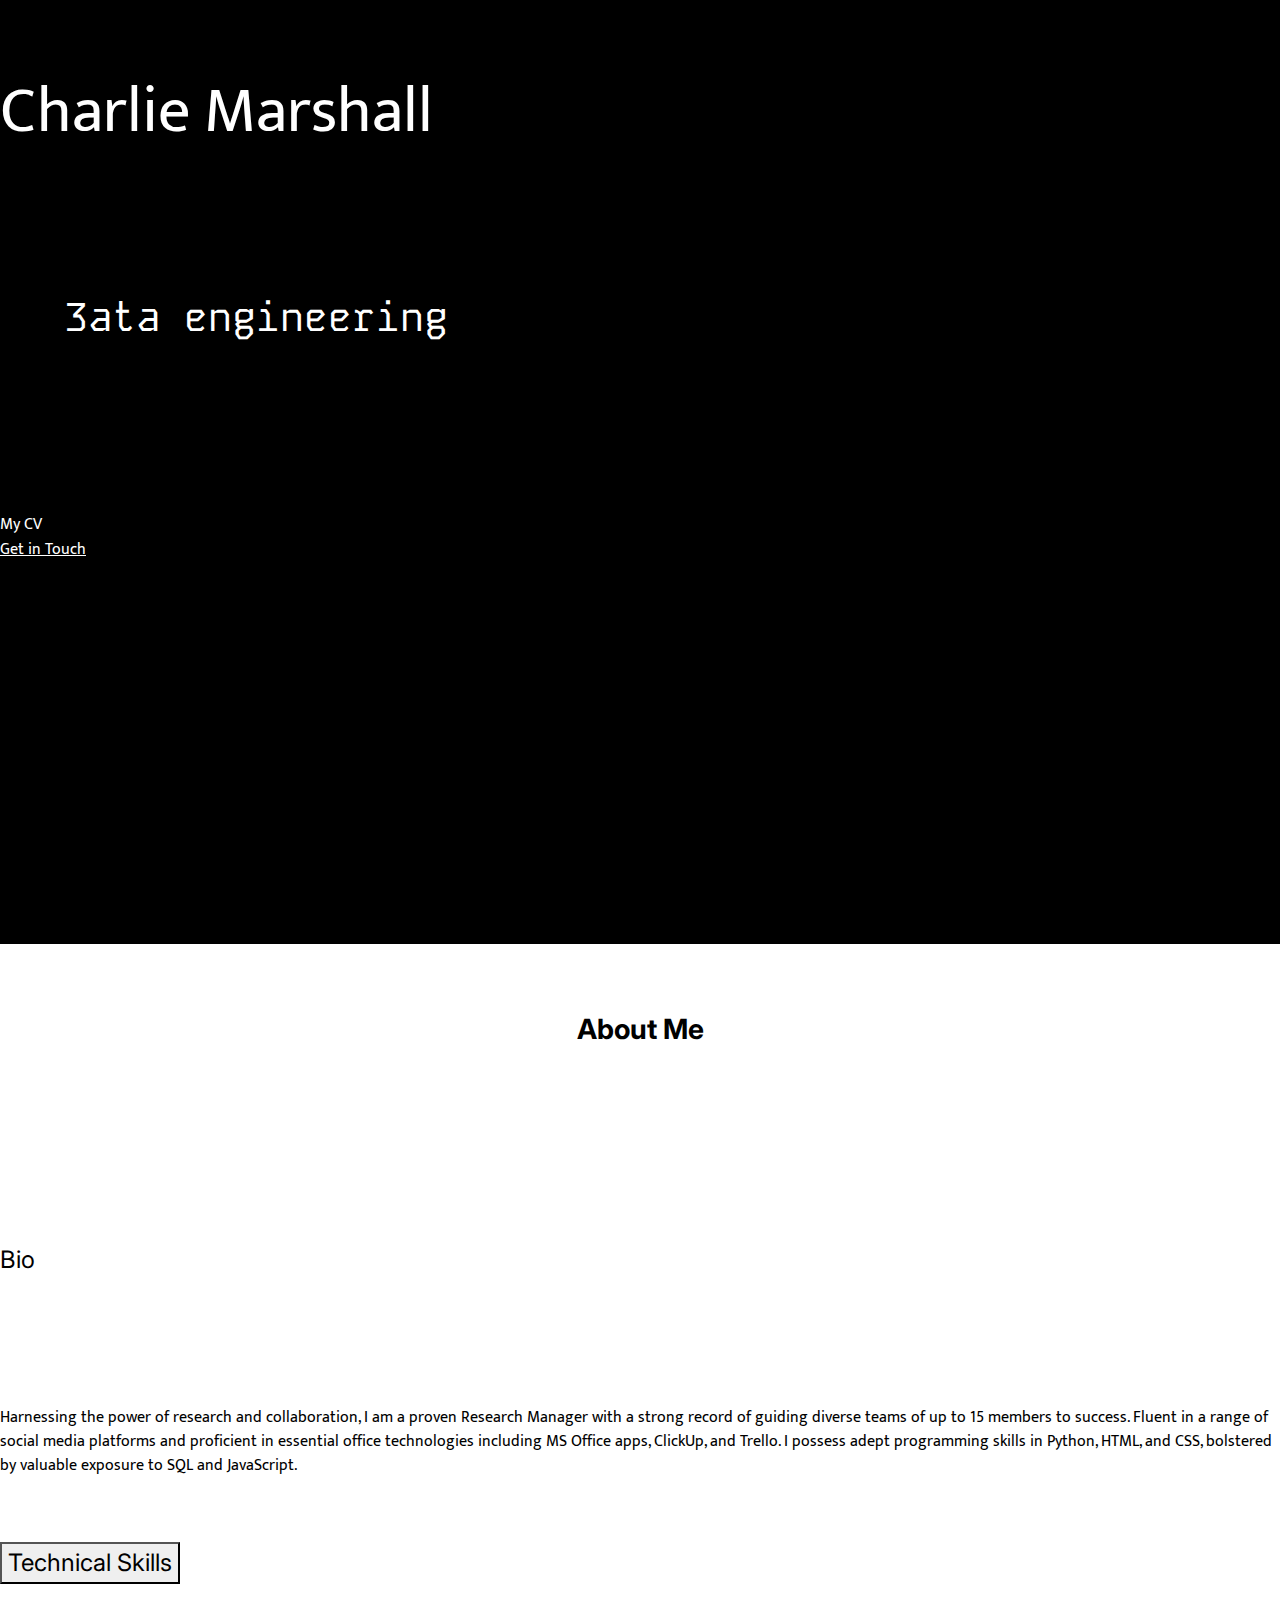
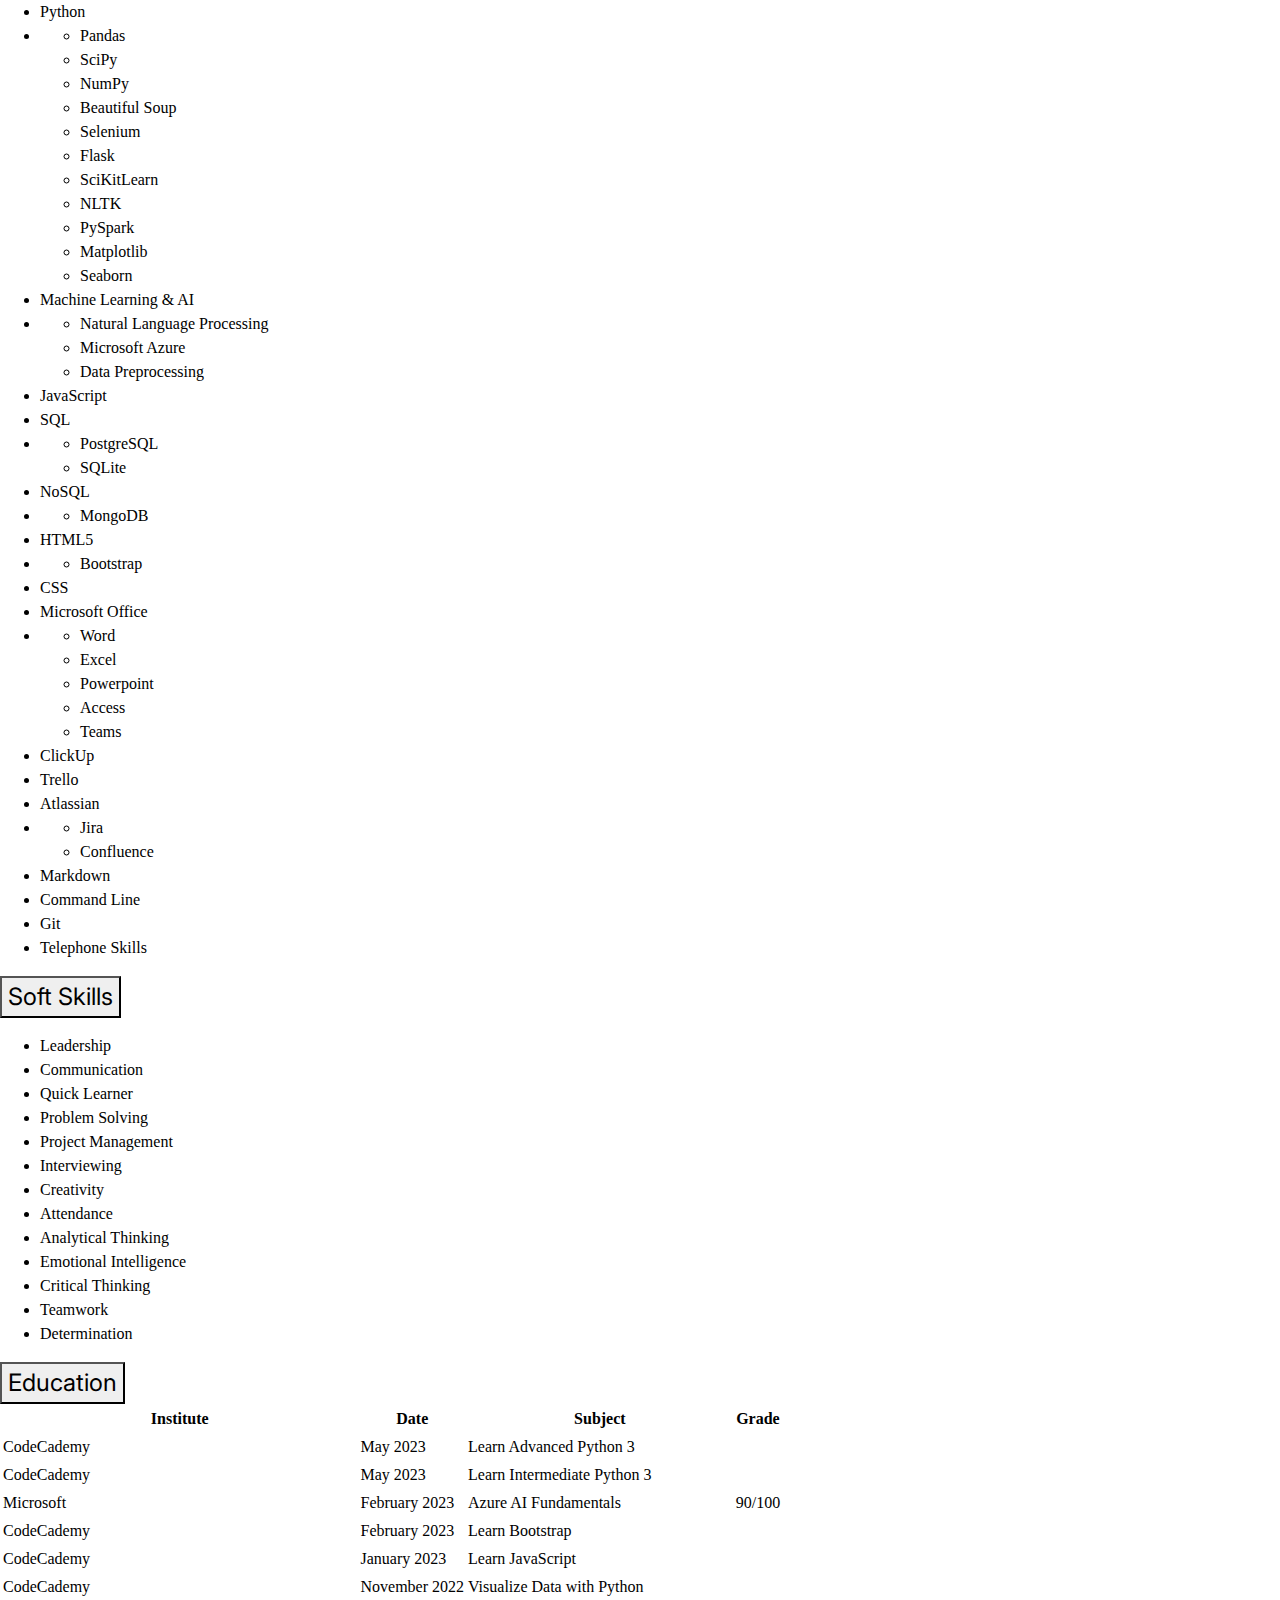
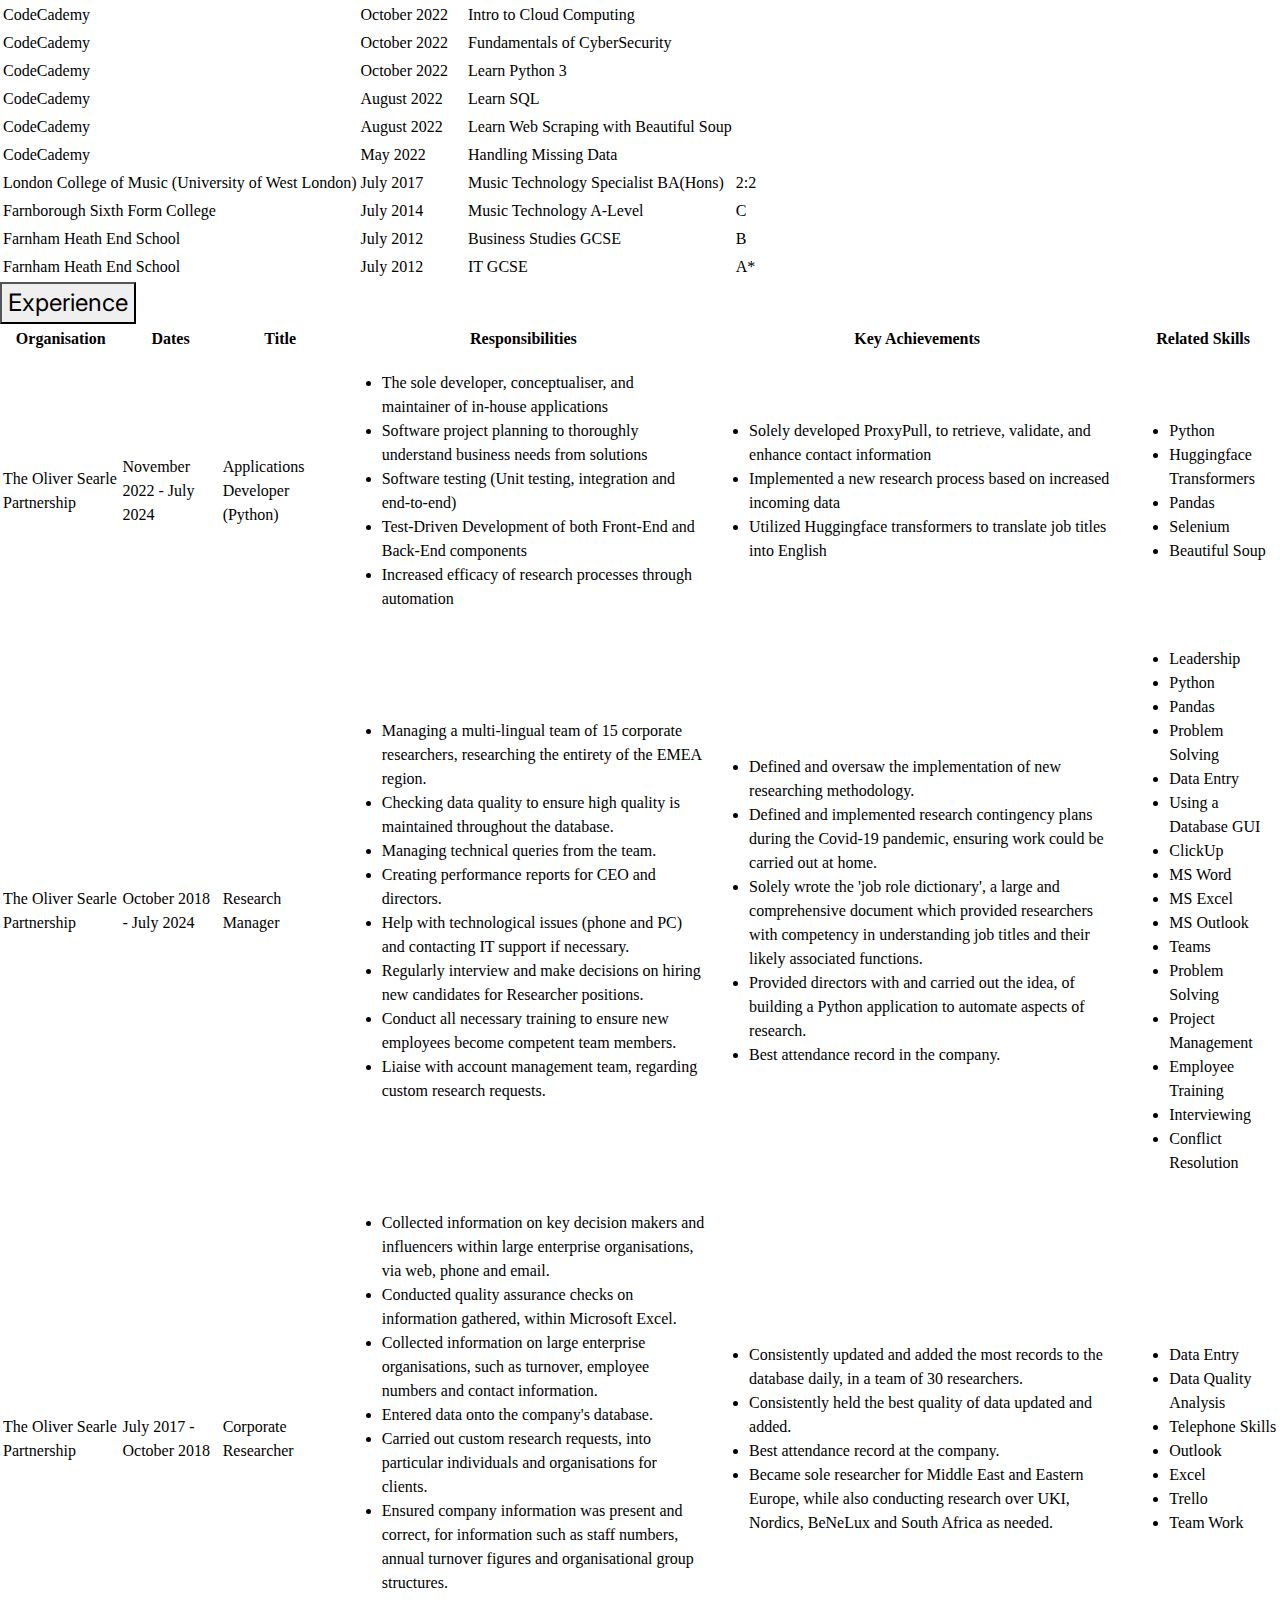
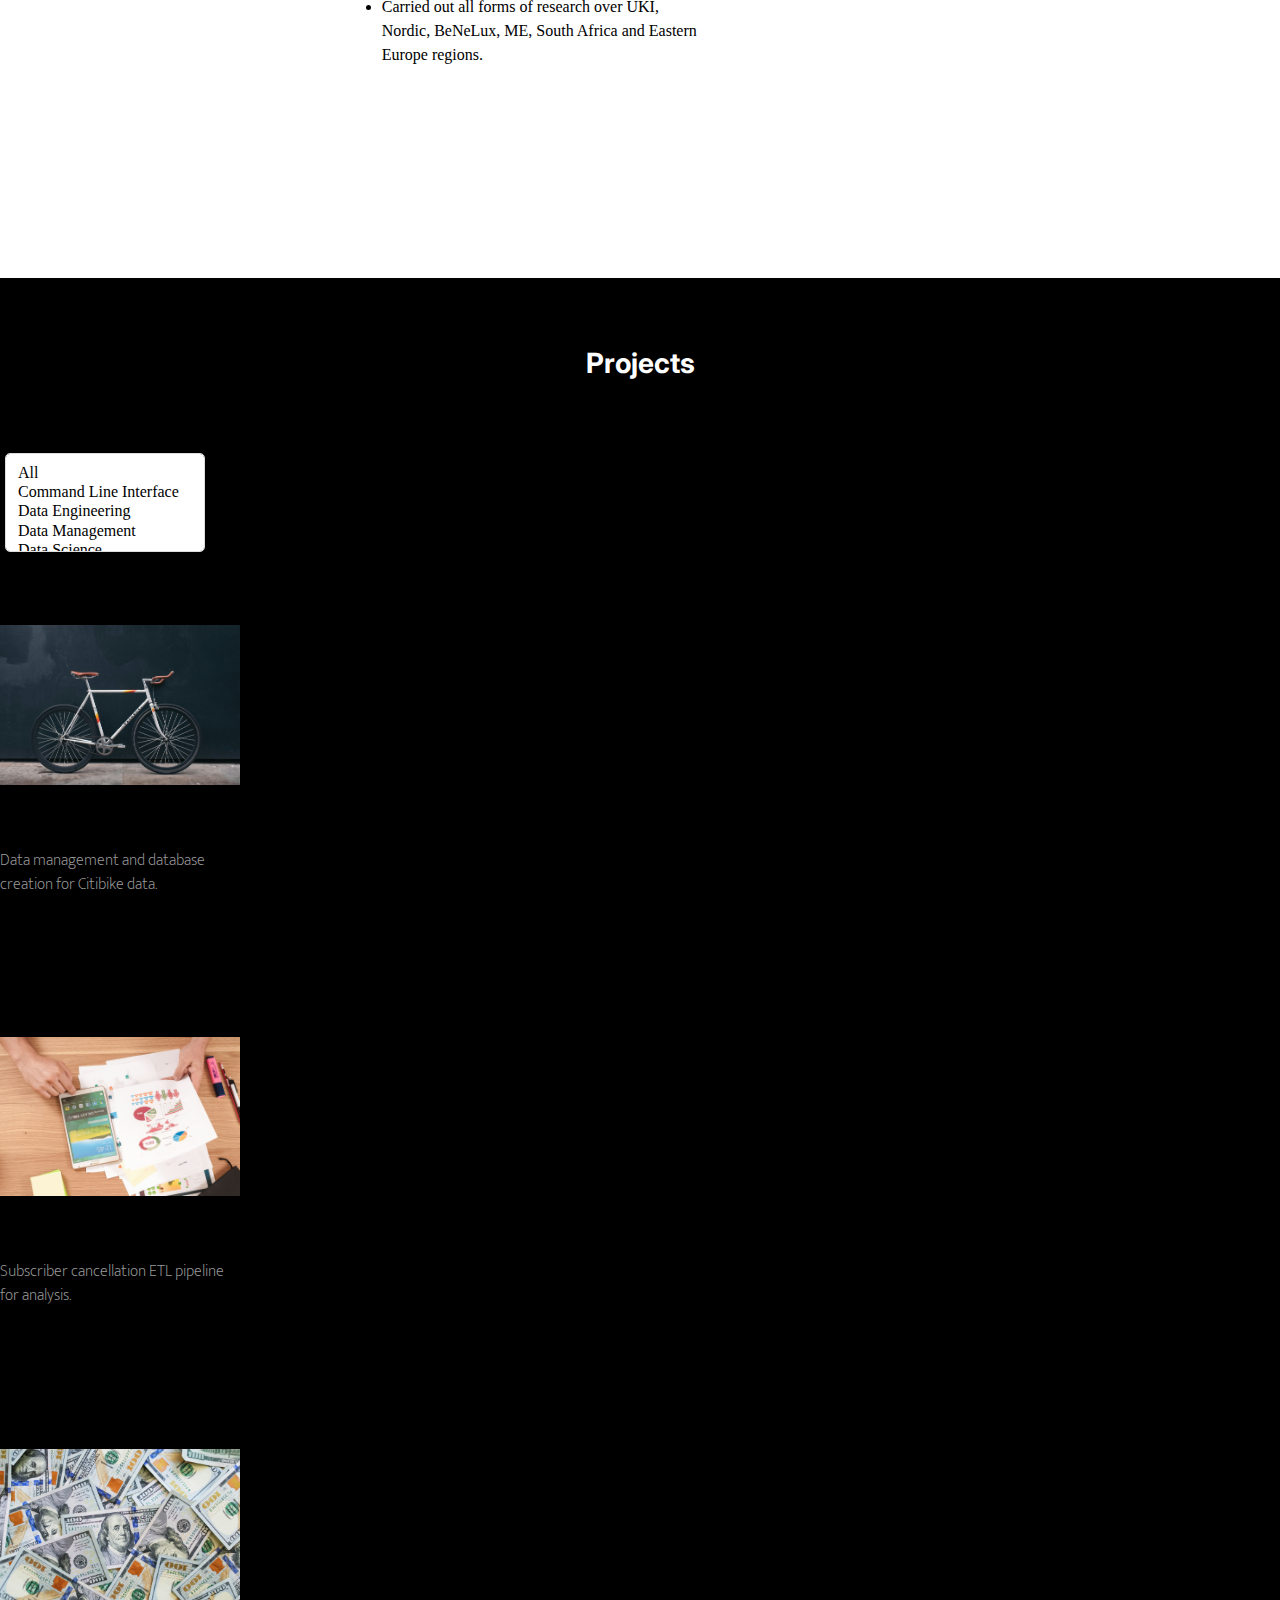
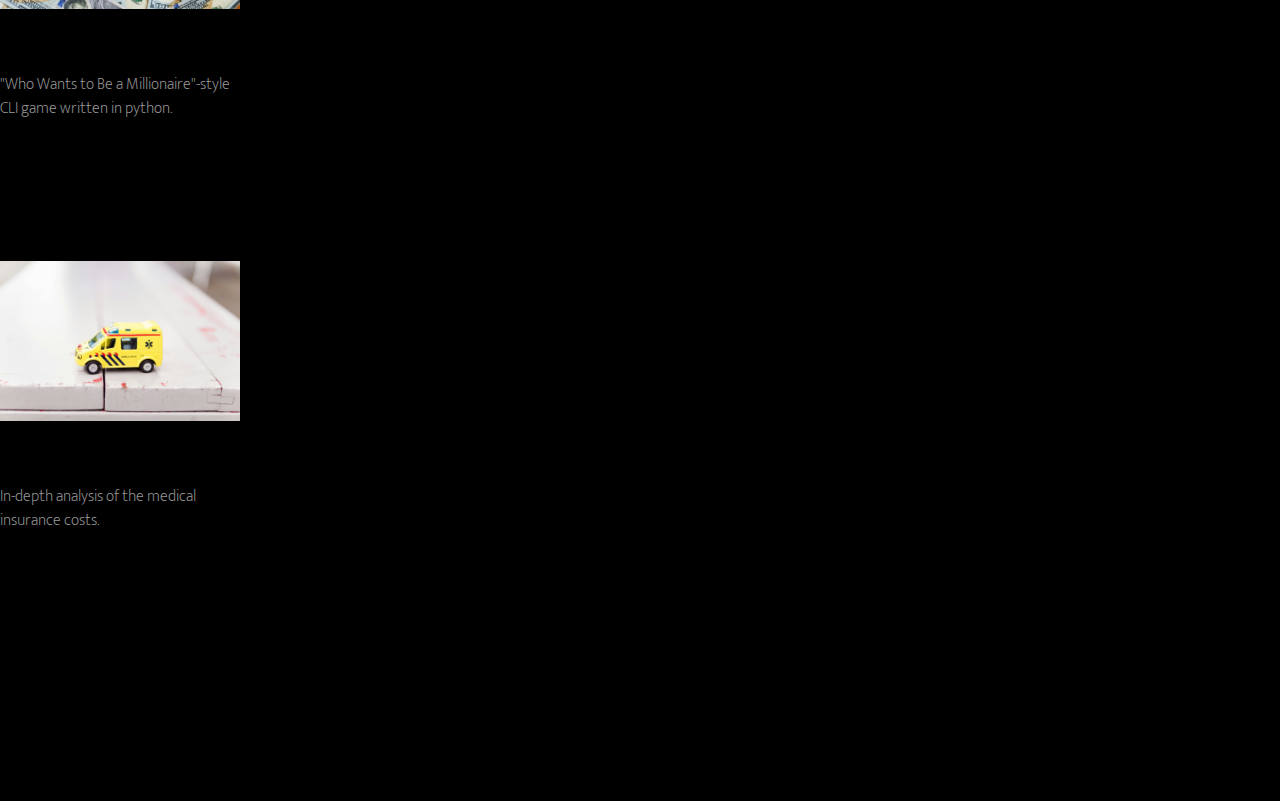
==== index.html @ 716f2f07 "Fixed ywtbam link" ====
<!DOCTYPE html>
<html lang="en">
<head>
    <meta charset="UTF-8" />
    <meta name="viewport" content="width=device-width, initial-scale=1.0" />
    <title>Charlie Marshall | Portfolio</title>
    <!-- STYLES -->
    <!-- BOOTSTRAP -->
    <link
        href="https://cdn.jsdelivr.net/npm/bootstrap@5.2.3/dist/css/bootstrap.min.css"
        rel="stylesheet"
        integrity="sha384-rbsA2VBKQhggwzxH7pPCaAqO46MgnOM80zW1RWuH61DGLwZJEdK2Kadq2F9CUG65"
        crossorigin="anonymous"
    />
    <!-- END BOOTSTRAP -->
    <!-- RESET -->
    <link href="style/reset.css" rel="stylesheet" />
    <!-- END RESET -->
    <!-- MAIN -->
    <link href="style/style.css" rel="stylesheet" />
    <!-- END MAIN -->
    <!-- FONTS -->
    <link rel="preconnect" href="https://fonts.googleapis.com" />
    <link rel="preconnect" href="https://fonts.gstatic.com" crossorigin />
    <link
        href="https://fonts.googleapis.com/css2?family=Inter:wght@200;300;400;500;600;700;800;900&family=Mukta:wght@200;300;400;500;600;700&display=swap"
        rel="stylesheet"
    />
    <link rel="preconnect" href="https://fonts.googleapis.com">
    <link rel="preconnect" href="https://fonts.gstatic.com" crossorigin>
    <link href="https://fonts.googleapis.com/css2?family=Kode+Mono:wght@400..700&display=swap" rel="stylesheet">
    <!-- END FONTS -->

    <!-- Favicon -->
    <link rel="icon" type="image/x-icon" href="assets/images/favicon.png"/>
    <!-- END STYLES -->
</head>
    <body>
        <div class="container-fluid" id="header-container">
            <div class="row">
                <div class="col text-center" id="hero-col">
                    <p id="hero-txt">
                        Charlie Marshall
                    </p>
                </div>
            </div>
            <div class="row job-titles text-center">
                <div class="col">
                    <p id="header-text"></p>
                </div>
            </div>
            <div class="row">
                <div class="col text-center">
                    <a class="btn" id="downloadButton">My CV</a>
                    <script src="script/script.js"></script>
                </div>
                <div class="col text-center">
                    <a
                        class="btn"
                        href="mailto:charlie.marshall1996@gmail.com"
                    >
                        Get in Touch
                    </a>
                </div>
            </div>
        </div>
        </header>

        <div class="parallax-container">
            <main>
                <section id="about-me">
                    <div class="container">
                        <div class="row d-flex">
                            <div class="col title">
                                <h2>About Me</h2>
                            </div>
                        </div>
                        <div class="row d-flex">
                            <div class="col" id="bio">
                                <div class="row">
                                    <div class="col">
                                        <h3>Bio</h3>
                                    </div>
                                </div>
                                <div class="row">
                                    <div class="col">
                                        <p>
                                            Harnessing the power of research and
                                            collaboration, I am a proven
                                            Research Manager with a strong
                                            record of guiding diverse teams of
                                            up to 15 members to success. Fluent
                                            in a range of social media platforms
                                            and proficient in essential office
                                            technologies including MS Office
                                            apps, ClickUp, and Trello. I possess
                                            adept programming skills in Python,
                                            HTML, and CSS, bolstered by valuable
                                            exposure to SQL and JavaScript.
                                        </p>
                                    </div>
                                </div>
                            </div>
                            <div class="accordion" id="about-accordion">
                                <div class="accordion-item">
                                    <h3
                                        class="accordion-header"
                                        id="headingOne"
                                    >
                                        <button
                                            class="accordion-button collapsed accordion-btn"
                                            type="button"
                                            data-bs-toggle="collapse"
                                            data-bs-target="#collapseOne"
                                            aria-expanded="true"
                                            aria-controls="collapseOne"
                                        >
                                            Technical Skills
                                        </button>
                                    </h3>
                                    <div
                                        id="collapseOne"
                                        class="accordion-collapse collapse"
                                        aria-labelledby="headingOne"
                                        data-bs-parent="#accordionExample"
                                    >
                                        <div class="accordion-body">
                                            <ul
                                                class="list-group list-group-flush"
                                            >
                                                <li class="list-group-item">
                                                    Python
                                                </li>
                                                <li class="list-group-item">
                                                    <ul
                                                        class="list-group list-group-flush"
                                                    >
                                                        <li
                                                            class="list-group-item"
                                                        >
                                                            Pandas
                                                        </li>
                                                        <li
                                                            class="list-group-item"
                                                        >
                                                            SciPy
                                                        </li>
                                                        <li
                                                            class="list-group-item"
                                                        >
                                                            NumPy
                                                        </li>
                                                        <li
                                                            class="list-group-item"
                                                        >
                                                            Beautiful Soup
                                                        </li>
                                                        <li
                                                            class="list-group-item"
                                                        >
                                                            Selenium
                                                        </li>
                                                        <li
                                                            class="list-group-item"
                                                        >
                                                            Flask
                                                        </li>
                                                        <li
                                                            class="list-group-item"
                                                        >
                                                            SciKitLearn
                                                        </li>
                                                        <li
                                                            class="list-group-item"
                                                        >
                                                            NLTK
                                                        </li>
                                                        <li class="list-group-item">
                                                            PySpark
                                                        </li>
                                                        <li class="list-group-item">
                                                            Matplotlib
                                                        </li>
                                                        <li class="list-group-item">
                                                            Seaborn
                                                        </li>
                                                    </ul>
                                                </li>

                                                <li class="list-group-item">
                                                    Machine Learning & AI
                                                </li>
                                                <li class="list-group-item">
                                                    <ul
                                                        class="list-group list-group-flush"
                                                    >
                                                        <li
                                                            class="list-group-item"
                                                        >
                                                            Natural Language
                                                            Processing
                                                        </li>
                                                        <li
                                                            class="list-group-item"
                                                        >
                                                            Microsoft Azure
                                                        </li>
                                                        <li
                                                            class="list-group-item"
                                                        >
                                                            Data Preprocessing
                                                        </li>
                                                    </ul>
                                                </li>
                                                <li class="list-group-item">
                                                    JavaScript
                                                </li>
                                                <li class="list-group-item">
                                                    SQL
                                                </li>
                                                <li class="list-group-item">
                                                    <ul class="list-group list-group-flush">
                                                        <li class="list-group-item">
                                                            PostgreSQL
                                                        </li>
                                                        <li class="list-group-item">
                                                            SQLite
                                                        </li>
                                                    </ul>
                                                </li>
                                                <li class="list-group-item">
                                                    NoSQL
                                                </li>
                                                <li class="list-group-item">
                                                    <ul class="list-group list-group-flush">
                                                        <li class="list-group-item">
                                                            MongoDB
                                                        </li>
                                                    </ul>
                                                </li>
                                                <li class="list-group-item">
                                                    HTML5
                                                </li>
                                                <li class="list-group-item">
                                                    <ul
                                                        class="list-group list-group-flush"
                                                    >
                                                        <li
                                                            class="list-group-item"
                                                        >
                                                            Bootstrap
                                                        </li>
                                                    </ul>
                                                </li>
                                                <li class="list-group-item">
                                                    CSS
                                                </li>
                                                <li class="list-group-item">
                                                    Microsoft Office
                                                </li>
                                                <li class="list-group-item">
                                                    <ul
                                                        class="list-group list-group-flush"
                                                    >
                                                        <li
                                                            class="list-group-item"
                                                        >
                                                            Word
                                                        </li>
                                                        <li
                                                            class="list-group-item"
                                                        >
                                                            Excel
                                                        </li>
                                                        <li
                                                            class="list-group-item"
                                                        >
                                                            Powerpoint
                                                        </li>
                                                        <li
                                                            class="list-group-item"
                                                        >
                                                            Access
                                                        </li>
                                                        <li
                                                            class="list-group-item"
                                                        >
                                                            Teams
                                                        </li>
                                                    </ul>
                                                </li>
                                                <li class="list-group-item">
                                                    ClickUp
                                                </li>
                                                <li class="list-group-item">
                                                    Trello
                                                </li>
                                                <li class="list-group-item">
                                                    Atlassian
                                                </li>
                                                <li class="list-group-item">
                                                    <ul
                                                        class="list-group list-group-flush"
                                                    >
                                                        <li
                                                            class="list-group-item"
                                                        >
                                                            Jira
                                                        </li>
                                                        <li
                                                            class="list-group-item"
                                                        >
                                                            Confluence
                                                        </li>
                                                    </ul>
                                                </li>
                                                <li class="list-group-item">
                                                    Markdown
                                                </li>
                                                <li class="list-group-item">
                                                    Command Line
                                                </li>
                                                <li class="list-group-item">
                                                    Git
                                                </li>
                                                <li class="list-group-item">
                                                    Telephone Skills
                                                </li>
                                            </ul>
                                        </div>
                                    </div>
                                </div>
                                <!-- SOFT SKILLS -->
                                <div class="accordion-item">
                                    <h3
                                        class="accordion-header"
                                        id="headingTwo"
                                    >
                                        <button
                                            class="accordion-button collapsed accordion-btn"
                                            type="button"
                                            data-bs-toggle="collapse"
                                            data-bs-target="#collapseTwo"
                                            aria-expanded="false"
                                            aria-controls="collapseTwo"
                                        >
                                            Soft Skills
                                        </button>
                                    </h3>
                                    <div
                                        id="collapseTwo"
                                        class="accordion-collapse collapse"
                                        aria-labelledby="headingTwo"
                                        data-bs-parent="#accordionExample"
                                    >
                                        <div class="accordion-body">
                                            <ul
                                                class="list-group list-group-flush"
                                            >
                                                <li class="list-group-item">
                                                    Leadership
                                                </li>
                                                <li class="list-group-item">
                                                    Communication
                                                </li>
                                                <li class="list-group-item">
                                                    Quick Learner
                                                </li>
                                                <li class="list-group-item">
                                                    Problem Solving
                                                </li>
                                                <li class="list-group-item">
                                                    Project Management
                                                </li>
                                                <li class="list-group-item">
                                                    Interviewing
                                                </li>
                                                <li class="list-group-item">
                                                    Creativity
                                                </li>
                                                <li class="list-group-item">
                                                    Attendance
                                                </li>
                                                <li class="list-group-item">
                                                    Analytical Thinking
                                                </li>
                                                <li class="list-group-item">
                                                    Emotional Intelligence
                                                </li>
                                                <li class="list-group-item">
                                                    Critical Thinking
                                                </li>
                                                <li class="list-group-item">
                                                    Teamwork
                                                </li>
                                                <li class="list-group-item">
                                                    Determination
                                                </li>
                                            </ul>
                                        </div>
                                    </div>
                                </div>
                                <!-- SOFT SKILLS END -->

                                <!-- EDUCATION -->
                                <div class="accordion-item">
                                    <h3
                                        class="accordion-header"
                                        id="headingThree"
                                    >
                                        <button
                                            class="accordion-button collapsed accordion-btn"
                                            type="button"
                                            data-bs-toggle="collapse"
                                            data-bs-target="#collapseThree"
                                            aria-expanded="false"
                                            aria-controls="collapseThree"
                                        >
                                            Education
                                        </button>
                                    </h3>
                                    <div
                                        id="collapseThree"
                                        class="accordion-collapse collapse"
                                        aria-labelledby="headingThree"
                                        data-bs-parent="#accordionExample"
                                    >
                                        <div class="accordion-body">
                                            <div class="table-responsive">
                                                <table
                                                    class="table table-hover"
                                                >
                                                    <thead>
                                                        <tr>
                                                            <th scope="col">
                                                                Institute
                                                            </th>
                                                            <th scope="col">
                                                                Date
                                                            </th>
                                                            <th scope="col">
                                                                Subject
                                                            </th>
                                                            <th scope="col">
                                                                Grade
                                                            </th>
                                                        </tr>
                                                    </thead>
                                                    <tbody>
                                                        <tr>
                                                            <td>CodeCademy</td>
                                                            <td>May 2023</td>
                                                            <td>
                                                                Learn Advanced
                                                                Python 3
                                                            </td>
                                                            <td></td>
                                                        </tr>
                                                        <tr>
                                                            <td>CodeCademy</td>
                                                            <td>May 2023</td>
                                                            <td>
                                                                Learn
                                                                Intermediate
                                                                Python 3
                                                            </td>
                                                            <td></td>
                                                        </tr>
                                                        <tr>
                                                            <td>Microsoft</td>
                                                            <td>
                                                                February 2023
                                                            </td>
                                                            <td>
                                                                Azure AI
                                                                Fundamentals
                                                            </td>
                                                            <td>90/100</td>
                                                        </tr>
                                                        <tr>
                                                            <td>CodeCademy</td>
                                                            <td>
                                                                February 2023
                                                            </td>
                                                            <td>
                                                                Learn Bootstrap
                                                            </td>
                                                            <td></td>
                                                        </tr>
                                                        <tr>
                                                            <td>CodeCademy</td>
                                                            <td>
                                                                January 2023
                                                            </td>
                                                            <td>
                                                                Learn JavaScript
                                                            </td>
                                                            <td></td>
                                                        </tr>
                                                        <tr>
                                                            <td>CodeCademy</td>
                                                            <td>
                                                                November 2022
                                                            </td>
                                                            <td>
                                                                Visualize Data
                                                                with Python
                                                            </td>
                                                            <td></td>
                                                        </tr>
                                                        <tr>
                                                            <td>CodeCademy</td>
                                                            <td>
                                                                October 2022
                                                            </td>
                                                            <td>
                                                                Intro to Cloud
                                                                Computing
                                                            </td>
                                                            <td></td>
                                                        </tr>
                                                        <tr>
                                                            <td>CodeCademy</td>
                                                            <td>
                                                                October 2022
                                                            </td>
                                                            <td>
                                                                Fundamentals of
                                                                CyberSecurity
                                                            </td>
                                                            <td></td>
                                                        </tr>
                                                        <tr>
                                                            <td>CodeCademy</td>
                                                            <td>
                                                                October 2022
                                                            </td>
                                                            <td>
                                                                Learn Python 3
                                                            </td>
                                                            <td></td>
                                                        </tr>
                                                        <tr>
                                                            <td>CodeCademy</td>
                                                            <td>August 2022</td>
                                                            <td>Learn SQL</td>
                                                            <td></td>
                                                        </tr>
                                                        <tr>
                                                            <td>CodeCademy</td>
                                                            <td>August 2022</td>
                                                            <td>
                                                                Learn Web
                                                                Scraping with
                                                                Beautiful Soup
                                                            </td>
                                                            <td></td>
                                                        </tr>
                                                        <tr>
                                                            <td>CodeCademy</td>
                                                            <td>May 2022</td>
                                                            <td>
                                                                Handling Missing
                                                                Data
                                                            </td>
                                                            <td></td>
                                                        </tr>
                                                        <tr>
                                                            <td>
                                                                London College
                                                                of Music
                                                                (University of
                                                                West London)
                                                            </td>
                                                            <td>July 2017</td>
                                                            <td>
                                                                Music Technology
                                                                Specialist
                                                                BA(Hons)
                                                            </td>
                                                            <td>2:2</td>
                                                        </tr>
                                                        <tr>
                                                            <td>
                                                                Farnborough
                                                                Sixth Form
                                                                College
                                                            </td>
                                                            <td>July 2014</td>
                                                            <td>
                                                                Music Technology
                                                                A-Level
                                                            </td>
                                                            <td>C</td>
                                                        </tr>
                                                        <tr>
                                                            <td>
                                                                Farnham Heath
                                                                End School
                                                            </td>
                                                            <td>July 2012</td>
                                                            <td>
                                                                Business Studies
                                                                GCSE
                                                            </td>
                                                            <td>B</td>
                                                        </tr>
                                                        <tr>
                                                            <td>
                                                                Farnham Heath
                                                                End School
                                                            </td>
                                                            <td>July 2012</td>
                                                            <td>IT GCSE</td>
                                                            <td>A*</td>
                                                        </tr>
                                                    </tbody>
                                                </table>
                                            </div>
                                        </div>
                                    </div>
                                </div>
                                <!-- EDUCATION END -->

                                <!-- EXPERIENCE -->
                                <div class="accordion-item">
                                    <h3
                                        class="accordion-header"
                                        id="headingFour"
                                    >
                                        <button
                                            class="accordion-button collapsed accordion-btn"
                                            type="button"
                                            data-bs-toggle="collapse"
                                            data-bs-target="#collapseFour"
                                            aria-expanded="false"
                                            aria-controls="collapseFour"
                                        >
                                            Experience
                                        </button>
                                    </h3>
                                    <div
                                        id="collapseFour"
                                        class="accordion-collapse collapse"
                                        aria-labelledby="headingFour"
                                        data-bs-parent="#accordionExample"
                                    >
                                        <div class="accordion-body">
                                            <div class="table-responsive">
                                                <table
                                                    class="table table-hover"
                                                >
                                                    <thead>
                                                        <tr>
                                                            <th>
                                                                Organisation
                                                            </th>
                                                            <th>Dates</th>
                                                            <th>Title</th>
                                                            <th>
                                                                Responsibilities
                                                            </th>
                                                            <th>
                                                                Key Achievements
                                                            </th>
                                                            <th>
                                                                Related Skills
                                                            </th>
                                                        </tr>
                                                    </thead>
                                                    <tbody>
                                                        <tr>
                                                            <td>
                                                                The Oliver
                                                                Searle
                                                                Partnership
                                                            </td>
                                                            <td>
                                                                November 2022 -
                                                                July 2024
                                                            </td>
                                                            <td>
                                                                Applications Developer (Python)
                                                            </td>
                                                            <td>
                                                                <ul class="list-group list-group-flush">
                                                                    <li class="list-group-item">
                                                                        The sole developer, conceptualiser, and maintainer of in-house applications
                                                                    </li>
                                                                    <li class="list-group-item">
                                                                        Software project planning to thoroughly understand business needs from solutions
                                                                    </li>
                                                                    <li class="list-group-item">
                                                                        Software testing (Unit testing, integration and end-to-end)
                                                                    </li>
                                                                    <li class="list-group-item">
                                                                        Test-Driven Development of both Front-End and Back-End components
                                                                    </li>
                                                                    <li class="list-group-item">
                                                                        Increased efficacy of research processes through automation
                                                                    </li>
                                                                </ul>
                                                            </td>
                                                            <td>
                                                                <ul class="list-group list-group-flush">
                                                                    <li class="list-group-item">
                                                                        Solely developed ProxyPull, to retrieve, validate, and enhance contact information
                                                                    </li>
                                                                    <li class="list-group-item">
                                                                        Implemented a new research process based on increased incoming data
                                                                    </li>
                                                                    <li class="list-group-item">
                                                                        Utilized Huggingface transformers to translate job titles into English
                                                                    </li>
                                                                </ul>
                                                            </td>
                                                            <td>
                                                                <ul class="list-group list-group-flush">
                                                                    <li class="list-group-item">
                                                                        Python
                                                                    </li>
                                                                    <li class="list-group-item">
                                                                        Huggingface Transformers
                                                                    </li>
                                                                    <li class="list-group-item">
                                                                        Pandas
                                                                    </li>
                                                                    <li class="list-group-item">
                                                                        Selenium
                                                                    </li>
                                                                    <li class="list-group-item">
                                                                        Beautiful Soup
                                                                    </li>
                                                                </ul>
                                                            </td>
                                                        </tr>
                                                        <tr>
                                                            <td>
                                                                The Oliver
                                                                Searle
                                                                Partnership
                                                            </td>
                                                            <td>
                                                                October 2018 -
                                                                July 2024
                                                            </td>
                                    
                                                            <td>
                                                                Research Manager
                                                            </td>
                                                            <td>
                                                                <ul
                                                                    class="list-group list-group-flush"
                                                                >
                                                                    <li
                                                                        class="list-group-item"
                                                                    >
                                                                        Managing
                                                                        a
                                                                        multi-lingual
                                                                        team of
                                                                        15
                                                                        corporate
                                                                        researchers,
                                                                        researching
                                                                        the
                                                                        entirety
                                                                        of the
                                                                        EMEA
                                                                        region.
                                                                    </li>
                                                                    <li
                                                                        class="list-group-item"
                                                                    >
                                                                        Checking
                                                                        data
                                                                        quality
                                                                        to
                                                                        ensure
                                                                        high
                                                                        quality
                                                                        is
                                                                        maintained
                                                                        throughout
                                                                        the
                                                                        database.
                                                                    </li>
                                                                    <li
                                                                        class="list-group-item"
                                                                    >
                                                                        Managing
                                                                        technical
                                                                        queries
                                                                        from the
                                                                        team.
                                                                    </li>
                                                                    <li
                                                                        class="list-group-item"
                                                                    >
                                                                        Creating
                                                                        performance
                                                                        reports
                                                                        for CEO
                                                                        and
                                                                        directors.
                                                                    </li>
                                                                    <li
                                                                        class="list-group-item"
                                                                    >
                                                                        Help
                                                                        with
                                                                        technological
                                                                        issues
                                                                        (phone
                                                                        and PC)
                                                                        and
                                                                        contacting
                                                                        IT
                                                                        support
                                                                        if
                                                                        necessary.
                                                                    </li>
                                                                    <li
                                                                        class="list-group-item"
                                                                    >
                                                                        Regularly
                                                                        interview
                                                                        and make
                                                                        decisions
                                                                        on
                                                                        hiring
                                                                        new
                                                                        candidates
                                                                        for
                                                                        Researcher
                                                                        positions.
                                                                    </li>
                                                                    <li
                                                                        class="list-group-item"
                                                                    >
                                                                        Conduct
                                                                        all
                                                                        necessary
                                                                        training
                                                                        to
                                                                        ensure
                                                                        new
                                                                        employees
                                                                        become
                                                                        competent
                                                                        team
                                                                        members.
                                                                    </li>
                                                                    <li
                                                                        class="list-group-item"
                                                                    >
                                                                        Liaise
                                                                        with
                                                                        account
                                                                        management
                                                                        team,
                                                                        regarding
                                                                        custom
                                                                        research
                                                                        requests.
                                                                    </li>
                                                                </ul>
                                                            </td>
                                                            <td>
                                                                <ul
                                                                    class="list-group list-group-flush"
                                                                >
                                                                    <li
                                                                        class="list-group-item"
                                                                    >
                                                                        Defined
                                                                        and
                                                                        oversaw
                                                                        the
                                                                        implementation
                                                                        of new
                                                                        researching
                                                                        methodology.
                                                                    </li>
                                                                    <li
                                                                        class="list-group-item"
                                                                    >
                                                                        Defined
                                                                        and
                                                                        implemented
                                                                        research
                                                                        contingency
                                                                        plans
                                                                        during
                                                                        the
                                                                        Covid-19
                                                                        pandemic,
                                                                        ensuring
                                                                        work
                                                                        could be
                                                                        carried
                                                                        out at
                                                                        home.
                                                                    </li>
                                                                    <li
                                                                        class="list-group-item"
                                                                    >
                                                                        Solely
                                                                        wrote
                                                                        the 'job
                                                                        role
                                                                        dictionary',
                                                                        a large
                                                                        and
                                                                        comprehensive
                                                                        document
                                                                        which
                                                                        provided
                                                                        researchers
                                                                        with
                                                                        competency
                                                                        in
                                                                        understanding
                                                                        job
                                                                        titles
                                                                        and
                                                                        their
                                                                        likely
                                                                        associated
                                                                        functions.
                                                                    </li>
                                                                    <li
                                                                        class="list-group-item"
                                                                    >
                                                                        Provided
                                                                        directors
                                                                        with and
                                                                        carried
                                                                        out the
                                                                        idea, of
                                                                        building
                                                                        a Python
                                                                        application
                                                                        to
                                                                        automate
                                                                        aspects
                                                                        of
                                                                        research.
                                                                    </li>
                                                                    <li
                                                                        class="list-group-item"
                                                                    >
                                                                        Best
                                                                        attendance
                                                                        record
                                                                        in the
                                                                        company.
                                                                    </li>
                                                                </ul>
                                                            </td>
                                                            <td>
                                                                <ul
                                                                    class="list-group list-group-flush"
                                                                >
                                                                    <li
                                                                        class="list-group-item"
                                                                    >
                                                                        Leadership
                                                                    </li>
                                                                    <li
                                                                        class="list-group-item"
                                                                    >
                                                                        Python
                                                                    </li>
                                                                    <li
                                                                        class="list-group-item"
                                                                    >
                                                                        Pandas
                                                                    </li>
                                                                    <li
                                                                        class="list-group-item"
                                                                    >
                                                                        Problem
                                                                        Solving
                                                                    </li>
                                                                    <li
                                                                        class="list-group-item"
                                                                    >
                                                                        Data
                                                                        Entry
                                                                    </li>
                                                                    <li
                                                                        class="list-group-item"
                                                                    >
                                                                        Using a
                                                                        Database
                                                                        GUI
                                                                    </li>
                                                                    <li
                                                                        class="list-group-item"
                                                                    >
                                                                        ClickUp
                                                                    </li>
                                                                    <li
                                                                        class="list-group-item"
                                                                    >
                                                                        MS Word
                                                                    </li>
                                                                    <li
                                                                        class="list-group-item"
                                                                    >
                                                                        MS Excel
                                                                    </li>
                                                                    <li
                                                                        class="list-group-item"
                                                                    >
                                                                        MS
                                                                        Outlook
                                                                    </li>
                                                                    <li
                                                                        class="list-group-item"
                                                                    >
                                                                        Teams
                                                                    </li>
                                                                    <li
                                                                        class="list-group-item"
                                                                    >
                                                                        Problem
                                                                        Solving
                                                                    </li>
                                                                    <li
                                                                        class="list-group-item"
                                                                    >
                                                                        Project
                                                                        Management
                                                                    </li>
                                                                    <li
                                                                        class="list-group-item"
                                                                    >
                                                                        Employee
                                                                        Training
                                                                    </li>
                                                                    <li
                                                                        class="list-group-item"
                                                                    >
                                                                        Interviewing
                                                                    </li>
                                                                    <li
                                                                        class="list-group-item"
                                                                    >
                                                                        Conflict
                                                                        Resolution
                                                                    </li>
                                                                </ul>
                                                            </td>
                                                        </tr>
                                                        <tr>
                                                            <td>
                                                                The Oliver
                                                                Searle
                                                                Partnership
                                                            </td>
                                                            <td>
                                                                July 2017 -
                                                                October 2018
                                                            </td>
                                                            <td>
                                                                Corporate
                                                                Researcher
                                                            </td>
                                                            <td>
                                                                <ul
                                                                    class="list-group list-group-flush"
                                                                >
                                                                    <li
                                                                        class="list-group-item"
                                                                    >
                                                                        Collected
                                                                        information
                                                                        on key
                                                                        decision
                                                                        makers
                                                                        and
                                                                        influencers
                                                                        within
                                                                        large
                                                                        enterprise
                                                                        organisations,
                                                                        via web,
                                                                        phone
                                                                        and
                                                                        email.
                                                                    </li>
                                                                    <li
                                                                        class="list-group-item"
                                                                    >
                                                                        Conducted
                                                                        quality
                                                                        assurance
                                                                        checks
                                                                        on
                                                                        information
                                                                        gathered,
                                                                        within
                                                                        Microsoft
                                                                        Excel.
                                                                    </li>
                                                                    <li
                                                                        class="list-group-item"
                                                                    >
                                                                        Collected
                                                                        information
                                                                        on large
                                                                        enterprise
                                                                        organisations,
                                                                        such as
                                                                        turnover,
                                                                        employee
                                                                        numbers
                                                                        and
                                                                        contact
                                                                        information.
                                                                    </li>
                                                                    <li
                                                                        class="list-group-item"
                                                                    >
                                                                        Entered
                                                                        data
                                                                        onto the
                                                                        company's
                                                                        database.
                                                                    </li>
                                                                    <li
                                                                        class="list-group-item"
                                                                    >
                                                                        Carried
                                                                        out
                                                                        custom
                                                                        research
                                                                        requests,
                                                                        into
                                                                        particular
                                                                        individuals
                                                                        and
                                                                        organisations
                                                                        for
                                                                        clients.
                                                                    </li>
                                                                    <li
                                                                        class="list-group-item"
                                                                    >
                                                                        Ensured
                                                                        company
                                                                        information
                                                                        was
                                                                        present
                                                                        and
                                                                        correct,
                                                                        for
                                                                        information
                                                                        such as
                                                                        staff
                                                                        numbers,
                                                                        annual
                                                                        turnover
                                                                        figures
                                                                        and
                                                                        organisational
                                                                        group
                                                                        structures.
                                                                    </li>
                                                                    <li
                                                                        class="list-group-item"
                                                                    >
                                                                        Carried
                                                                        out all
                                                                        forms of
                                                                        research
                                                                        over
                                                                        UKI,
                                                                        Nordic,
                                                                        BeNeLux,
                                                                        ME,
                                                                        South
                                                                        Africa
                                                                        and
                                                                        Eastern
                                                                        Europe
                                                                        regions.
                                                                    </li>
                                                                </ul>
                                                            </td>
                                                            <td>
                                                                <ul
                                                                    class="list-group list-group-flush"
                                                                >
                                                                    <li
                                                                        class="list-group-item"
                                                                    >
                                                                        Consistently
                                                                        updated
                                                                        and
                                                                        added
                                                                        the most
                                                                        records
                                                                        to the
                                                                        database
                                                                        daily,
                                                                        in a
                                                                        team of
                                                                        30
                                                                        researchers.
                                                                    </li>
                                                                    <li
                                                                        class="list-group-item"
                                                                    >
                                                                        Consistently
                                                                        held the
                                                                        best
                                                                        quality
                                                                        of data
                                                                        updated
                                                                        and
                                                                        added.
                                                                    </li>
                                                                    <li
                                                                        class="list-group-item"
                                                                    >
                                                                        Best
                                                                        attendance
                                                                        record
                                                                        at the
                                                                        company.
                                                                    </li>
                                                                    <li
                                                                        class="list-group-item"
                                                                    >
                                                                        Became
                                                                        sole
                                                                        researcher
                                                                        for
                                                                        Middle
                                                                        East and
                                                                        Eastern
                                                                        Europe,
                                                                        while
                                                                        also
                                                                        conducting
                                                                        research
                                                                        over
                                                                        UKI,
                                                                        Nordics,
                                                                        BeNeLux
                                                                        and
                                                                        South
                                                                        Africa
                                                                        as
                                                                        needed.
                                                                    </li>
                                                                </ul>
                                                            </td>
                                                            <td>
                                                                <ul
                                                                    class="list-group list-group-flush"
                                                                >
                                                                    <li
                                                                        class="list-group-item"
                                                                    >
                                                                        Data
                                                                        Entry
                                                                    </li>
                                                                    <li
                                                                        class="list-group-item"
                                                                    >
                                                                        Data
                                                                        Quality
                                                                        Analysis
                                                                    </li>
                                                                    <li
                                                                        class="list-group-item"
                                                                    >
                                                                        Telephone
                                                                        Skills
                                                                    </li>
                                                                    <li
                                                                        class="list-group-item"
                                                                    >
                                                                        Outlook
                                                                    </li>
                                                                    <li
                                                                        class="list-group-item"
                                                                    >
                                                                        Excel
                                                                    </li>
                                                                    <li
                                                                        class="list-group-item"
                                                                    >
                                                                        Trello
                                                                    </li>
                                                                    <li
                                                                        class="list-group-item"
                                                                    >
                                                                        Team
                                                                        Work
                                                                    </li>
                                                                </ul>
                                                            </td>
                                                        </tr>
                                                    </tbody>
                                                </table>
                                            </div>
                                        </div>
                                    </div>
                                </div>
                                <!-- EXPERIENCE END -->
                            </div>
                        </div>
                    </div>
                </section>

                <!-- PROJECTS -->
    <section id="projects">
        <div class="container">
            <div class="row d-flex">
                <div class="col title">
                    <h2 id="projects-title">Projects</h2>
                </div>
            </div>
            <select id="tag-filter" class="form-select" multiple>
                <option value="all">All</option>
                <option value="cli">Command Line Interface</option>
                <option value="data-engineering">Data Engineering</option>
                <option value="data-management">Data Management</option>
                <option value="data-science">Data Science</option>
                <option value="etl">ETL</option>
                <option value="git">Git</option>
                <option value="javascript">JavaScript</option>
                <option value="jupyter-notebooks">Jupyter Notebooks</option>
                <option value="matplotlib">MatPlotLib</option>
                <option value="missingno">missingno</option>
                <option value="numpy">NumPy</option>
                <option value="seaborn">Seaborn</option>
                <option value="sql">SQL</option>
                <option value="sqlite">SQLite</option>
                <option value="pandas">Pandas</option>
                <option value="postgresql">PostgreSQL</option>
                <option value="python">Python</option>
            </select>
    
            <div class="project-list">
                <div class="row">
                    <div class="col-md-4 project-item" data-tags="python,jupyter-notebooks,data-engineering,data-management,pandas,sql,postgresql,missingno">
                        <div class="card d-flex">
                            <img src="assets/images/citibike_data_management_cover.jpg" class="card-img-top" alt="A bicycle leaning on a dark wall.">
                            <div class="card-body">
                                <h5 class="card-title projects-card-title">Citibike Data Management</h5>
                                <p class="card-text">Data management and database creation for Citibike data.</p>
                            </div>
                            <div class="card-footer ">
                                <a href="https://github.com/charliemarshall1996/bike-rental-data-management" class="btn projects-card-btn">Find Out More</a>
                            </div>
                        </div>
                    </div>
                    
                    <div class="col-md-4 project-item" data-tags="python,jupyter-notebooks,data-engineering,data-management,pandas,sql,sqlite,etl,git">
                        <div class="card d-flex">
                            <img src="assets/images/etl_pipeline_project.jpg" class="card-img-top" alt="Desk with a smartphone and paper with graphs.">
                            <div class="card-body">
                                <h5 class="card-title projects-card-title">Subscriber Cancellation ETL Pipeline</h5>
                                <p class="card-text">Subscriber cancellation ETL pipeline for analysis.</p>
                            </div>
                            <div class="card-footer ">
                                <a href="https://github.com/charliemarshall1996/subscriber-cancellation-pipeline" class="btn projects-card-btn">Find Out More</a>
                            </div>
                        </div>
                    </div>

                    <div class="col-md-4 project-item" data-tags="python,cli">
                        <div class="card d-flex">
                            <img src="assets/images/you_want_to_be_a_millionaire_cover.jpg" class="card-img-top" alt="A pile of US dollar bills.">
                            <div class="card-body">
                                <h5 class="card-title projects-card-title">You Want to Be a Millionaire</h5>
                                <p class="card-text">"Who Wants to Be a Millionaire"-style CLI game written in python.</p>
                            </div>
                            <div class="card-footer ">
                                <a href="https://github.com/charliemarshall1996/you-want-to-be-a-millionaire" class="btn projects-card-btn">Find Out More</a>
                            </div>
                        </div>
                    </div>
                    <div class="col-md-4 project-item" data-tags="python,jupyter-notebooks,data-science,pandas,matplotlib,seaborn,numpy">
                        <div class="card d-flex">
                            <img src="assets/images/health_insurance_project_cover.jpg" class="card-img-top" alt="A tiny toy ambulance.">
                            <div class="card-body">
                                <h5 class="card-title projects-card-title">US Medical Insurance Analysis</h5>
                                <p class="card-text">In-depth analysis of the medical insurance costs.</p>
                            </div>
                            <div class="card-footer">
                                <a href="https://github.com/charliemarshall1996/regional-us-personal-medical-insurance-analysis" class="btn projects-card-btn">Find Out More</a>
                            </div>
                        </div>
                    </div>
                </div>
            </div>
            <script src="script/script.js"></script>
        </div>
    
    </section>

</main>
        </div>
        <script
            src="https://cdn.jsdelivr.net/npm/bootstrap@5.2.3/dist/js/bootstrap.bundle.min.js"
            integrity="sha384-kenU1KFdBIe4zVF0s0G1M5b4hcpxyD9F7jL+jjXkk+Q2h455rYXK/7HAuoJl+0I4"
            crossorigin="anonymous"
        ></script>
    </body>
</html>
---- style/style.css ----
/* UNIVERSAL */
body {
    overflow-x: hidden;
}

section {
    height: 100vh;
}

h1, h2, h3 {
    font-family: inter, sans-serif;
    color: black;
}

a, p{
    font-family: Mukta, sans-serif;
    color: black;
}

h1 {
    font-size: 50px;
    font-weight: bold;
}

h2 {
    font-size: 28px;
    font-weight: bold;
}

h3 {
    font-size: 24px;
    font-weight: normal;
}

.btn {
    border-color: white;
    color: white
}

.btn:hover {
    border-color: #7580BF;
    color: #7580BF;
}

.row {
    padding-top: 5%;
    margin-bottom: 5%;
}

.title {
    text-align: center;
}

.disabled {
    color: gray;
}

table, .table {
    max-width: 100%;
}

.container {
    padding-bottom: 5%;
}

/* PARALAX */


body, html {
    height: 100vh;
}

/* Turn off parallax scrolling for all tablets and phones. Increase/decrease the pixels if needed */
@media only screen and (max-device-width: 1366px) {
    .parallax {
        background-attachment: scroll;
    }
}

/* HEADER */
header {

    background-color: black;
}

#header-container {
    align-self: center;
    background-color: black;
    height: 59em;
}

#hero-col {
    align-items: center;
    justify-content: space-around;
}

#hero-txt{
    color: white;
    font-size: 4em;
}

#header-text {
    color: white;
    font-family: 'Kode Mono', monospace;
    font-size: 2.5em;
    font-optical-sizing: auto;
    font-weight: 400;
    font-style: normal;
}

.job-titles {
    padding: 5%;
    height: 10em;
    text-wrap: none;
}

/* ABOUT ME */
#about-me {
    min-height: 100vh;
    height: fit-content;
    display: flex;
}

.accordion {
    margin-bottom: 10%;
}

.accordion-body {
    max-width: 100%;
}

.accordion-btn {
    color:black;
}

.accordion-btn:hover {
    border-color: #a1a1a1;
    color: #a1a1a1;
}

/* PROJECTS */

#projects {
    background-color: black;
    height: fit-content;
}

#projects-title {
    color: white;
}

.projects-card-title {
    color: black;
}

.projects-card-btn, .accordion-btn {
    color: black;
    border-color: black;
}

.project-item {
    margin-right: auto;
}

.card{
    margin-bottom: 5%;
    height: 25em;
    width: 15em;

}

.card-text {
    color: rgb(155, 155, 155);
    font-weight: 200;
}

.card-footer {
    height: 4em;
    justify-self: center;
}

.card-img-top {
    max-height: 61%;
}

.filter-container {
    margin-bottom: 20px;
}

#tag-filter {
    padding: 10px;
    margin: 5px;
    cursor: pointer;
    background-color: #fff;
    border: 1px solid #ddd;
    border-radius: 5px;
    width: 200px;
}

.project-list {
    display: flex;
    flex-wrap: wrap;
}
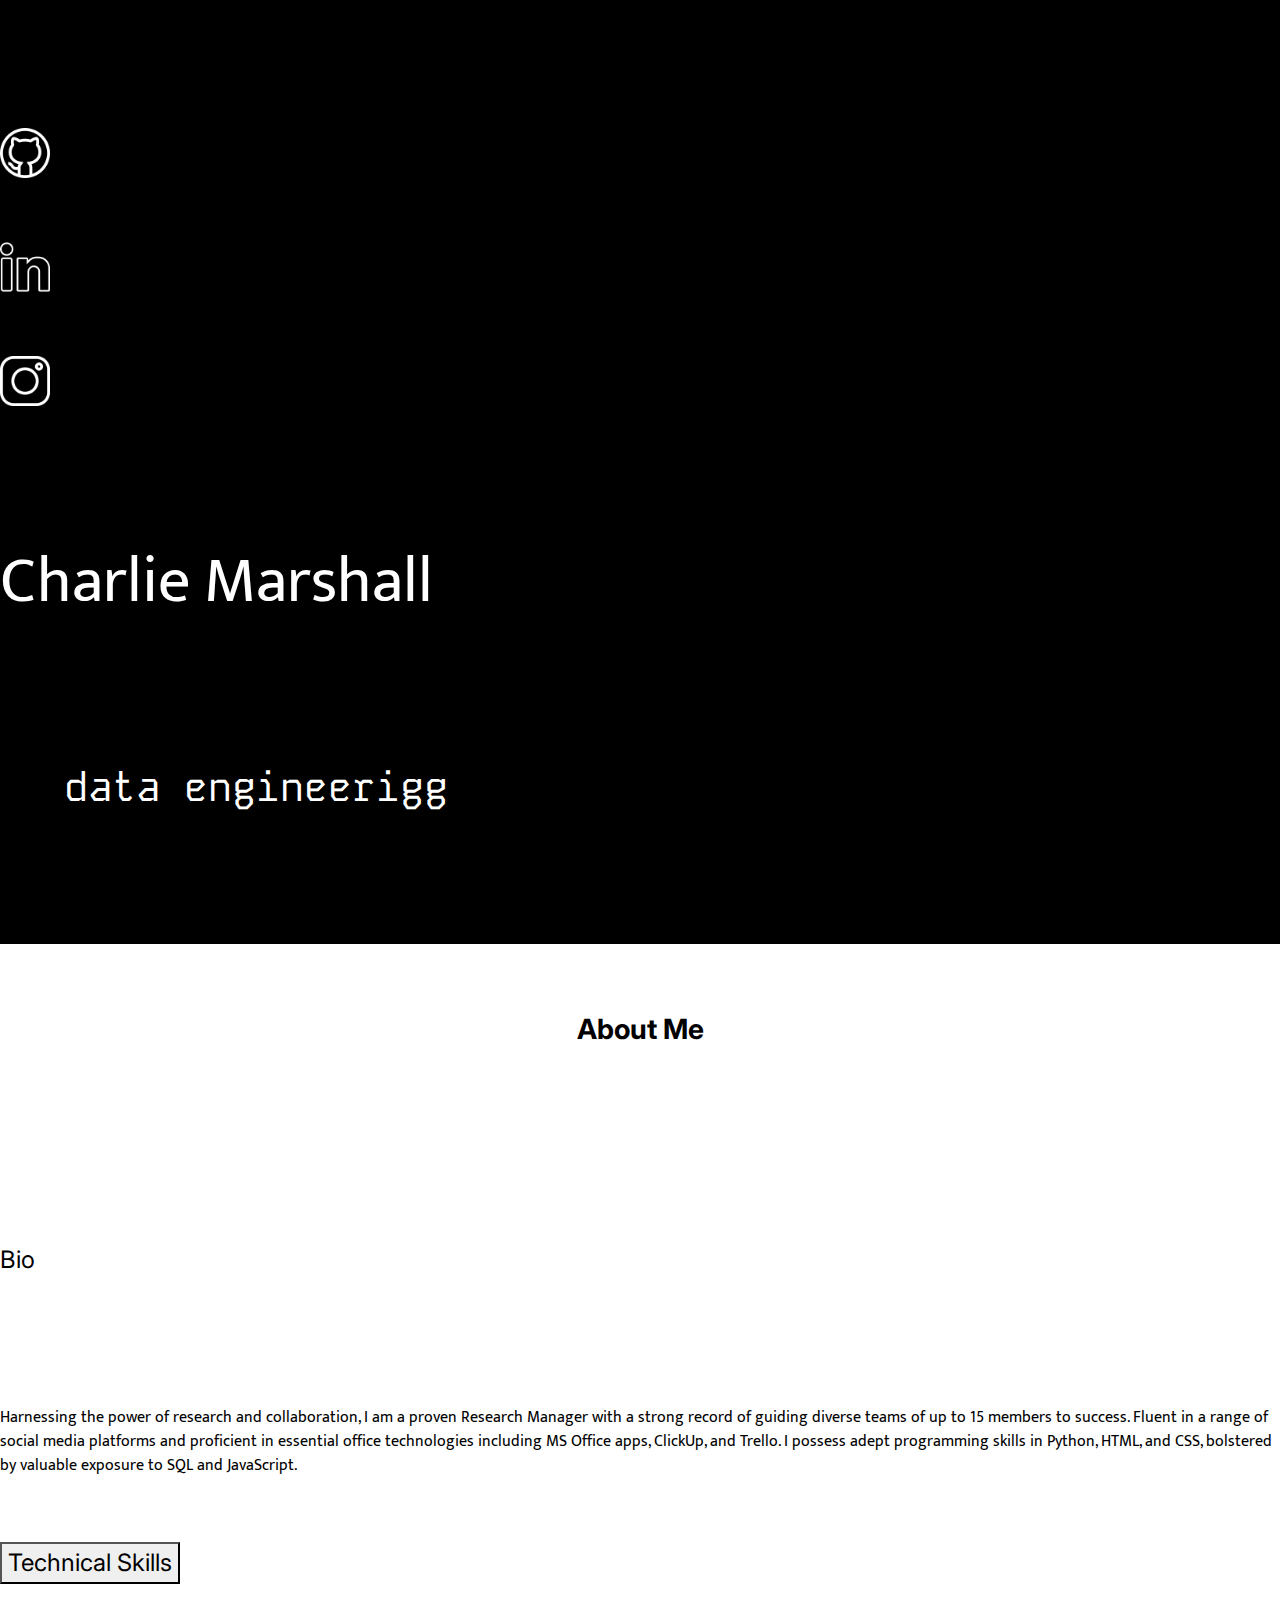
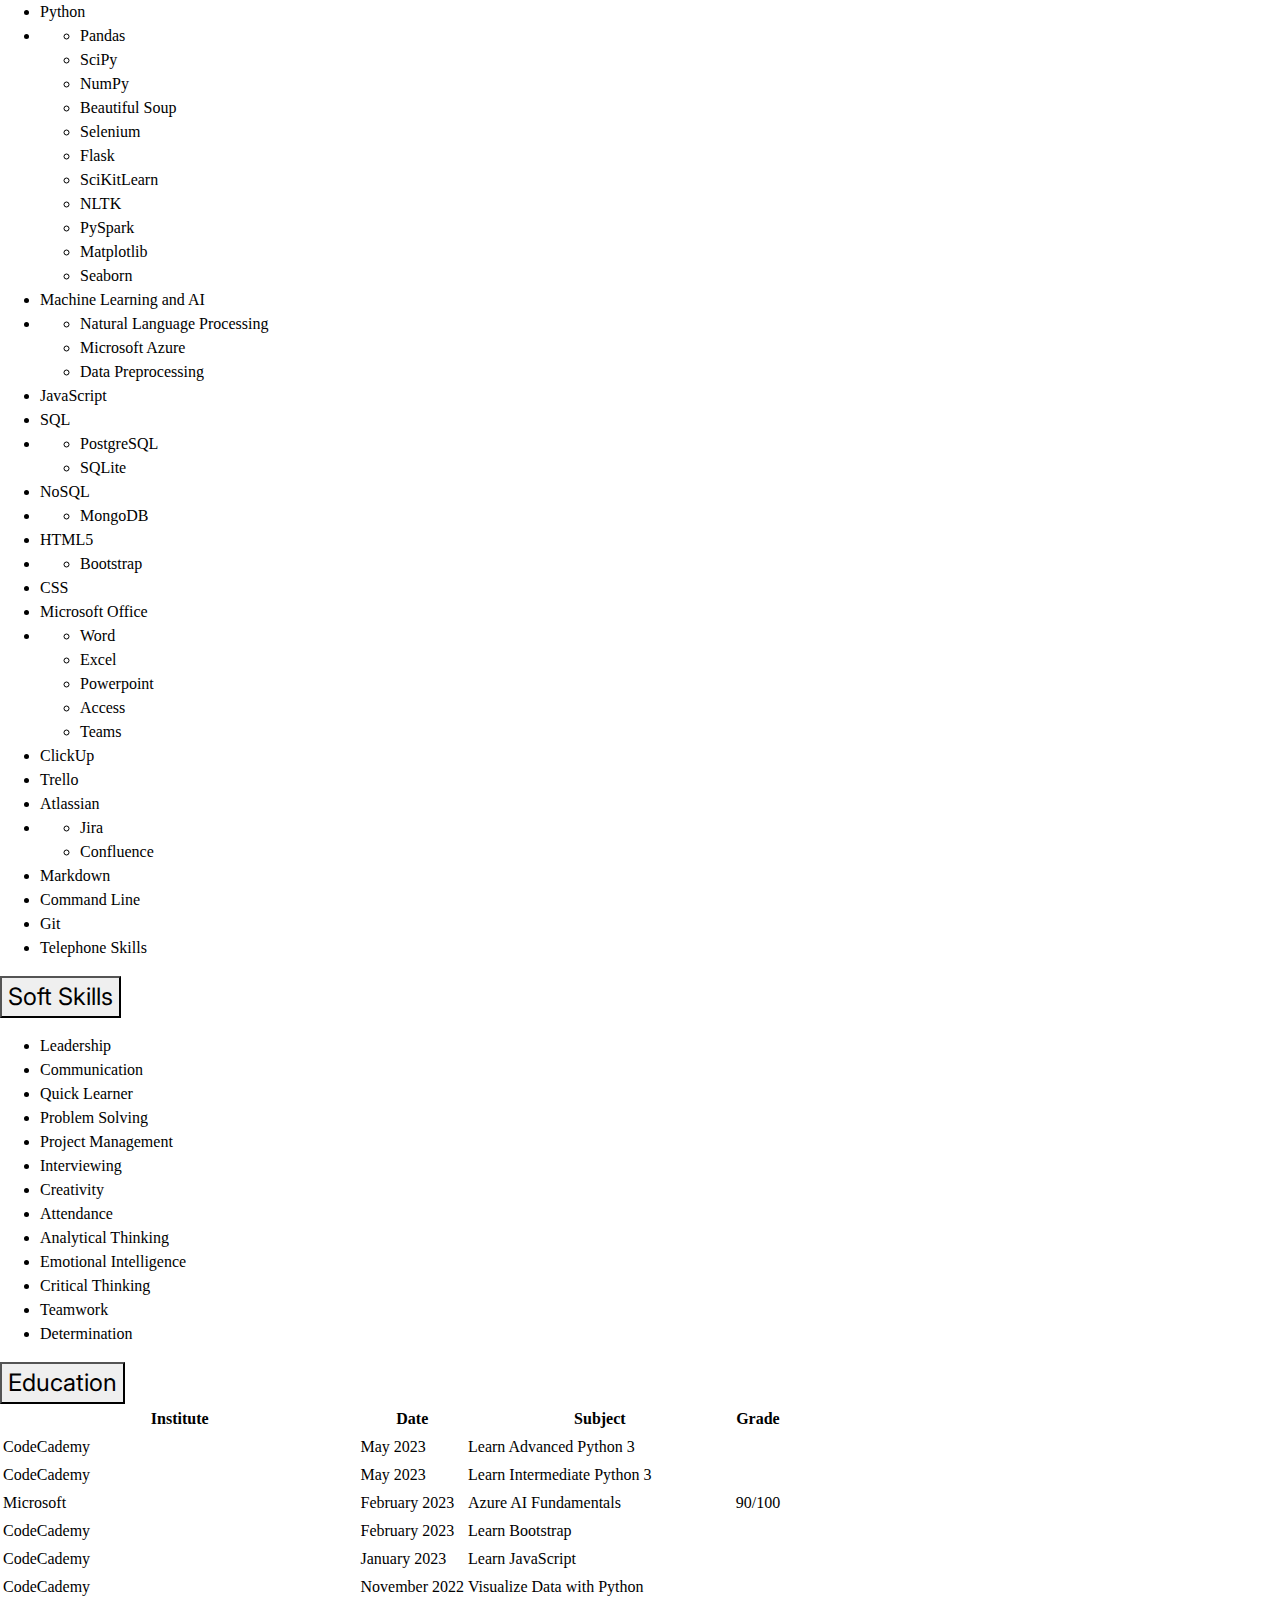
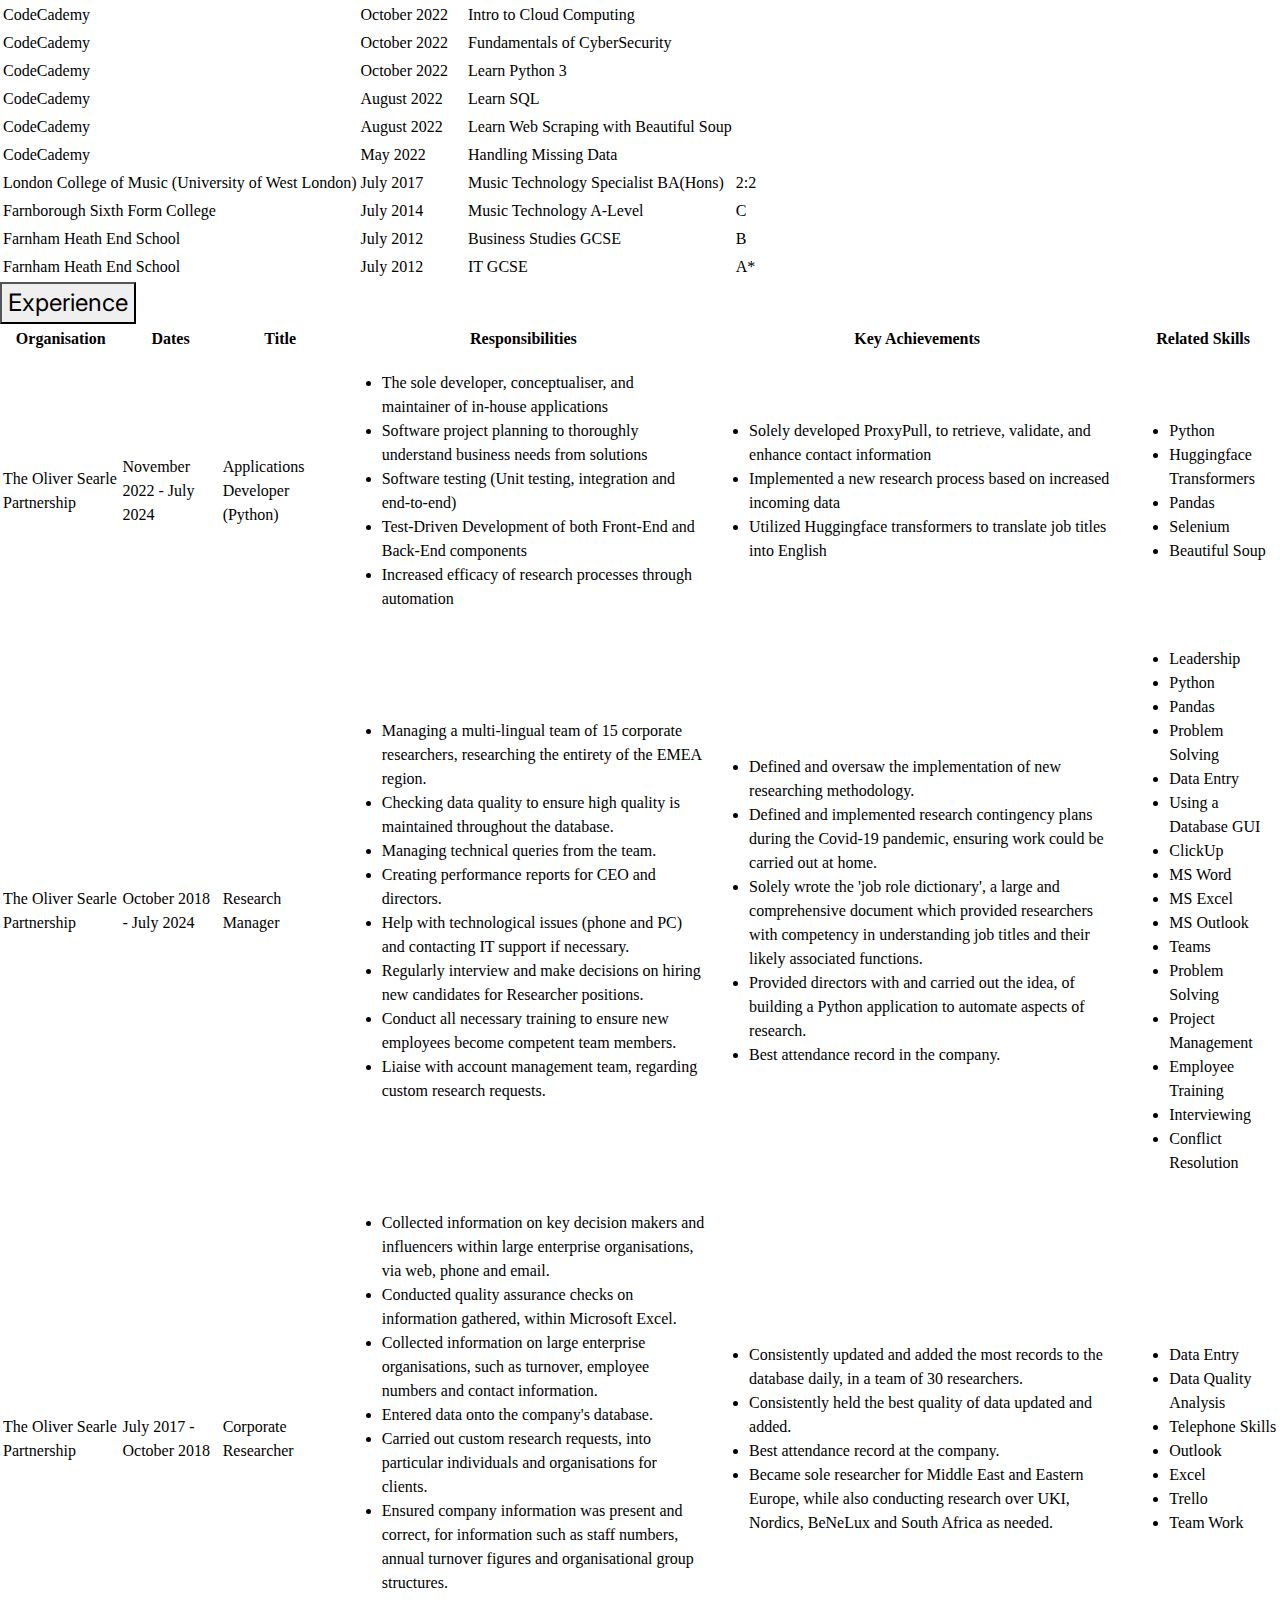
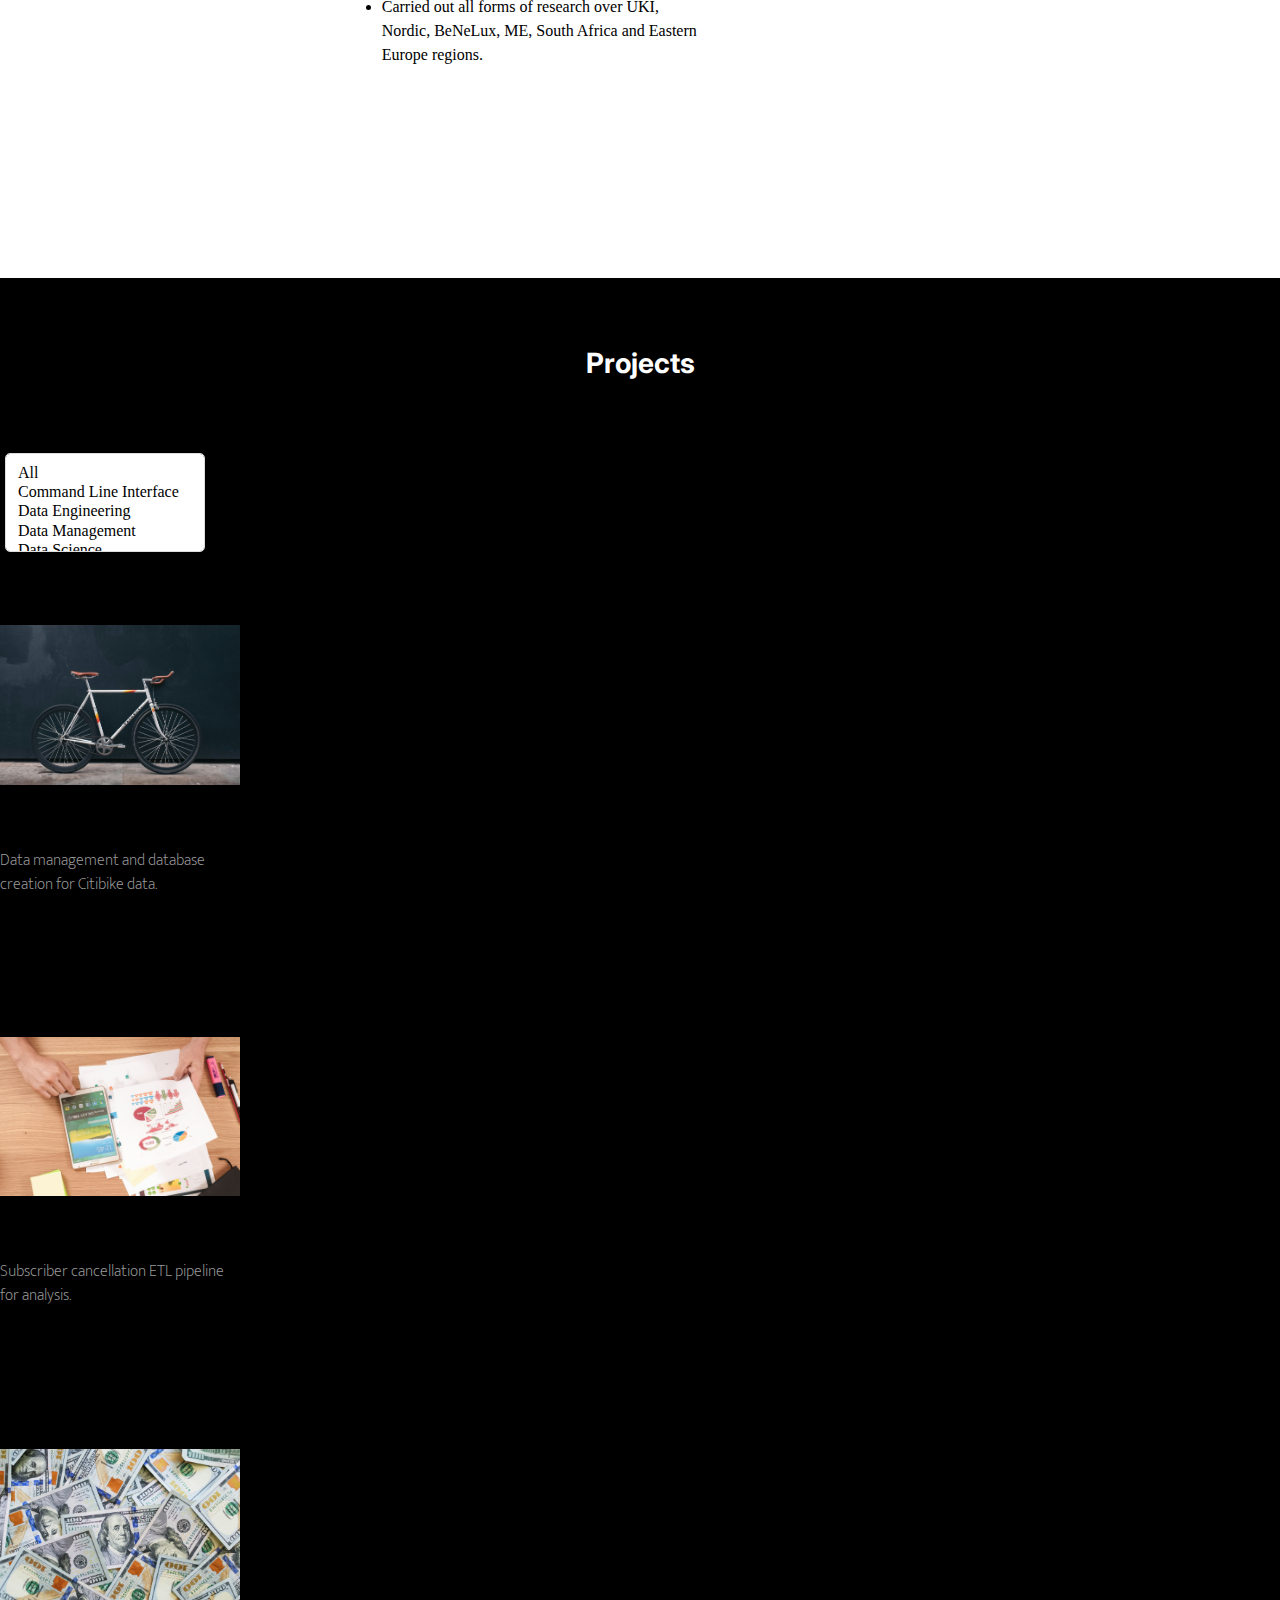
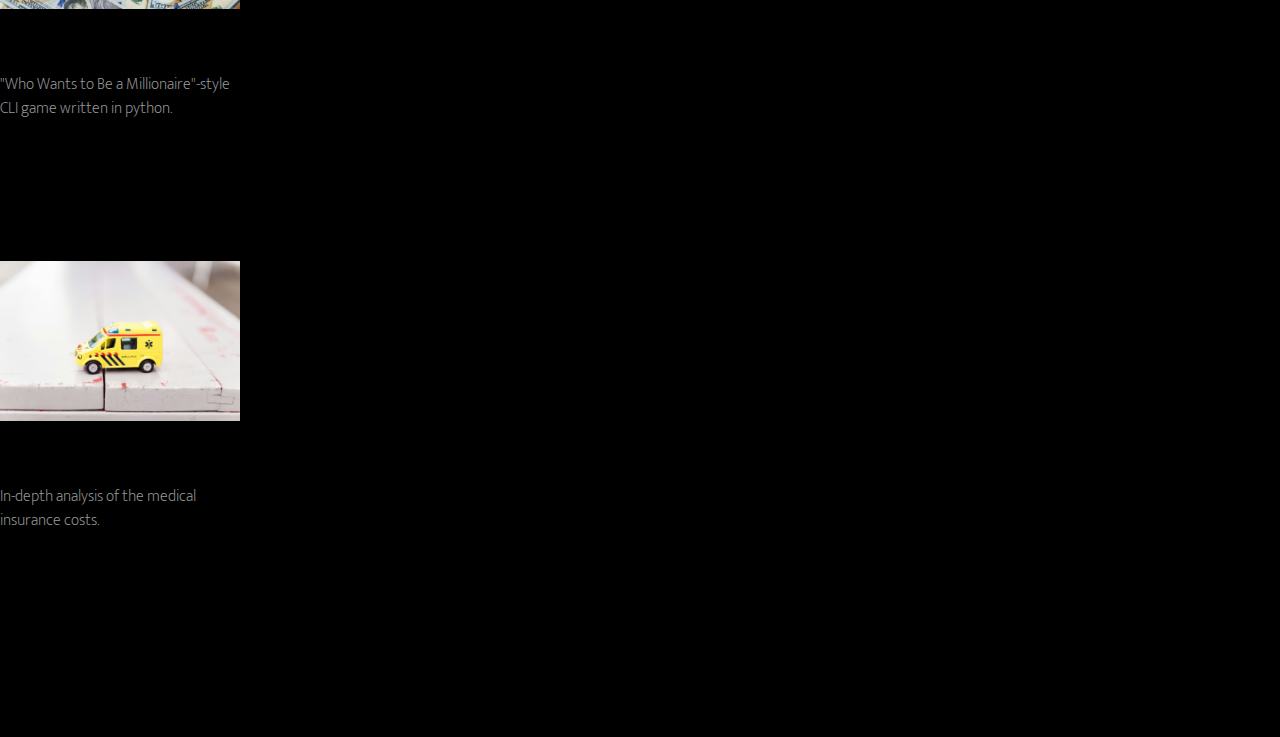
==== commit a4c9b5c5: "Added social links & icons" ====
--- a/index.html
+++ b/index.html
@@ -38,6 +38,19 @@
     <body>
         <div class="container-fluid" id="header-container">
             <div class="row">
+                <div class="col-9"></div>
+                <div class="col">
+                    <img src="assets/images/github_icon.png" alt="GitHub logo" id="github-logo" class="social-icon" href="https://github.com/charliemarshall1996">
+                </div>
+                <div class="col">
+                    <img src="assets/images/linkedin_icon.png" alt="LinkedIn logo" id="linkedin-logo" class="social-icon" href="https://www.linkedin.com/in/charliemarshall19961/">
+                </div>
+                <div class="col">
+                    <img src="assets/images/instagram_icon.png" alt="Twitter logo" id="twitter-logo" class="social-icon" href="https://www.instagram.com/charliemarshall.dev/">
+                </div>
+            </div>
+
+            <div class="row">
                 <div class="col text-center" id="hero-col">
                     <p id="hero-txt">
                         Charlie Marshall
@@ -66,25 +79,26 @@
         </div>
         </header>
 
-        <div class="parallax-container">
-            <main>
-                <section id="about-me">
-                    <div class="container">
-                        <div class="row d-flex">
-                            <div class="col title">
-                                <h2>About Me</h2>
+        <main>
+            <section id="about-me">
+                <div class="container">
+                    
+                    <div class="row d-flex">
+                        <div class="col title">
+                            <h2>About Me</h2>
+                        </div>
+                    </div>
+                    
+                    <div class="row d-flex">
+                        <div class="col" id="bio">
+                            <div class="row">
+                                <div class="col">
+                                    <h3>Bio</h3>
+                                </div>
                             </div>
-                        </div>
-                        <div class="row d-flex">
-                            <div class="col" id="bio">
-                                <div class="row">
-                                    <div class="col">
-                                        <h3>Bio</h3>
-                                    </div>
-                                </div>
-                                <div class="row">
-                                    <div class="col">
-                                        <p>
+                            <div class="row">
+                                <div class="col">
+                                    <p>
                                             Harnessing the power of research and
                                             collaboration, I am a proven
                                             Research Manager with a strong
@@ -97,10 +111,10 @@
                                             adept programming skills in Python,
                                             HTML, and CSS, bolstered by valuable
                                             exposure to SQL and JavaScript.
-                                        </p>
-                                    </div>
+                                    </p>
                                 </div>
                             </div>
+                        </div>
                             <div class="accordion" id="about-accordion">
                                 <div class="accordion-item">
                                     <h3
@@ -188,7 +202,7 @@
                                                 </li>
 
                                                 <li class="list-group-item">
-                                                    Machine Learning & AI
+                                                    Machine Learning and AI
                                                 </li>
                                                 <li class="list-group-item">
                                                     <ul
@@ -1318,9 +1332,10 @@
                     </div>
                 </section>
 
-                <!-- PROJECTS -->
+
+    <!-- PROJECTS -->
     <section id="projects">
-        <div class="container">
+        <div class="container-fluid">
             <div class="row d-flex">
                 <div class="col title">
                     <h2 id="projects-title">Projects</h2>
@@ -1407,8 +1422,8 @@
     </section>
 
 </main>
-        </div>
-        <script
+
+<script
             src="https://cdn.jsdelivr.net/npm/bootstrap@5.2.3/dist/js/bootstrap.bundle.min.js"
             integrity="sha384-kenU1KFdBIe4zVF0s0G1M5b4hcpxyD9F7jL+jjXkk+Q2h455rYXK/7HAuoJl+0I4"
             crossorigin="anonymous"
--- a/style/style.css
+++ b/style/style.css
@@ -200,4 +200,17 @@
 .project-list {
     display: flex;
     flex-wrap: wrap;
+}
+
+.social-icon {
+    display: flex;
+    justify-content: space-evenly;
+    margin-top: 5%;
+    width: 95%;
+    max-width: 50px;
+    
+}
+
+.social-icon:hover {
+    cursor: pointer;
 }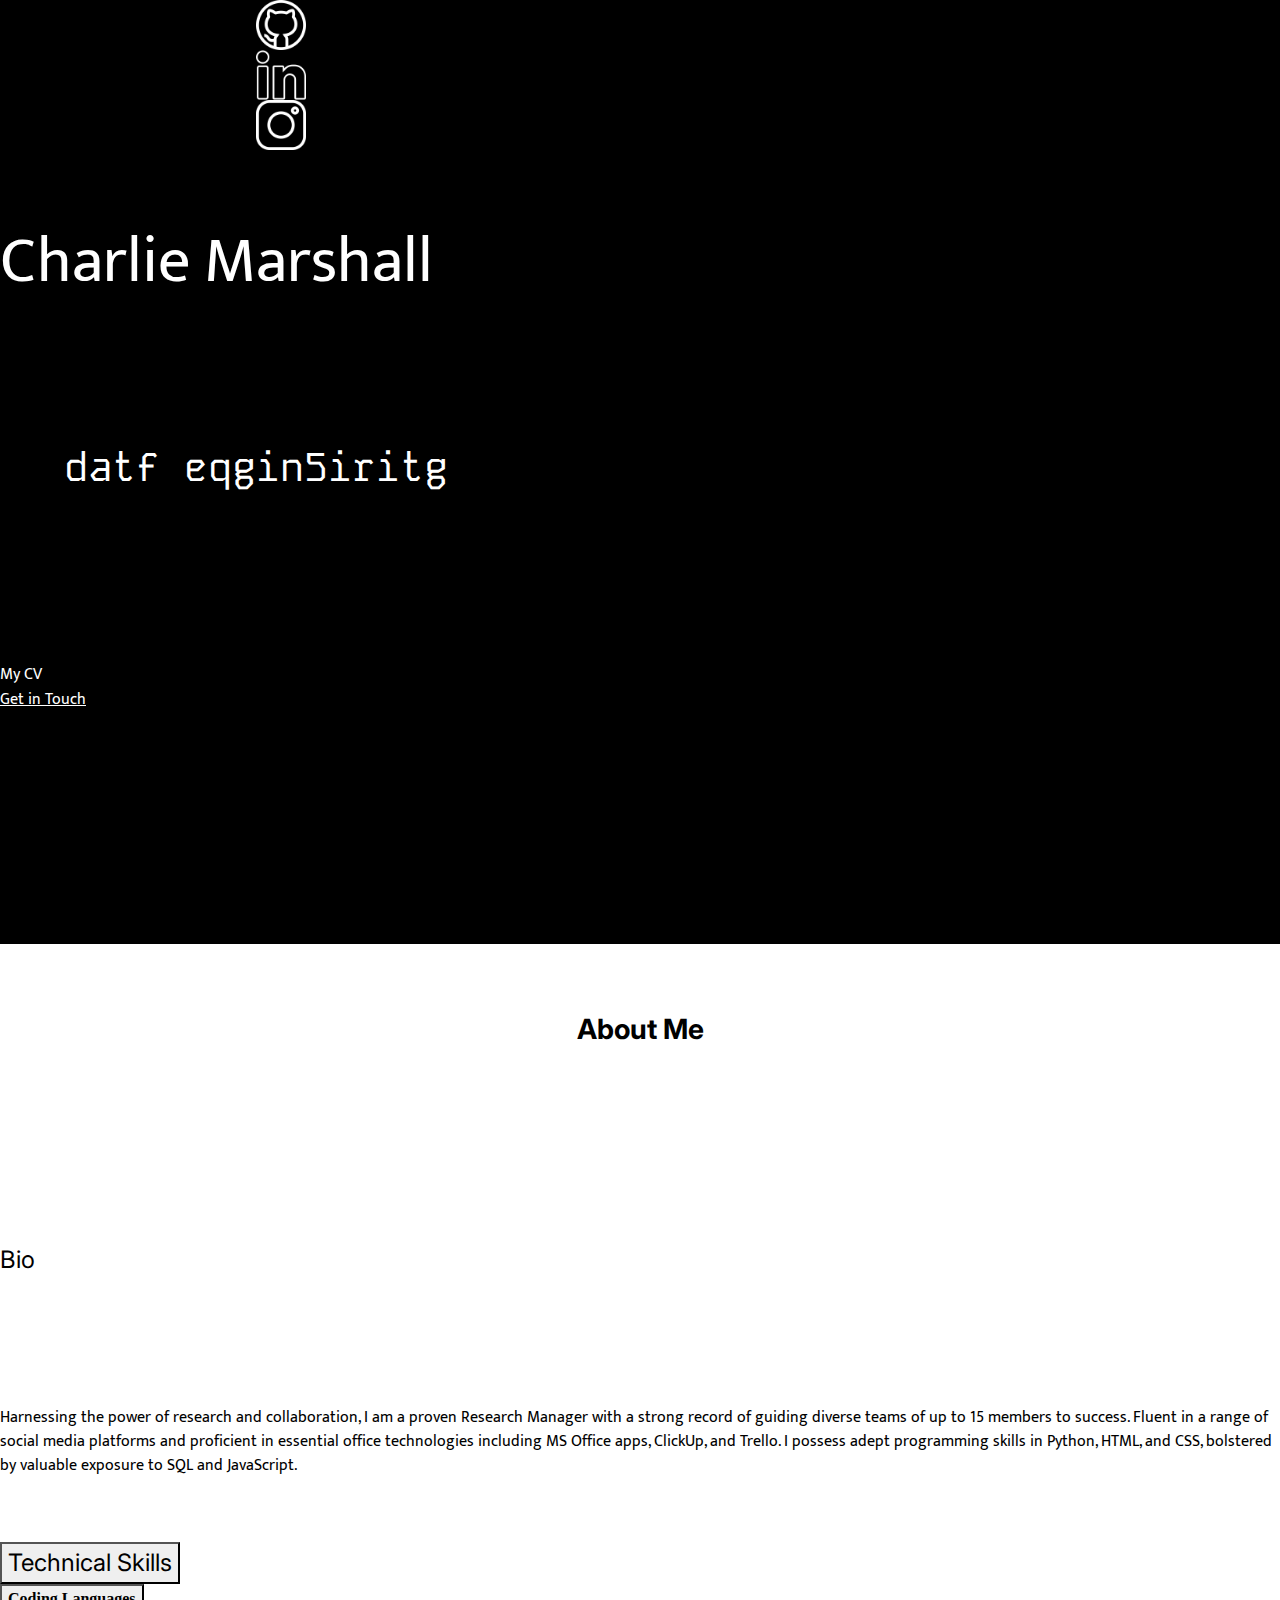
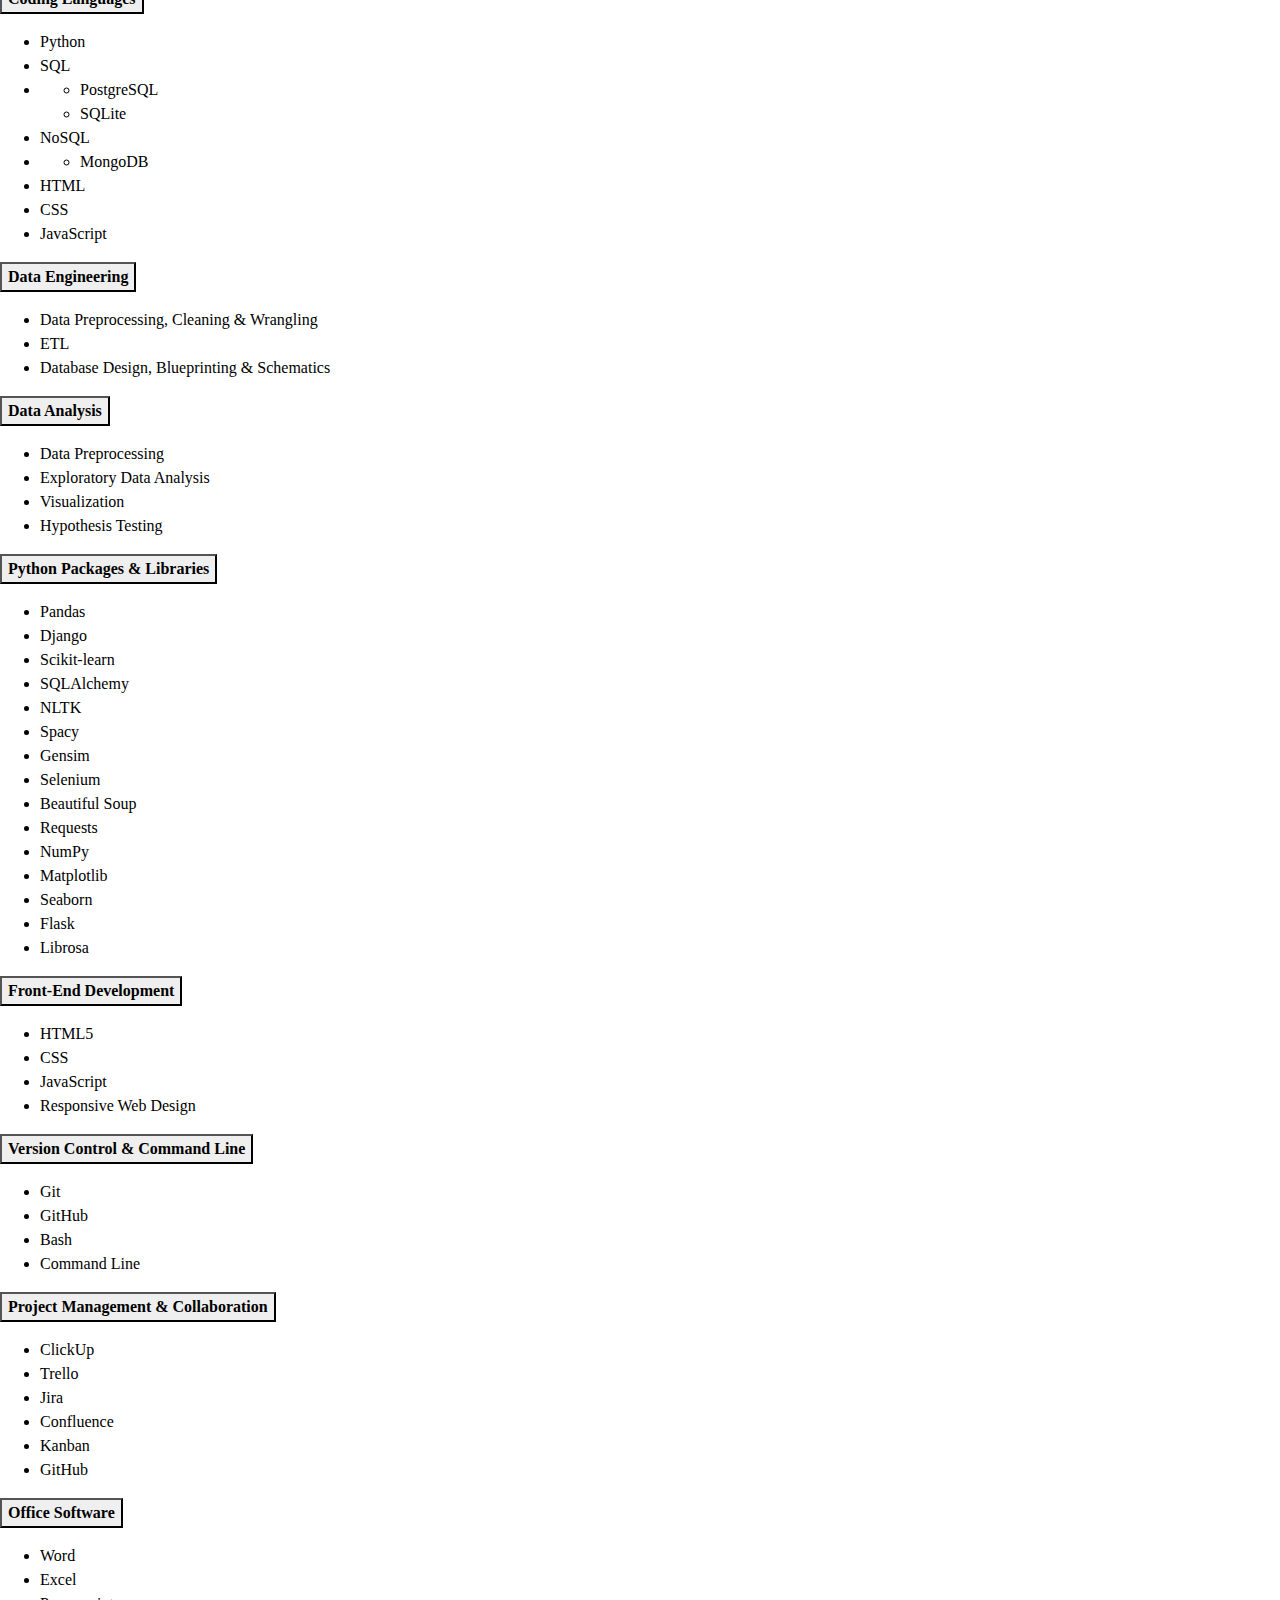
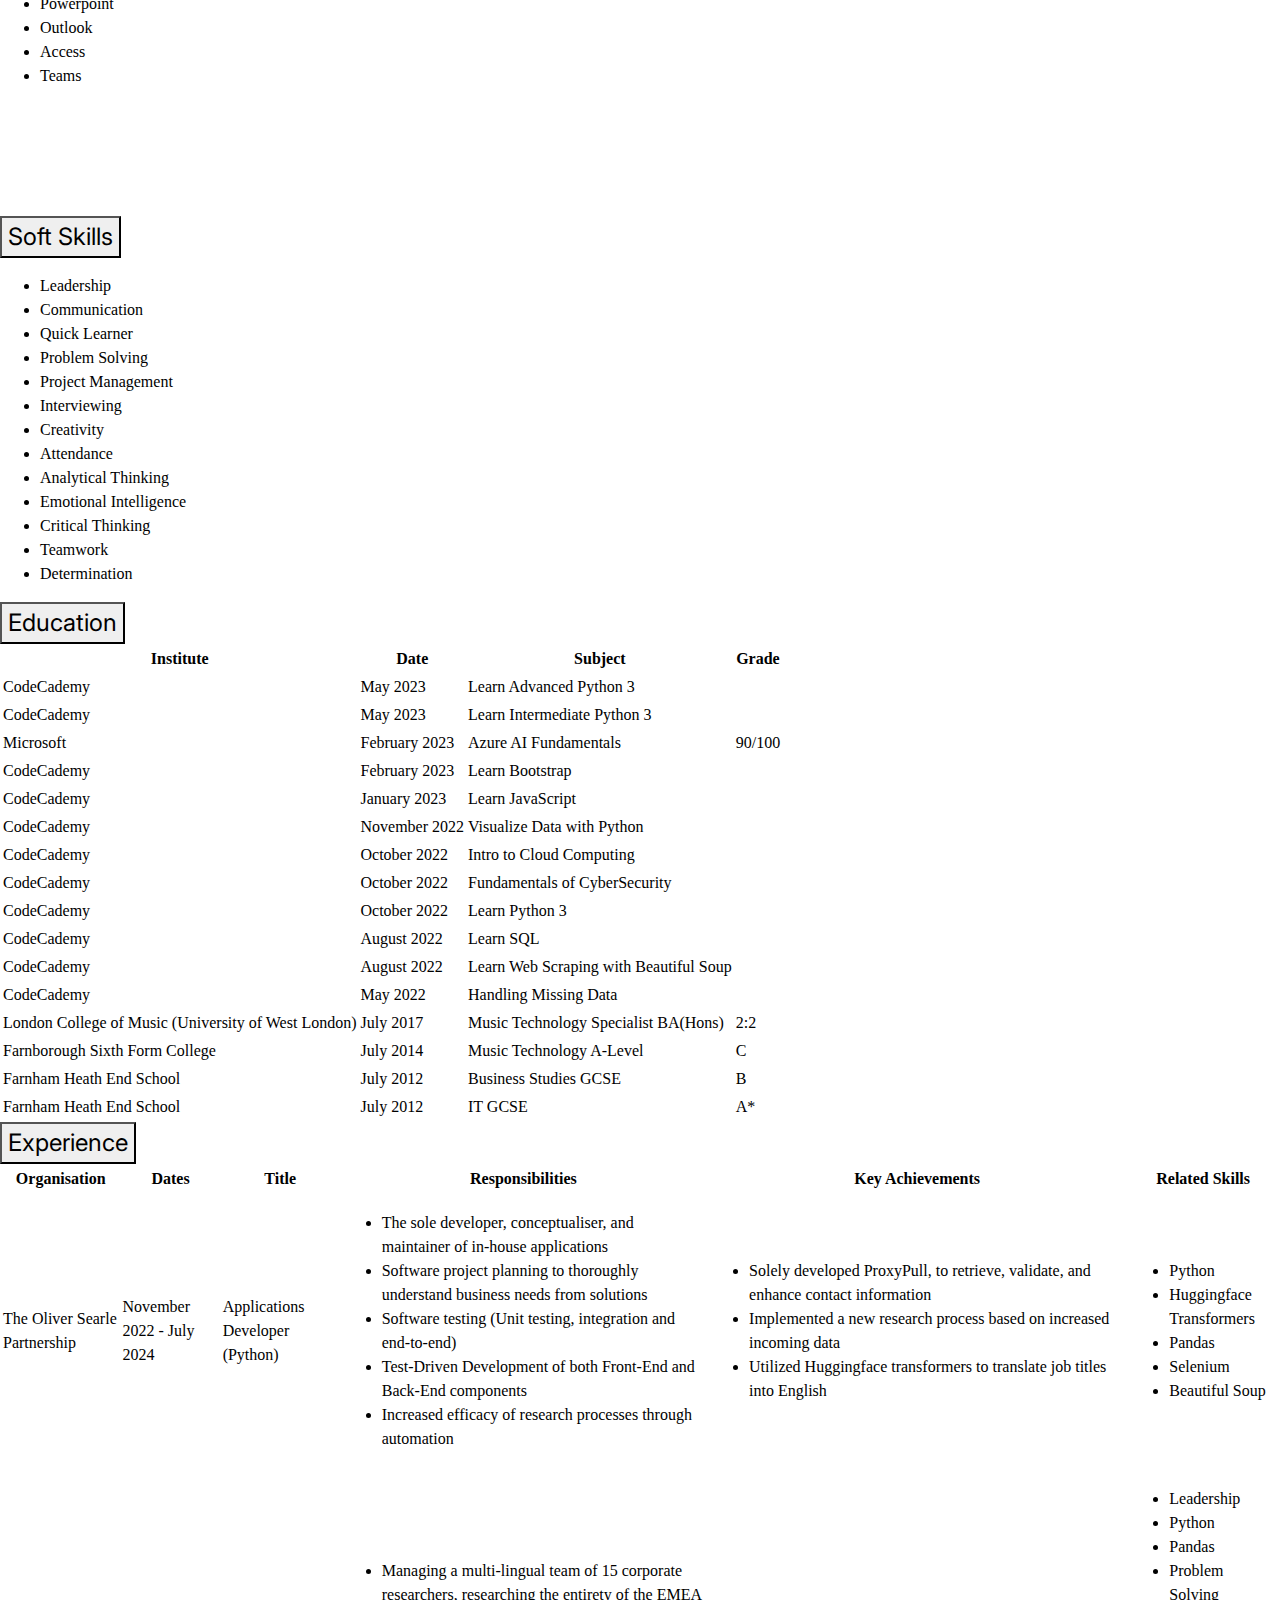
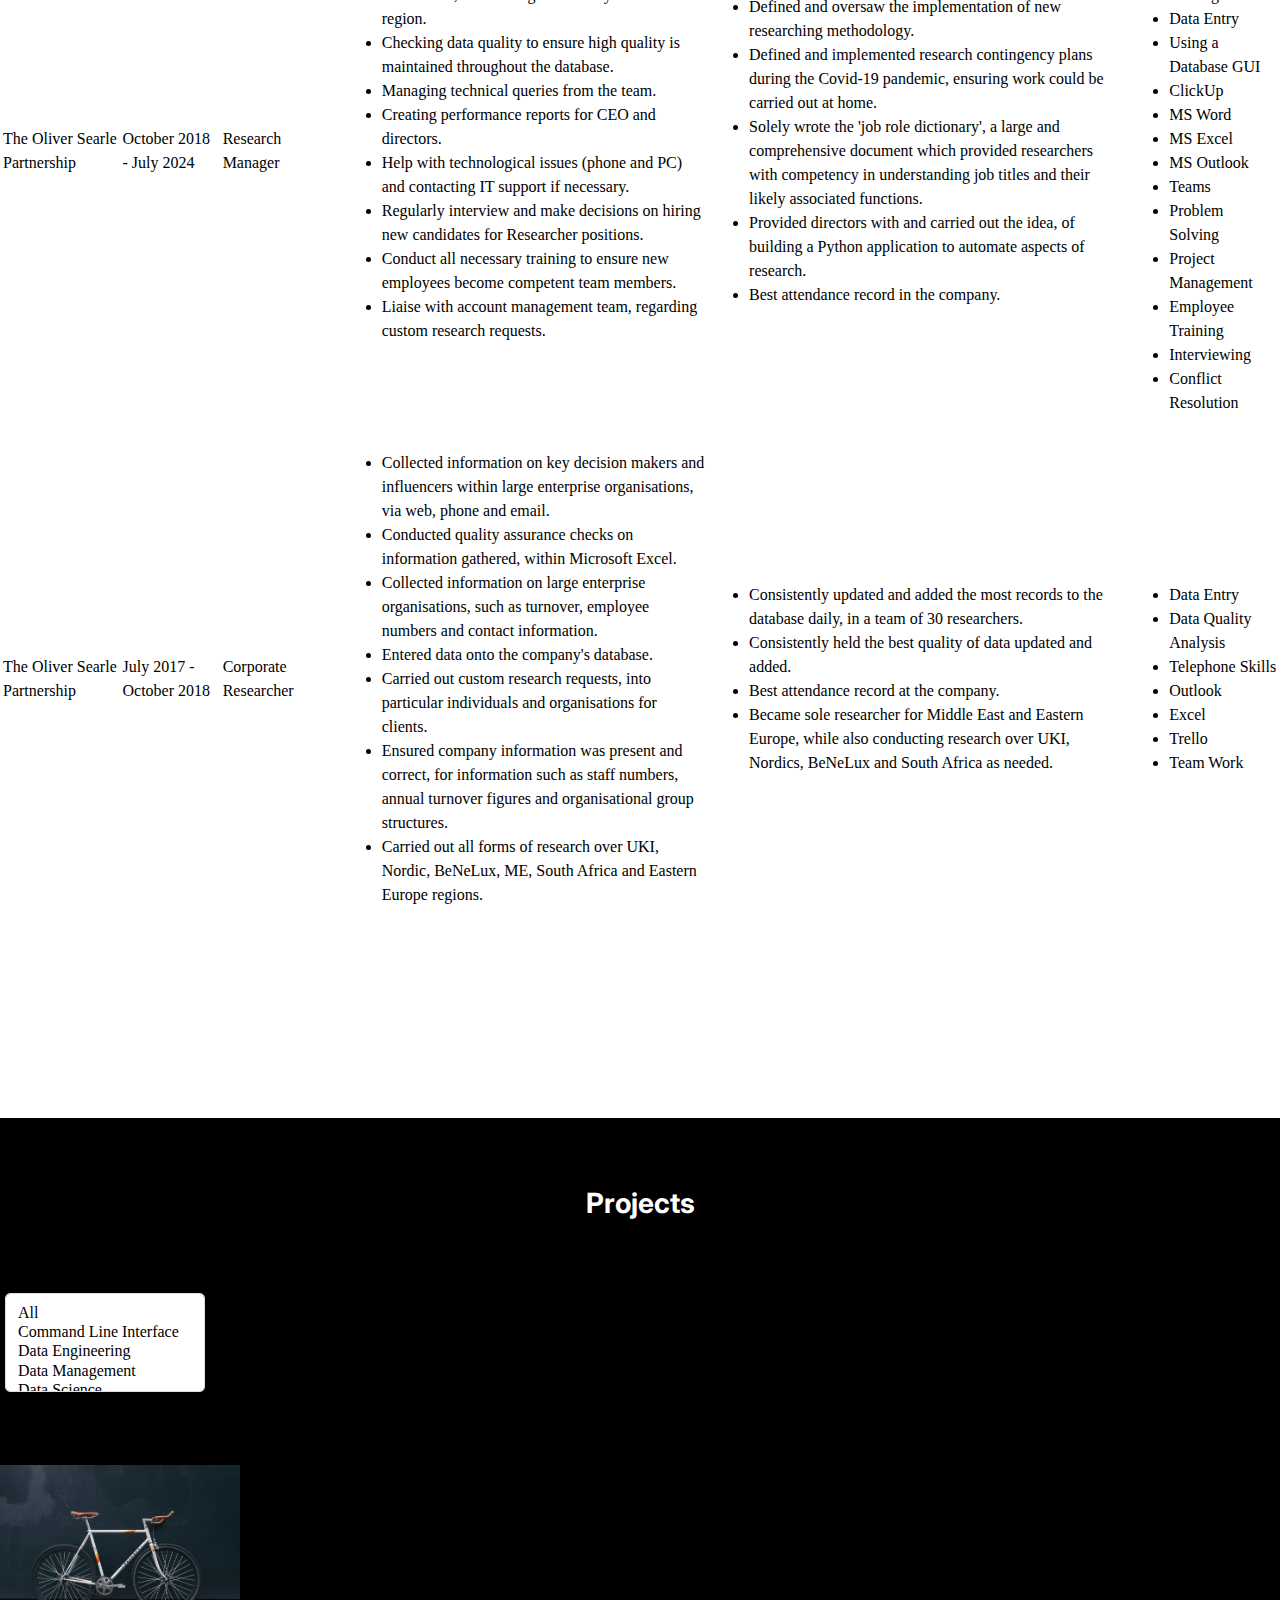
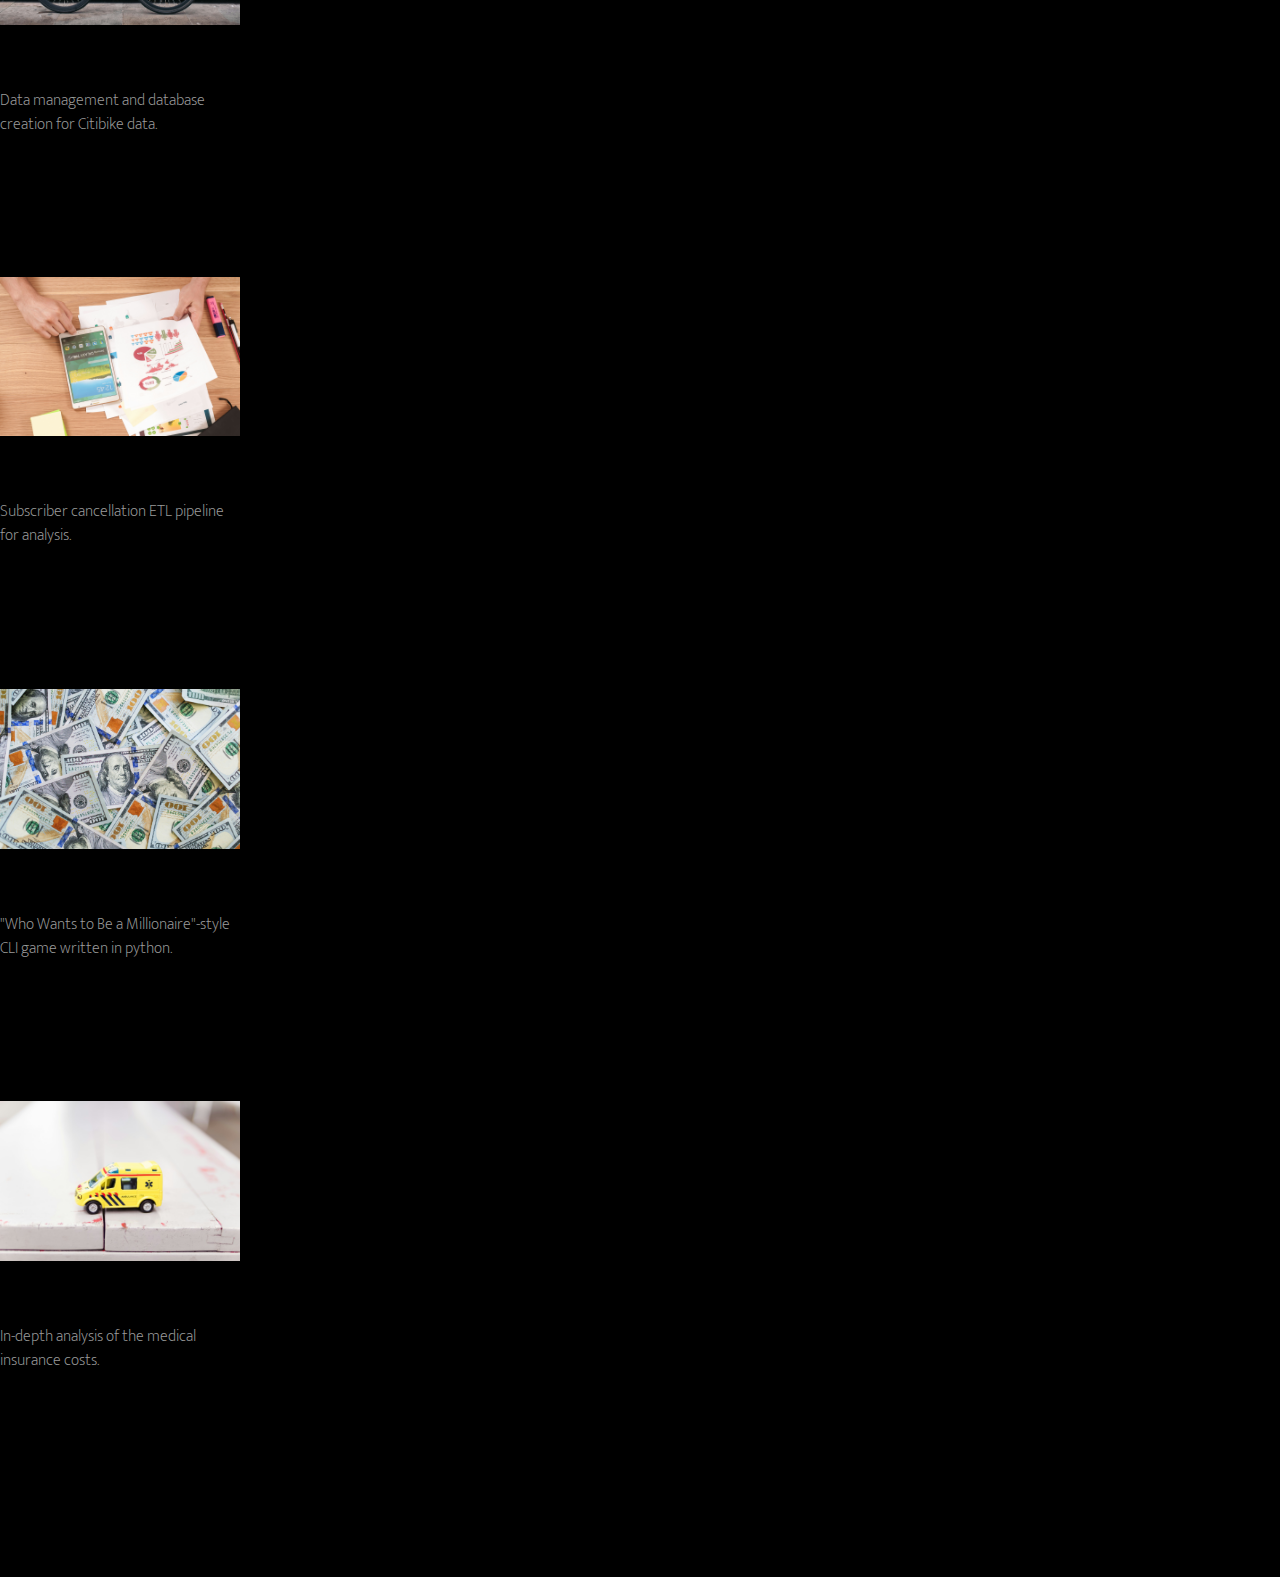
==== commit b0c34945: "fixed nav links" ====
--- a/index.html
+++ b/index.html
@@ -11,6 +11,7 @@
         rel="stylesheet"
         integrity="sha384-rbsA2VBKQhggwzxH7pPCaAqO46MgnOM80zW1RWuH61DGLwZJEdK2Kadq2F9CUG65"
         crossorigin="anonymous"
+        defer
     />
     <!-- END BOOTSTRAP -->
     <!-- RESET -->
@@ -36,48 +37,44 @@
     <!-- END STYLES -->
 </head>
     <body>
-        <div class="container-fluid" id="header-container">
-            <div class="row">
-                <div class="col-9"></div>
-                <div class="col">
-                    <img src="assets/images/github_icon.png" alt="GitHub logo" id="github-logo" class="social-icon" href="https://github.com/charliemarshall1996">
+        <!-- Navbar -->
+        <div class="container-fluid vh-100" id="header-container">
+            <div class="navbar navbar-expand-lg bg-transparent pt-1">
+                    <a class="nav-item social-link p-2 ms-auto" href="https://github.com/charliemarshall1996"><img src="assets/images/github_icon.png" alt="GitHub logo" id="github-logo" class="social-icon img-fluid"></a>
+                    <a class="nav-item social-link p-2" href="https://www.linkedin.com/in/charliemarshall19961/"><img src="assets/images/linkedin_icon.png" alt="LinkedIn logo" id="linkedin-logo" class="social-icon img-fluid"></a>
+                    <a class="nav-item social-link p-2" href="https://www.instagram.com/charliemarshall.dev/"><img src="assets/images/instagram_icon.png" alt="Instagram logo" id="twitter-logo" class="social-icon img-fluid"></a>
+            </div>
+            
+            <div class="container-fluid">
+                <div class="row ">
+                    <div class="col text-center" id="hero-col">
+                        <p id="hero-txt">
+                            Charlie Marshall
+                        </p>
+                    </div>
                 </div>
-                <div class="col">
-                    <img src="assets/images/linkedin_icon.png" alt="LinkedIn logo" id="linkedin-logo" class="social-icon" href="https://www.linkedin.com/in/charliemarshall19961/">
+                <div class="row job-titles text-center">
+                    <div class="col">
+                        <p id="header-text"></p>
+                    </div>
                 </div>
-                <div class="col">
-                    <img src="assets/images/instagram_icon.png" alt="Twitter logo" id="twitter-logo" class="social-icon" href="https://www.instagram.com/charliemarshall.dev/">
+                <div class="row">
+                    <div class="col text-center">
+                        <a class="btn" id="downloadButton">My CV</a>
+                        <script src="script/script.js"></script>
+                    </div>
+                    <div class="col text-center">
+                        <a
+                            class="btn"
+                            href="mailto:charlie.marshall1996@gmail.com"
+                        >
+                            Get in Touch
+                        </a>
+                    </div>
                 </div>
-            </div>
-
-            <div class="row">
-                <div class="col text-center" id="hero-col">
-                    <p id="hero-txt">
-                        Charlie Marshall
-                    </p>
-                </div>
-            </div>
-            <div class="row job-titles text-center">
-                <div class="col">
-                    <p id="header-text"></p>
-                </div>
-            </div>
-            <div class="row">
-                <div class="col text-center">
-                    <a class="btn" id="downloadButton">My CV</a>
-                    <script src="script/script.js"></script>
-                </div>
-                <div class="col text-center">
-                    <a
-                        class="btn"
-                        href="mailto:charlie.marshall1996@gmail.com"
-                    >
-                        Get in Touch
-                    </a>
-                </div>
+
             </div>
         </div>
-        </header>
 
         <main>
             <section id="about-me">
@@ -119,231 +116,311 @@
                                 <div class="accordion-item">
                                     <h3
                                         class="accordion-header"
-                                        id="headingOne"
+                                        id="headingTechnicalSkills"
                                     >
                                         <button
                                             class="accordion-button collapsed accordion-btn"
                                             type="button"
                                             data-bs-toggle="collapse"
-                                            data-bs-target="#collapseOne"
+                                            data-bs-target="#collapseTechnicalSkills"
                                             aria-expanded="true"
-                                            aria-controls="collapseOne"
+                                            aria-controls="collapseTechnicalSkills"
                                         >
                                             Technical Skills
                                         </button>
                                     </h3>
                                     <div
-                                        id="collapseOne"
+                                        id="collapseTechnicalSkills"
                                         class="accordion-collapse collapse"
-                                        aria-labelledby="headingOne"
+                                        aria-labelledby="headingTechnicalSkills"
                                         data-bs-parent="#accordionExample"
                                     >
-                                        <div class="accordion-body">
-                                            <ul
-                                                class="list-group list-group-flush"
-                                            >
-                                                <li class="list-group-item">
-                                                    Python
-                                                </li>
-                                                <li class="list-group-item">
-                                                    <ul
-                                                        class="list-group list-group-flush"
+
+                                            <div class="accordion" id="python-accordion">
+                                                <div class="accordion-item">
+                                                    <h4
+                                                        class="accordion-header"
+                                                        id="headingLanguages"
                                                     >
-                                                        <li
-                                                            class="list-group-item"
+                                                        <button
+                                                            class="accordion-button collapsed accordion-btn"
+                                                            type="button"
+                                                            data-bs-toggle="collapse"
+                                                            data-bs-target="#collapseLanguages"
+                                                            aria-expanded="false"
+                                                            aria-controls="collapseLanguages"
                                                         >
-                                                            Pandas
-                                                        </li>
-                                                        <li
-                                                            class="list-group-item"
+                                                            Coding Languages
+                                                        </button>
+                                                    </h4>
+                                                    <div
+                                                        id="collapseLanguages"
+                                                        class="accordion-collapse collapse"
+                                                        aria-labelledby="headingLanguages">
+                                                        <div class="accordion-body">
+                                                            <ul class="list-group list-group-flush">
+                                                                <li class="list-group-item">Python</li>
+                                                                <li class="list-group-item">SQL</li>
+                                                                <li class="list-group-item">
+                                                                    <ul class="list-group list-group-flush">
+                                                                        <li class="list-group-item">PostgreSQL</li>
+                                                                        <li class="list-group-item">SQLite</li>
+                                                                    </ul>
+                                                                </li>
+                                                                <li class="list-group-item">NoSQL</li>
+                                                                <li class="list-group-item">
+                                                                    <ul class="list-group list-group-flush">
+                                                                        <li class="list-group-item">MongoDB</li>
+                                                                    </ul>
+                                                                </li>
+                                                                
+                                                                <li class="list-group-item">HTML</li>
+                                                                <li class="list-group-item">CSS</li>
+                                                                <li class="list-group-item">JavaScript</li>
+                                                            </ul>
+                                                        </div>
+                                                    </div>
+                                                </div>
+
+                                                <div class="accordion-item">
+                                                    <h4
+                                                        class="accordion-header"
+                                                        id="headingDB"
+                                                    >
+                                                        <button
+                                                            class="accordion-button collapsed accordion-btn"
+                                                            type="button"
+                                                            data-bs-toggle="collapse"
+                                                            data-bs-target="#collapseDB"
+                                                            aria-expanded="false"
+                                                            aria-controls="collapseDB"
                                                         >
-                                                            SciPy
-                                                        </li>
-                                                        <li
-                                                            class="list-group-item"
+                                                            Data Engineering
+                                                        </button>
+                                                    </h4>
+                                                    <div
+                                                        id="collapseDB"
+                                                        class="accordion-collapse collapse"
+                                                        aria-labelledby="headingDB">
+                                                        <div class="accordion-body">
+                                                            <ul class="list-group list-group-flush">
+                                                                <li class="list-group-item">Data Preprocessing, Cleaning & Wrangling</li>
+                                                                <li class="list-group-item">ETL</li>
+                                                                <li class="list-group-item">Database Design, Blueprinting & Schematics</li>
+                                                            </ul>
+                                                        </div>
+                                                    </div>
+                                                </div>
+
+                                                <div class="accordion-item">
+                                                    <h4
+                                                        class="accordion-header"
+                                                        id="headingDataAnalysis"
+                                                    >
+                                                        <button
+                                                            class="accordion-button collapsed accordion-btn"
+                                                            type="button"
+                                                            data-bs-toggle="collapse"
+                                                            data-bs-target="#collapseDataAnalysis"
+                                                            aria-expanded="false"
+                                                            aria-controls="collapseDataAnalysis"
                                                         >
-                                                            NumPy
-                                                        </li>
-                                                        <li
-                                                            class="list-group-item"
+                                                            Data Analysis
+                                                        </button>
+                                                    </h4>
+                                                    <div
+                                                        id="collapseDataAnalysis"
+                                                        class="accordion-collapse collapse"
+                                                        aria-labelledby="headingDataAnalysis">
+                                                        <div class="accordion-body">
+                                                            <ul class="list-group list-group-flush">
+                                                                <li class="list-group-item">Data Preprocessing</li>
+                                                                <li class="list-group-item">Exploratory Data Analysis</li>
+                                                                <li class="list-group-item">Visualization</li>
+                                                                <li class="list-group-item">Hypothesis Testing</li>
+                                                            </ul>
+                                                        </div>
+                                                    </div>
+                                                </div>
+
+                                                <div class="accordion-item">
+                                                    <h4
+                                                        class="accordion-header"
+                                                        id="headingPyPackages"
+                                                    >
+                                                        <button
+                                                            class="accordion-button collapsed accordion-btn"
+                                                            type="button"
+                                                            data-bs-toggle="collapse"
+                                                            data-bs-target="#collapsePyPackages"
+                                                            aria-expanded="false"
+                                                            aria-controls="collapsePyPackages"
                                                         >
-                                                            Beautiful Soup
-                                                        </li>
-                                                        <li
-                                                            class="list-group-item"
+                                                            Python Packages & Libraries
+                                                        </button>
+                                                    </h4>
+                                                    <div
+                                                        id="collapsePyPackages"
+                                                        class="accordion-collapse collapse"
+                                                        aria-labelledby="headingPyPackages">
+                                                        <div class="accordion-body">
+                                                            <ul class="list-group list-group-flush">
+                                                                <li class="list-group-item">Pandas</li>
+                                                                <li class="list-group-item">Django</li>
+                                                                <li class="list-group-item">Scikit-learn</li>
+                                                                <li class="list-group-item">SQLAlchemy</li>
+                                                                <li class="list-group-item">NLTK</li>
+                                                                <li class="list-group-item">Spacy</li>
+                                                                <li class="list-group-item">Gensim</li>
+                                                                <li class="list-group-item">Selenium</li>
+                                                                <li class="list-group-item">Beautiful Soup</li>
+                                                                <li class="list-group-item">Requests</li>
+                                                                <li class="list-group-item">NumPy</li>
+                                                                <li class="list-group-item">Matplotlib</li>
+                                                                <li class="list-group-item">Seaborn</li>
+                                                                <li class="list-group-item">Flask</li>
+                                                                <li class="list-group-item">Librosa</li>
+                                                            </ul>
+                                                        </div>
+                                                    </div>
+                                                </div>
+
+                                                <div class="accordion-item">
+                                                    <h4
+                                                        class="accordion-header"
+                                                        id="headingWeb"
+                                                    >
+                                                        <button
+                                                            class="accordion-button collapsed accordion-btn"
+                                                            type="button"
+                                                            data-bs-toggle="collapse"
+                                                            data-bs-target="#collapseWeb"
+                                                            aria-expanded="false"
+                                                            aria-controls="collapseWeb"
                                                         >
-                                                            Selenium
-                                                        </li>
-                                                        <li
-                                                            class="list-group-item"
+                                                            Front-End Development
+                                                        </button>
+                                                    </h4>
+                                                    <div
+                                                        id="collapseWeb"
+                                                        class="accordion-collapse collapse"
+                                                        aria-labelledby="headingWeb">
+                                                    
+                                                        <div class="accordion-body">
+                                                            <ul class="list-group list-group-flush">
+                                                                <li class="list-group-item">HTML5</li>
+                                                                <li class="list-group-item">CSS</li>
+                                                                <li class="list-group-item">JavaScript</li>
+                                                                <li class="list-group-item">Responsive Web Design</li>
+                                                            </ul>
+                                                        </div>
+                                                    </div>
+                                                </div>
+
+                                                <div class="accordion-item">
+                                                    <h4
+                                                        class="accordion-header"
+                                                        id="headingVCCLI"
+                                                    >
+                                                        <button
+                                                            class="accordion-button collapsed accordion-btn"
+                                                            type="button"
+                                                            data-bs-toggle="collapse"
+                                                            data-bs-target="#collapseVCCLI"
+                                                            aria-expanded="false"
+                                                            aria-controls="collapseVCCLI"
                                                         >
-                                                            Flask
-                                                        </li>
-                                                        <li
-                                                            class="list-group-item"
+                                                            Version Control & Command Line
+                                                        </button>
+                                                    </h4>
+                                                    <div
+                                                        id="collapseVCCLI"
+                                                        class="accordion-collapse collapse"
+                                                        aria-labelledby="headingVCCLI">
+                                                    
+                                                        <div class="accordion-body">
+                                                            <ul class="list-group list-group-flush">
+                                                                <li class="list-group-item">Git</li>
+                                                                <li class="list-group-item">GitHub</li>
+                                                                <li class="list-group-item">Bash</li>
+                                                                <li class="list-group-item">Command Line</li>
+                                                            </ul>
+                                                        </div>
+                                                    </div>
+                                                </div>
+
+                                                <div class="accordion-item">
+                                                    <h4
+                                                        class="accordion-header"
+                                                        id="headingCollab"
+                                                    >
+                                                        <button
+                                                            class="accordion-button collapsed accordion-btn"
+                                                            type="button"
+                                                            data-bs-toggle="collapse"
+                                                            data-bs-target="#collapseCollab"
+                                                            aria-expanded="false"
+                                                            aria-controls="collapseCollab"
                                                         >
-                                                            SciKitLearn
-                                                        </li>
-                                                        <li
-                                                            class="list-group-item"
+                                                            Project Management & Collaboration
+                                                        </button>
+                                                    </h4>
+                                                    <div
+                                                        id="collapseCollab"
+                                                        class="accordion-collapse collapse"
+                                                        aria-labelledby="headingCollab">
+                                                    
+                                                        <div class="accordion-body">
+                                                            <ul class="list-group list-group-flush">
+                                                                <li class="list-group-item">ClickUp</li>
+                                                                <li class="list-group-item">Trello</li>
+                                                                <li class="list-group-item">Jira</li>
+                                                                <li class="list-group-item">Confluence</li>
+                                                                <li class="list-group-item">Kanban</li>
+                                                                <li class="list-group-item">GitHub</li>
+                                                                
+                                                            </ul>
+                                                        </div>
+                                                    </div>
+                                                </div>
+
+                                                <div class="accordion-item">
+                                                    <h4
+                                                        class="accordion-header"
+                                                        id="headingOfficeSoftware"
+                                                    >
+                                                        <button
+                                                            class="accordion-button collapsed accordion-btn"
+                                                            type="button"
+                                                            data-bs-toggle="collapse"
+                                                            data-bs-target="#collapseOfficeSoftware"
+                                                            aria-expanded="false"
+                                                            aria-controls="collapseOfficeSoftware"
                                                         >
-                                                            NLTK
-                                                        </li>
-                                                        <li class="list-group-item">
-                                                            PySpark
-                                                        </li>
-                                                        <li class="list-group-item">
-                                                            Matplotlib
-                                                        </li>
-                                                        <li class="list-group-item">
-                                                            Seaborn
-                                                        </li>
-                                                    </ul>
-                                                </li>
-
-                                                <li class="list-group-item">
-                                                    Machine Learning and AI
-                                                </li>
-                                                <li class="list-group-item">
-                                                    <ul
-                                                        class="list-group list-group-flush"
-                                                    >
-                                                        <li
-                                                            class="list-group-item"
-                                                        >
-                                                            Natural Language
-                                                            Processing
-                                                        </li>
-                                                        <li
-                                                            class="list-group-item"
-                                                        >
-                                                            Microsoft Azure
-                                                        </li>
-                                                        <li
-                                                            class="list-group-item"
-                                                        >
-                                                            Data Preprocessing
-                                                        </li>
-                                                    </ul>
-                                                </li>
-                                                <li class="list-group-item">
-                                                    JavaScript
-                                                </li>
-                                                <li class="list-group-item">
-                                                    SQL
-                                                </li>
-                                                <li class="list-group-item">
-                                                    <ul class="list-group list-group-flush">
-                                                        <li class="list-group-item">
-                                                            PostgreSQL
-                                                        </li>
-                                                        <li class="list-group-item">
-                                                            SQLite
-                                                        </li>
-                                                    </ul>
-                                                </li>
-                                                <li class="list-group-item">
-                                                    NoSQL
-                                                </li>
-                                                <li class="list-group-item">
-                                                    <ul class="list-group list-group-flush">
-                                                        <li class="list-group-item">
-                                                            MongoDB
-                                                        </li>
-                                                    </ul>
-                                                </li>
-                                                <li class="list-group-item">
-                                                    HTML5
-                                                </li>
-                                                <li class="list-group-item">
-                                                    <ul
-                                                        class="list-group list-group-flush"
-                                                    >
-                                                        <li
-                                                            class="list-group-item"
-                                                        >
-                                                            Bootstrap
-                                                        </li>
-                                                    </ul>
-                                                </li>
-                                                <li class="list-group-item">
-                                                    CSS
-                                                </li>
-                                                <li class="list-group-item">
-                                                    Microsoft Office
-                                                </li>
-                                                <li class="list-group-item">
-                                                    <ul
-                                                        class="list-group list-group-flush"
-                                                    >
-                                                        <li
-                                                            class="list-group-item"
-                                                        >
-                                                            Word
-                                                        </li>
-                                                        <li
-                                                            class="list-group-item"
-                                                        >
-                                                            Excel
-                                                        </li>
-                                                        <li
-                                                            class="list-group-item"
-                                                        >
-                                                            Powerpoint
-                                                        </li>
-                                                        <li
-                                                            class="list-group-item"
-                                                        >
-                                                            Access
-                                                        </li>
-                                                        <li
-                                                            class="list-group-item"
-                                                        >
-                                                            Teams
-                                                        </li>
-                                                    </ul>
-                                                </li>
-                                                <li class="list-group-item">
-                                                    ClickUp
-                                                </li>
-                                                <li class="list-group-item">
-                                                    Trello
-                                                </li>
-                                                <li class="list-group-item">
-                                                    Atlassian
-                                                </li>
-                                                <li class="list-group-item">
-                                                    <ul
-                                                        class="list-group list-group-flush"
-                                                    >
-                                                        <li
-                                                            class="list-group-item"
-                                                        >
-                                                            Jira
-                                                        </li>
-                                                        <li
-                                                            class="list-group-item"
-                                                        >
-                                                            Confluence
-                                                        </li>
-                                                    </ul>
-                                                </li>
-                                                <li class="list-group-item">
-                                                    Markdown
-                                                </li>
-                                                <li class="list-group-item">
-                                                    Command Line
-                                                </li>
-                                                <li class="list-group-item">
-                                                    Git
-                                                </li>
-                                                <li class="list-group-item">
-                                                    Telephone Skills
-                                                </li>
-                                            </ul>
+                                                            Office Software
+                                                        </button>
+                                                    </h4>
+                                                    <div
+                                                        id="collapseOfficeSoftware"
+                                                        class="accordion-collapse collapse"
+                                                        aria-labelledby="headingOfficeSoftware">
+                                                    
+                                                        <div class="accordion-body">
+                                                            <ul class="list-group list-group-flush">
+                                                                <li class="list-group-item">Word</li>
+                                                                <li class="list-group-item">Excel</li>
+                                                                <li class="list-group-item">Powerpoint</li>
+                                                                <li class="list-group-item">Outlook</li>
+                                                                <li class="list-group-item">Access</li>
+                                                                <li class="list-group-item">Teams</li>
+                                                            </ul>
+                                                        </div>
+                                                    </div>
+                                                </div>
                                         </div>
                                     </div>
                                 </div>
+
                                 <!-- SOFT SKILLS -->
                                 <div class="accordion-item">
                                     <h3
--- a/style/style.css
+++ b/style/style.css
@@ -202,12 +202,12 @@
     flex-wrap: wrap;
 }
 
-.social-icon {
+.social-icon, .social-link {
     display: flex;
-    justify-content: space-evenly;
-    margin-top: 5%;
-    width: 95%;
     max-width: 50px;
+    padding-left: 20%;
+    padding-right: 20%;
+
     
 }
 
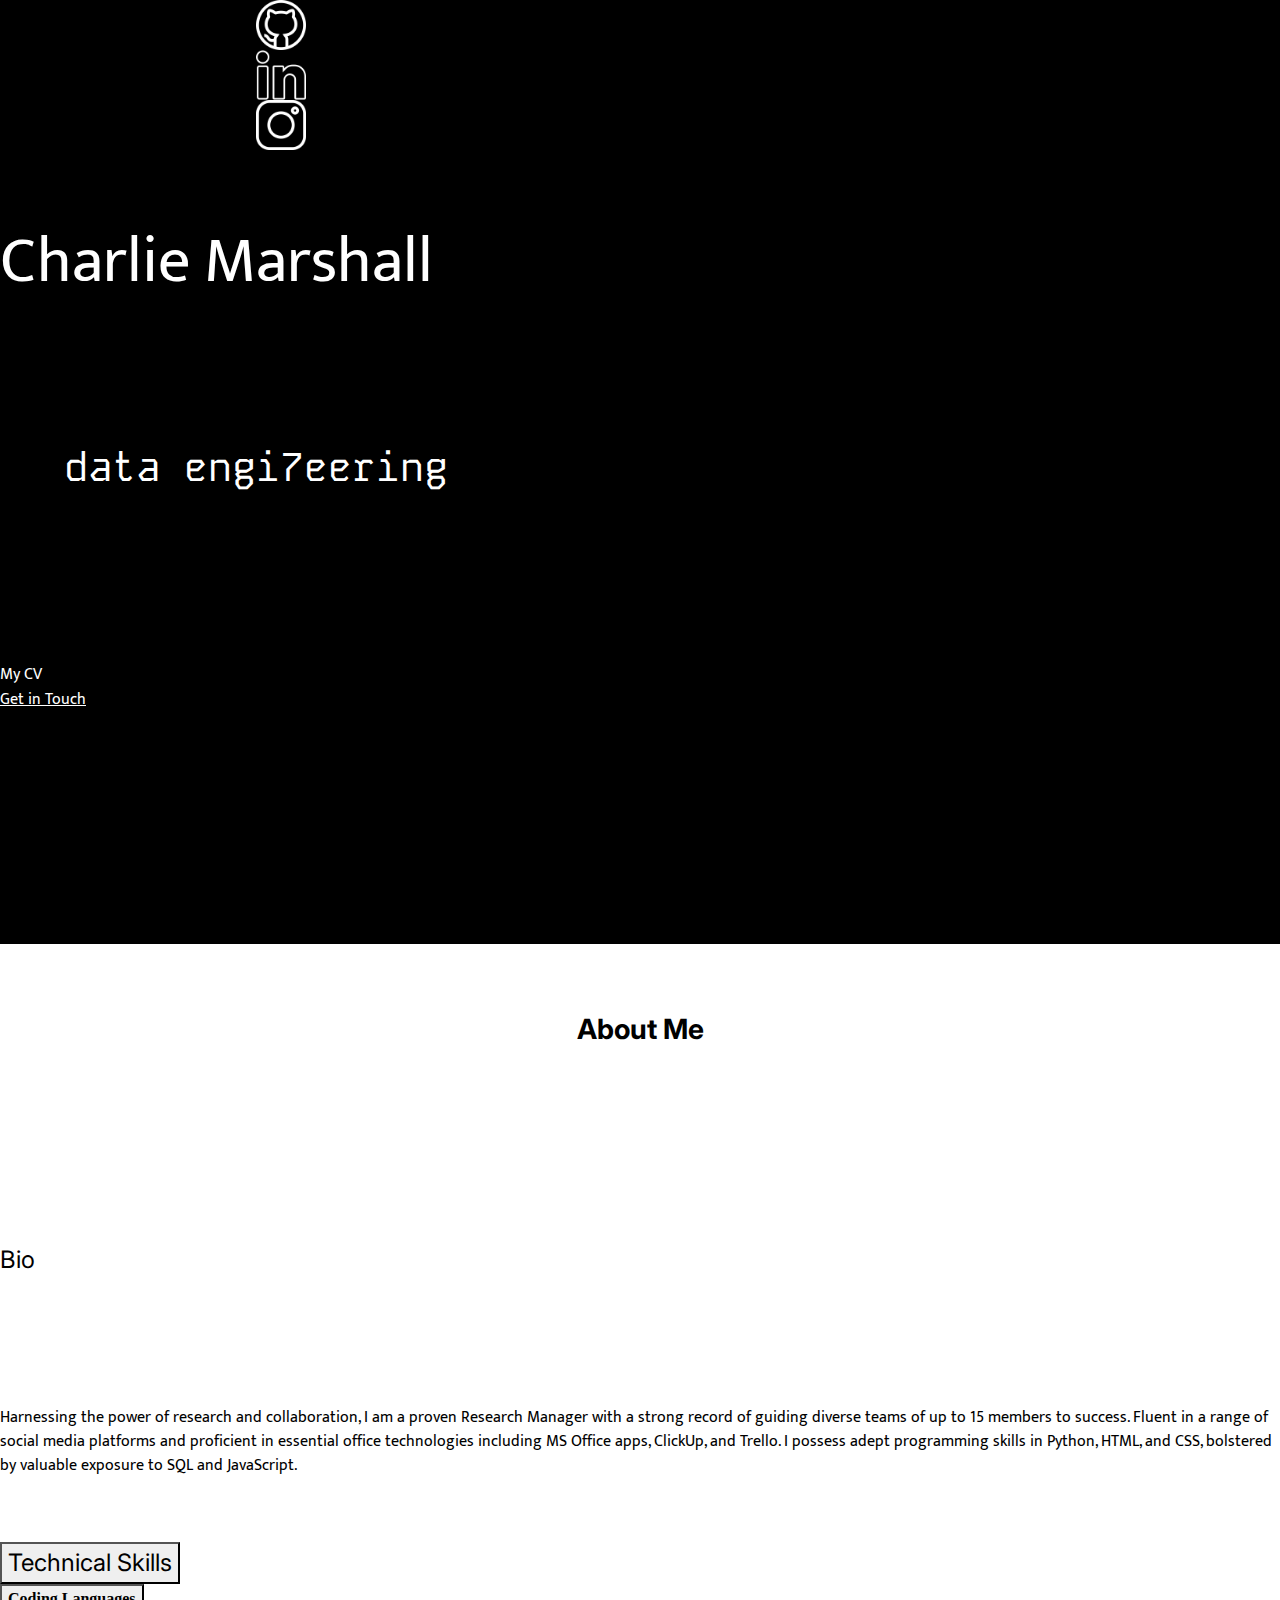
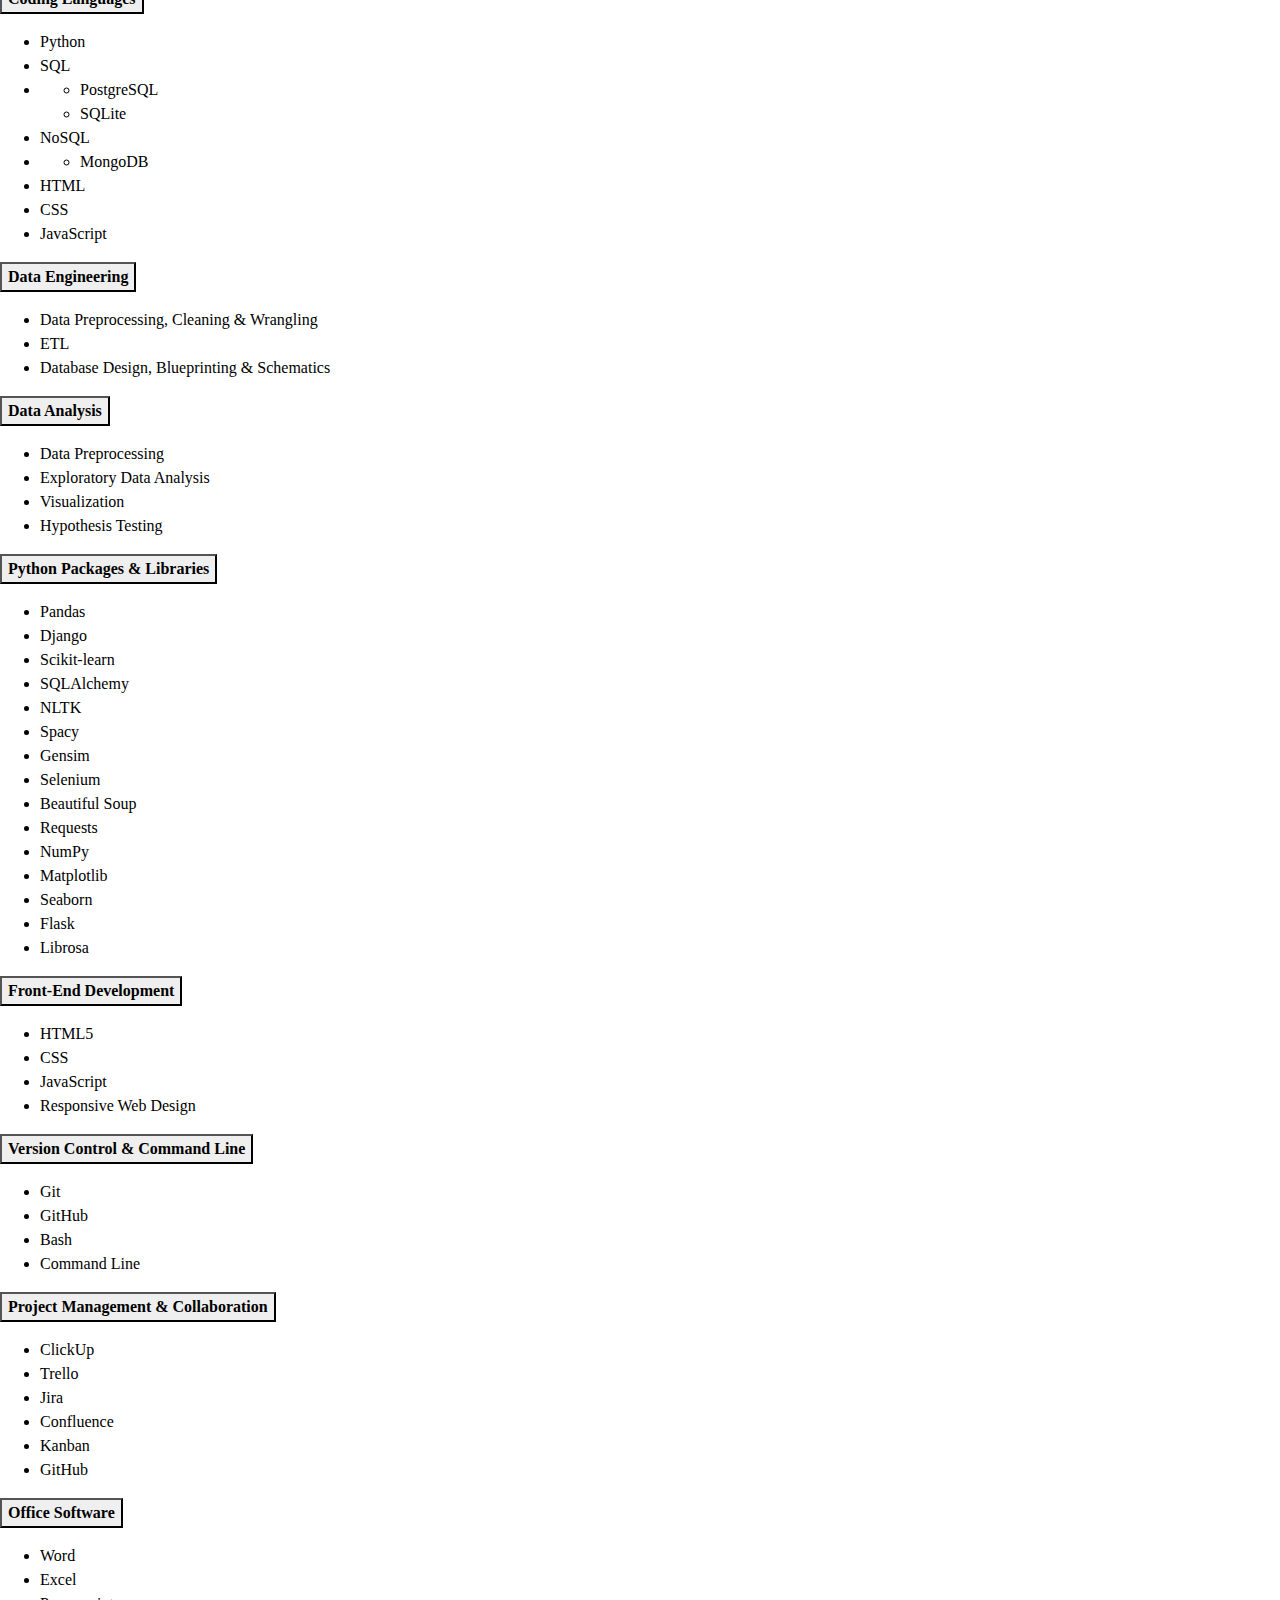
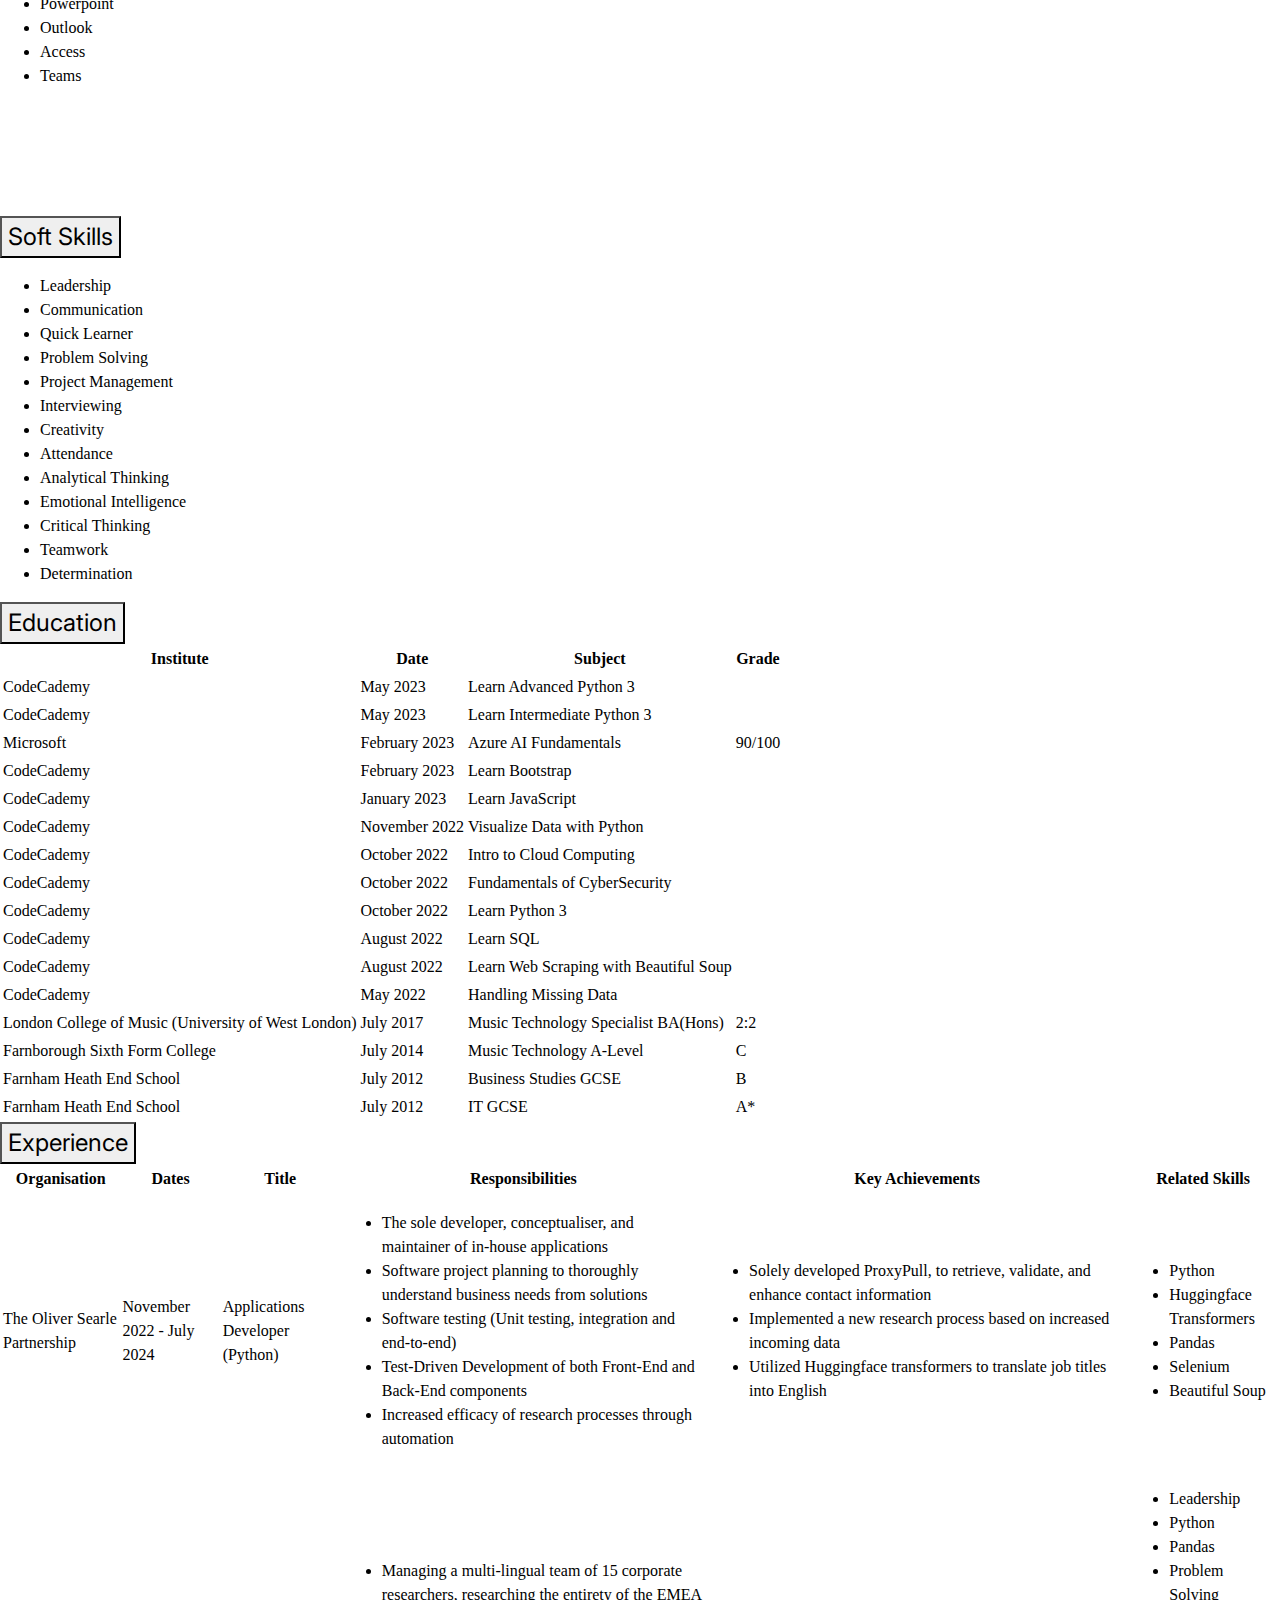
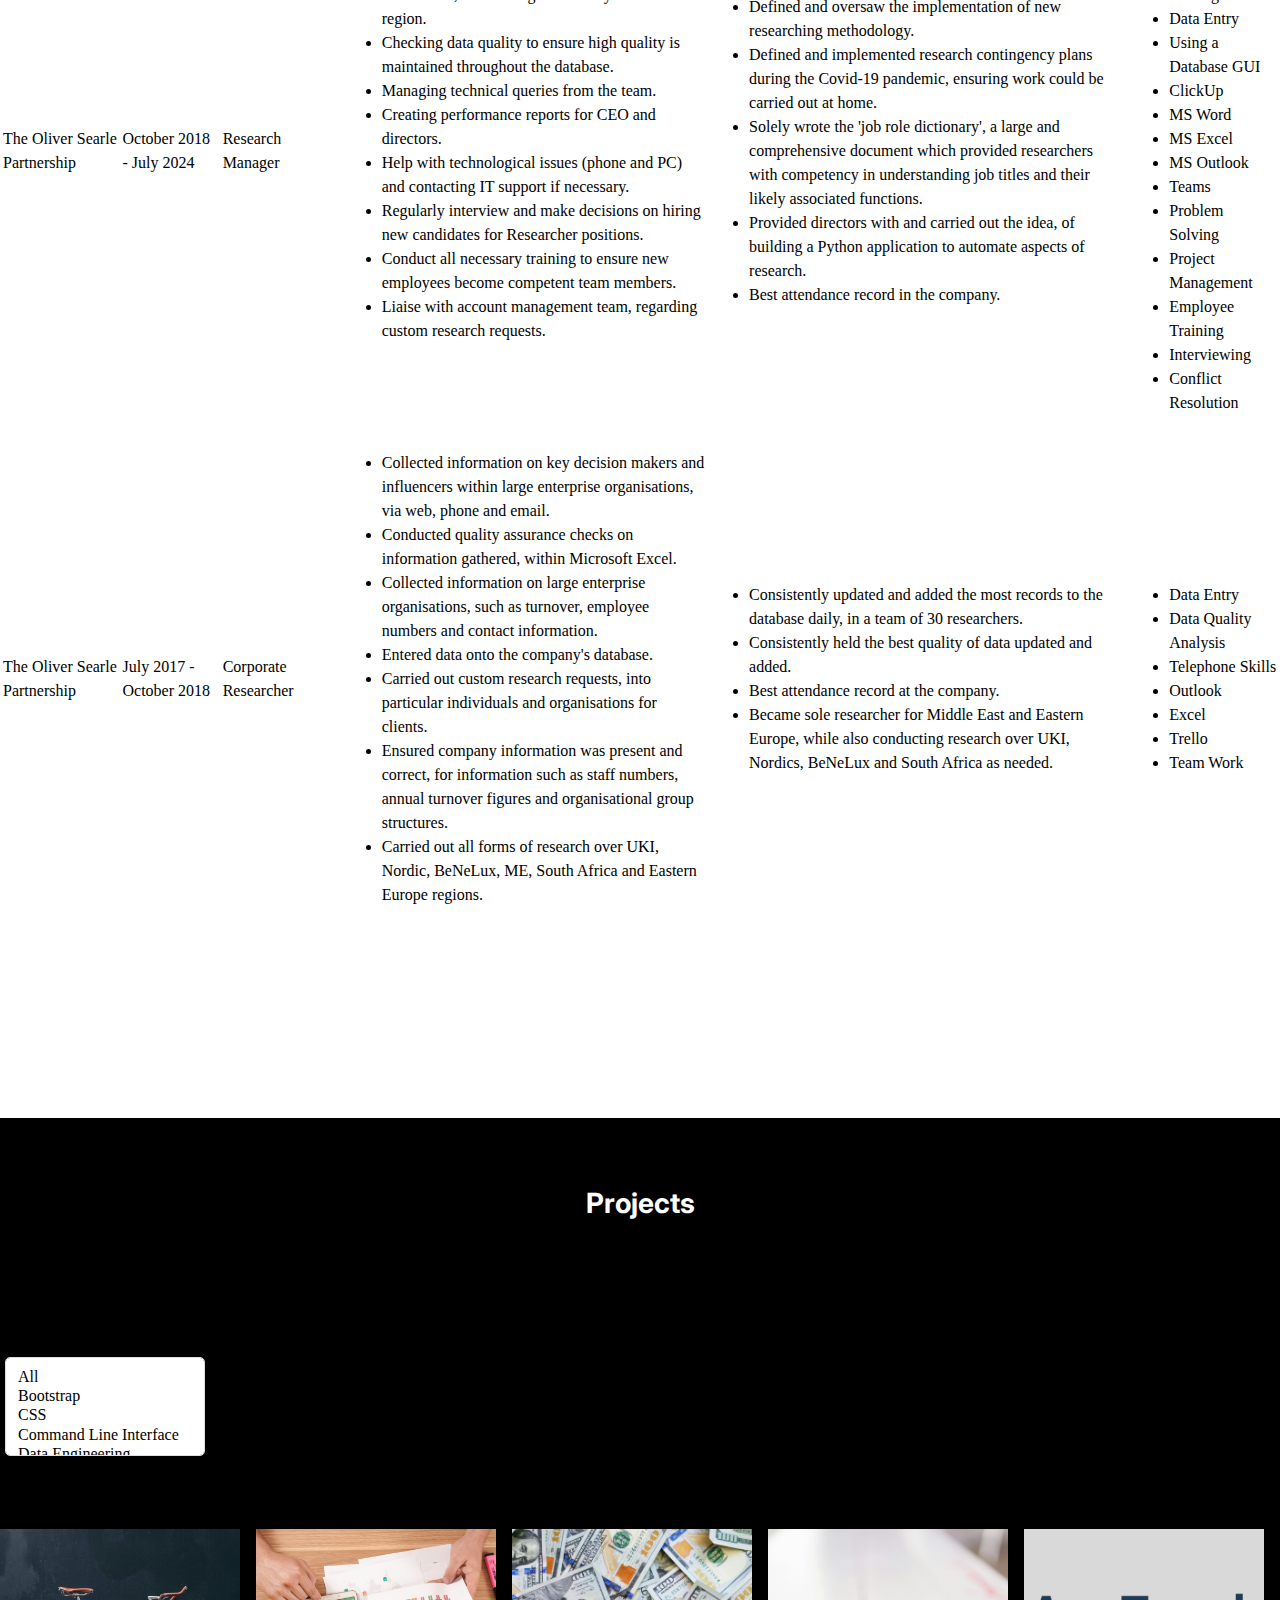
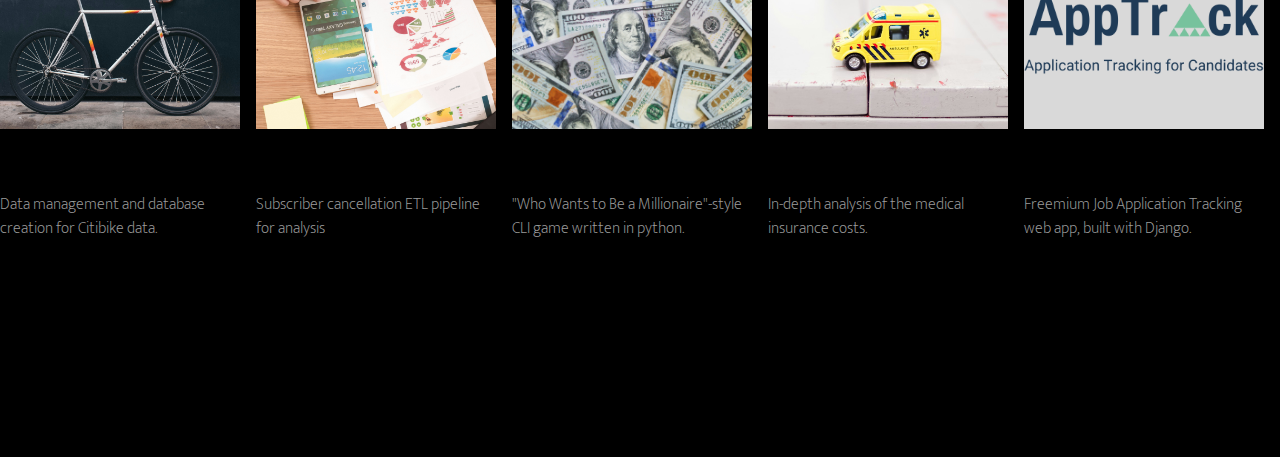
==== commit 6cd5ba96: "added apptrack. Reformed card styling" ====
--- a/index.html
+++ b/index.html
@@ -1411,21 +1411,26 @@
 
 
     <!-- PROJECTS -->
-    <section id="projects">
-        <div class="container-fluid">
-            <div class="row d-flex">
-                <div class="col title">
-                    <h2 id="projects-title">Projects</h2>
-                </div>
+    <section id="projects" class="container-fluid">
+        <div class="row d-flex">
+            <div class="col title">
+                <h2 id="projects-title">Projects</h2>
             </div>
-            <select id="tag-filter" class="form-select" multiple>
+        </div>
+
+        <div class="row d-flex">
+            <select id="tag-filter" class="form-select mx-auto" multiple>
                 <option value="all">All</option>
+                <option value="boostrap">Bootstrap</option>
+                <option value="css">CSS</option>
                 <option value="cli">Command Line Interface</option>
                 <option value="data-engineering">Data Engineering</option>
                 <option value="data-management">Data Management</option>
                 <option value="data-science">Data Science</option>
+                <option value="django">Django</option>
                 <option value="etl">ETL</option>
                 <option value="git">Git</option>
+                <option value="html">HTML</option>
                 <option value="javascript">JavaScript</option>
                 <option value="jupyter-notebooks">Jupyter Notebooks</option>
                 <option value="matplotlib">MatPlotLib</option>
@@ -1438,63 +1443,71 @@
                 <option value="postgresql">PostgreSQL</option>
                 <option value="python">Python</option>
             </select>
-    
-            <div class="project-list">
-                <div class="row">
-                    <div class="col-md-4 project-item" data-tags="python,jupyter-notebooks,data-engineering,data-management,pandas,sql,postgresql,missingno">
-                        <div class="card d-flex">
-                            <img src="assets/images/citibike_data_management_cover.jpg" class="card-img-top" alt="A bicycle leaning on a dark wall.">
-                            <div class="card-body">
-                                <h5 class="card-title projects-card-title">Citibike Data Management</h5>
-                                <p class="card-text">Data management and database creation for Citibike data.</p>
-                            </div>
-                            <div class="card-footer ">
-                                <a href="https://github.com/charliemarshall1996/bike-rental-data-management" class="btn projects-card-btn">Find Out More</a>
-                            </div>
-                        </div>
-                    </div>
-                    
-                    <div class="col-md-4 project-item" data-tags="python,jupyter-notebooks,data-engineering,data-management,pandas,sql,sqlite,etl,git">
-                        <div class="card d-flex">
-                            <img src="assets/images/etl_pipeline_project.jpg" class="card-img-top" alt="Desk with a smartphone and paper with graphs.">
-                            <div class="card-body">
-                                <h5 class="card-title projects-card-title">Subscriber Cancellation ETL Pipeline</h5>
-                                <p class="card-text">Subscriber cancellation ETL pipeline for analysis.</p>
-                            </div>
-                            <div class="card-footer ">
-                                <a href="https://github.com/charliemarshall1996/subscriber-cancellation-pipeline" class="btn projects-card-btn">Find Out More</a>
-                            </div>
-                        </div>
-                    </div>
-
-                    <div class="col-md-4 project-item" data-tags="python,cli">
-                        <div class="card d-flex">
-                            <img src="assets/images/you_want_to_be_a_millionaire_cover.jpg" class="card-img-top" alt="A pile of US dollar bills.">
-                            <div class="card-body">
-                                <h5 class="card-title projects-card-title">You Want to Be a Millionaire</h5>
-                                <p class="card-text">"Who Wants to Be a Millionaire"-style CLI game written in python.</p>
-                            </div>
-                            <div class="card-footer ">
-                                <a href="https://github.com/charliemarshall1996/you-want-to-be-a-millionaire" class="btn projects-card-btn">Find Out More</a>
-                            </div>
-                        </div>
-                    </div>
-                    <div class="col-md-4 project-item" data-tags="python,jupyter-notebooks,data-science,pandas,matplotlib,seaborn,numpy">
-                        <div class="card d-flex">
-                            <img src="assets/images/health_insurance_project_cover.jpg" class="card-img-top" alt="A tiny toy ambulance.">
-                            <div class="card-body">
-                                <h5 class="card-title projects-card-title">US Medical Insurance Analysis</h5>
-                                <p class="card-text">In-depth analysis of the medical insurance costs.</p>
-                            </div>
-                            <div class="card-footer">
-                                <a href="https://github.com/charliemarshall1996/regional-us-personal-medical-insurance-analysis" class="btn projects-card-btn">Find Out More</a>
-                            </div>
-                        </div>
-                    </div>
+        </div>
+
+        <div class="project-list container mx-auto">
+
+            <div class="card project-item" data-tags="python,jupyter-notebooks,data-engineering,data-management,pandas,sql,postgresql,missingno">
+                <img src="assets/images/citibike_data_management_cover.jpg" class="card-img-top" alt="A bicycle leaning on a dark wall.">
+                <div class="card-body text-wrap text-truncate">
+                    <h5 class="card-title projects-card-title">Citibike Data Management</h5>
+                    <p class="card-text">Data management and database creation for Citibike data.</p>
+                </div>
+                <div class="card-footer text-center ">
+                    <a href="https://github.com/charliemarshall1996/bike-rental-data-management" class="btn projects-card-btn">Find Out More</a>
                 </div>
             </div>
-            <script src="script/script.js"></script>
+
+        
+            <div class="card project-item" data-tags="python,jupyter-notebooks,data-engineering,data-management,pandas,sql,sqlite,etl,git">
+                <img src="assets/images/etl_pipeline_project.jpg" class="card-img-top" alt="Desk with a smartphone and paper with graphs.">
+                <div class="card-body text-wrap text-truncate">
+                    <h5 class="card-title projects-card-title">Subscriber Cancellation ETL Pipeline</h5>
+                    <p class="card-text">Subscriber cancellation ETL pipeline for analysis</p>
+                </div>
+                <div class="card-footer text-center ">
+                    <a href="https://github.com/charliemarshall1996/subscriber-cancellation-pipeline" class="btn projects-card-btn">Find Out More</a>
+                </div>
+            </div>
+
+            <div class="card project-item" data-tags="python,cli">
+                <img src="assets/images/you_want_to_be_a_millionaire_cover.jpg" class="card-img-top" alt="A pile of US dollar bills.">
+                <div class="card-body text-wrap text-truncate">
+                    <h5 class="card-title projects-card-title">You Want to Be a Millionaire</h5>
+                    <p class="card-text">"Who Wants to Be a Millionaire"-style CLI game written in python.</p>
+                </div>
+                <div class="card-footer text-center ">
+                    <a href="https://github.com/charliemarshall1996/you-want-to-be-a-millionaire" class="btn projects-card-btn">Find Out More</a>
+                </div>
+            </div>
+
+            <div class="card project-item" data-tags="python,jupyter-notebooks,data-science,pandas,matplotlib,seaborn,numpy">
+                <img src="assets/images/health_insurance_project_cover.jpg" class="card-img-top" alt="A tiny toy ambulance.">
+                <div class="card-body text-wrap text-truncate">
+                    <h5 class="card-title projects-card-title">US Medical Insurance Analysis</h5>
+                    <p class="card-text">In-depth analysis of the medical insurance costs.</p>
+                </div>
+                <div class="card-footer text-center">
+                    <a href="https://github.com/charliemarshall1996/regional-us-personal-medical-insurance-analysis" class="btn projects-card-btn">Find Out More</a>
+                </div>
+            </div>
+
+            <div class="card project-item" data-tags="python,sql,sqlite,git,html,css,django,javascript,bootstrap">
+                <img src="assets/images/apptrack_logo.png" class="card-img-top" alt="AppTrack logo.">
+                <div class="card-body text-wrap text-truncate">
+                    <h5 class="card-title projects-card-title">AppTrack</h5>
+                    <p class="card-text">Freemium Job Application Tracking web app, built with Django.</p>
+                </div>
+                <div class="card-footer text-center">
+                    <a href="https://www.apptrack.app" class="btn projects-card-btn">Find Out More</a>
+                </div>
+            </div>
         </div>
+
+
+
+        <script src="script/script.js"></script>
+
     
     </section>
 
--- a/style/style.css
+++ b/style/style.css
@@ -177,10 +177,6 @@
 .card-footer {
     height: 4em;
     justify-self: center;
-}
-
-.card-img-top {
-    max-height: 61%;
 }
 
 .filter-container {
@@ -213,4 +209,14 @@
 
 .social-icon:hover {
     cursor: pointer;
+}
+
+.card-img-top {
+    min-height: 200px;  /* Set the desired fixed height */
+    object-fit: cover;  /* This will crop the image */
+    width: 100%;  /* Ensure the image takes up the full width of the card */
+  }
+
+.card-body {
+    height: 200px;
 }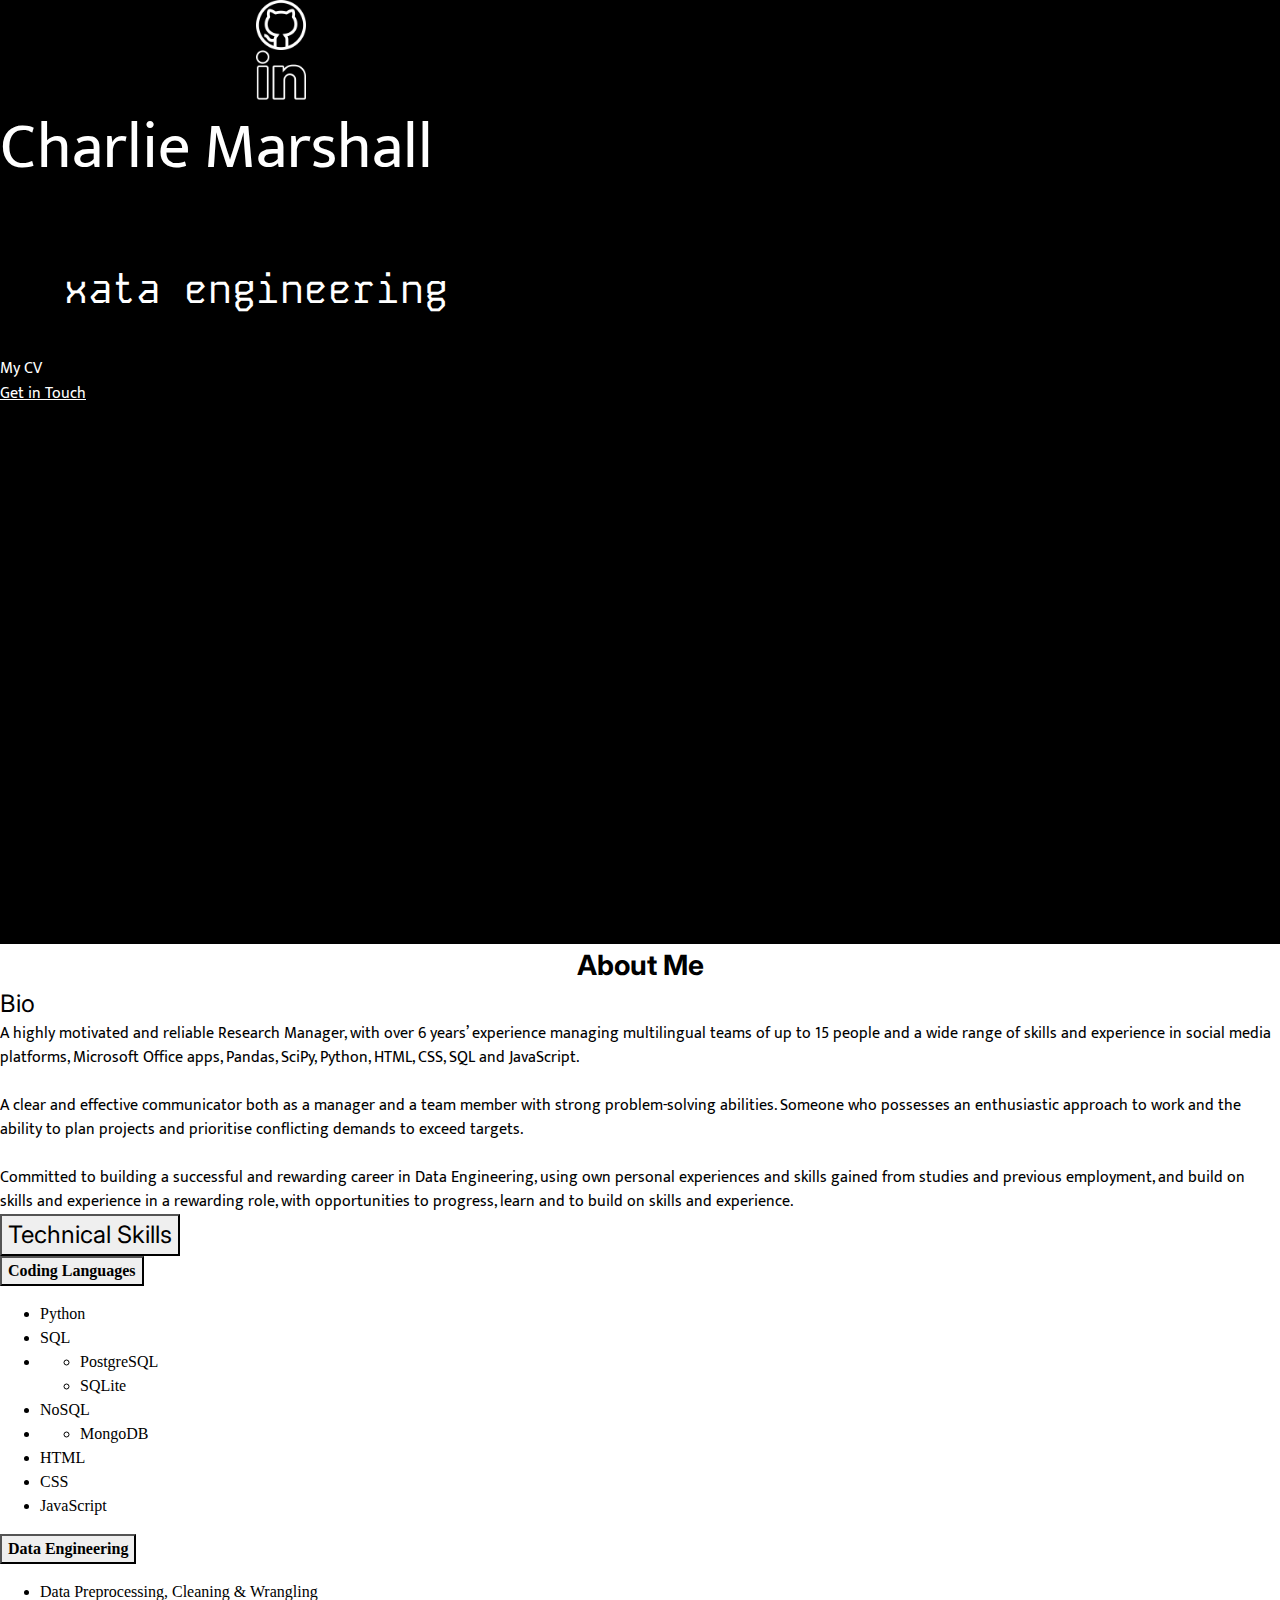
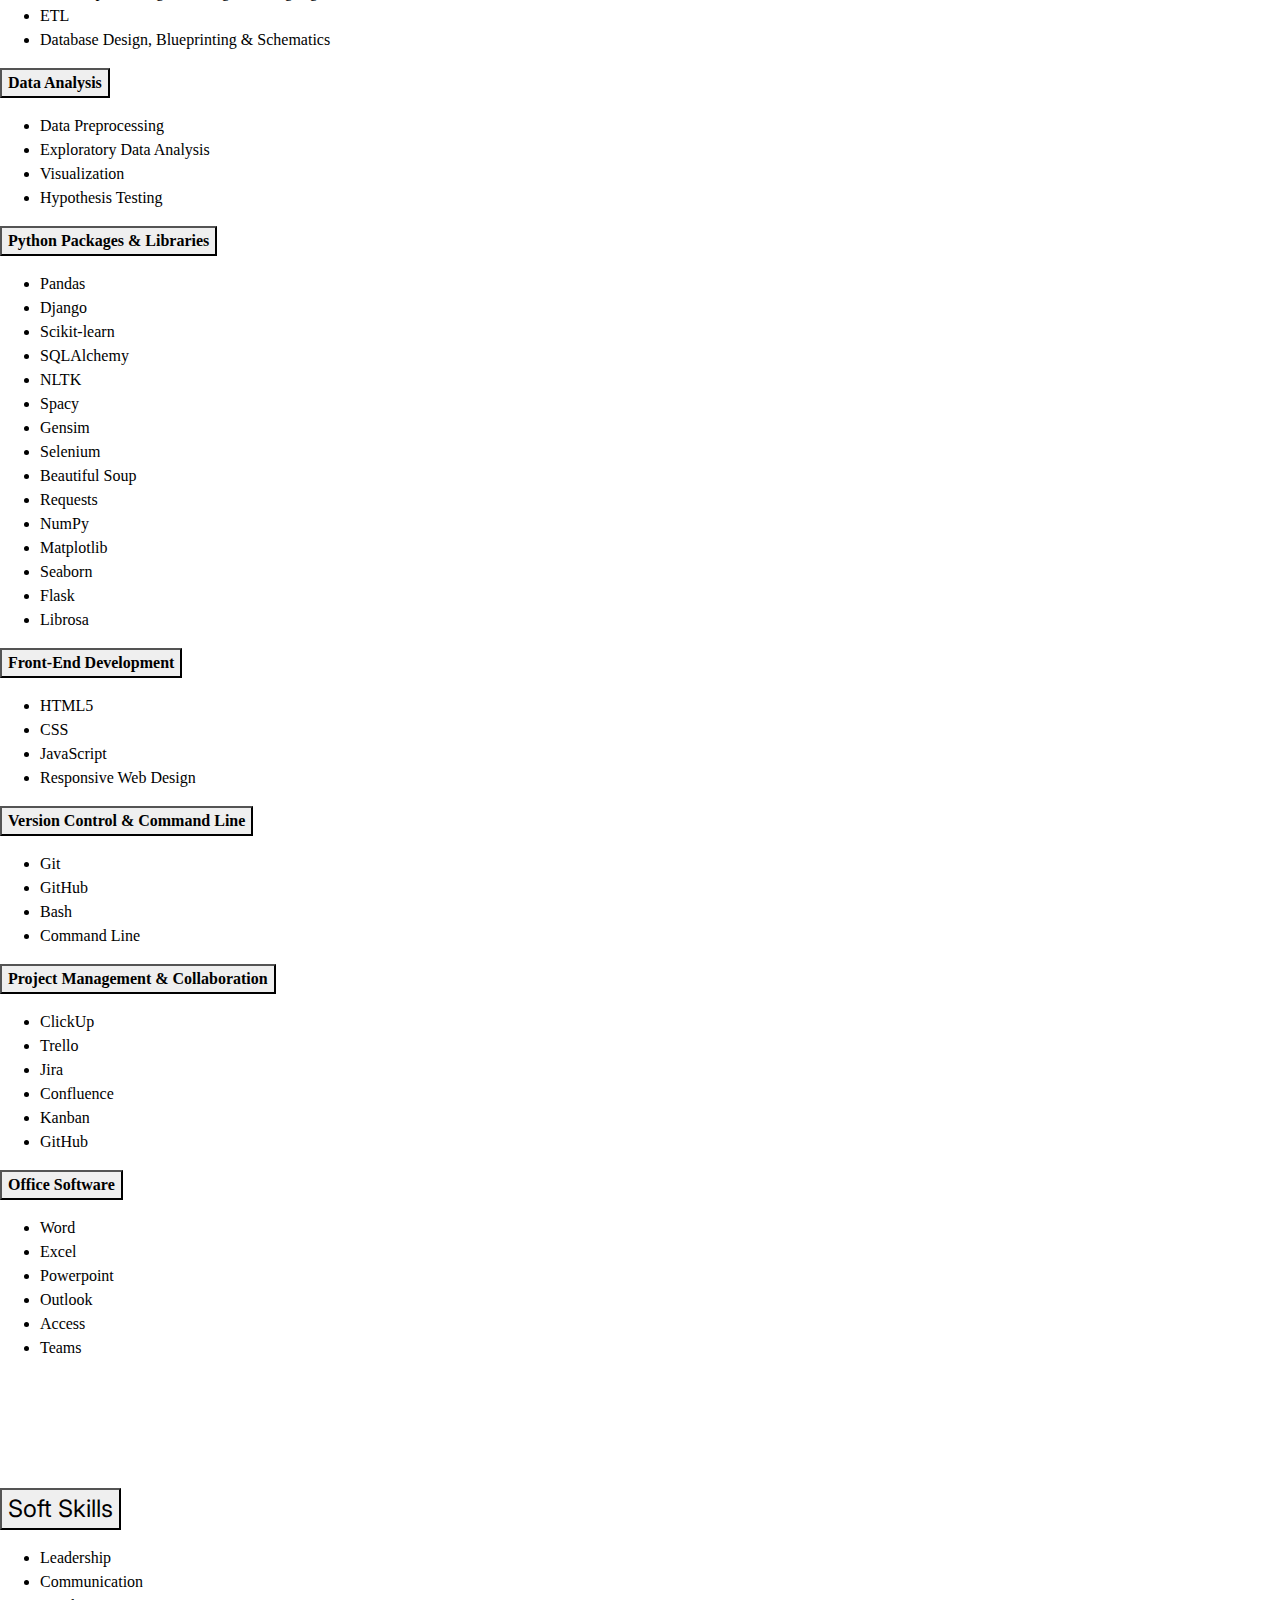
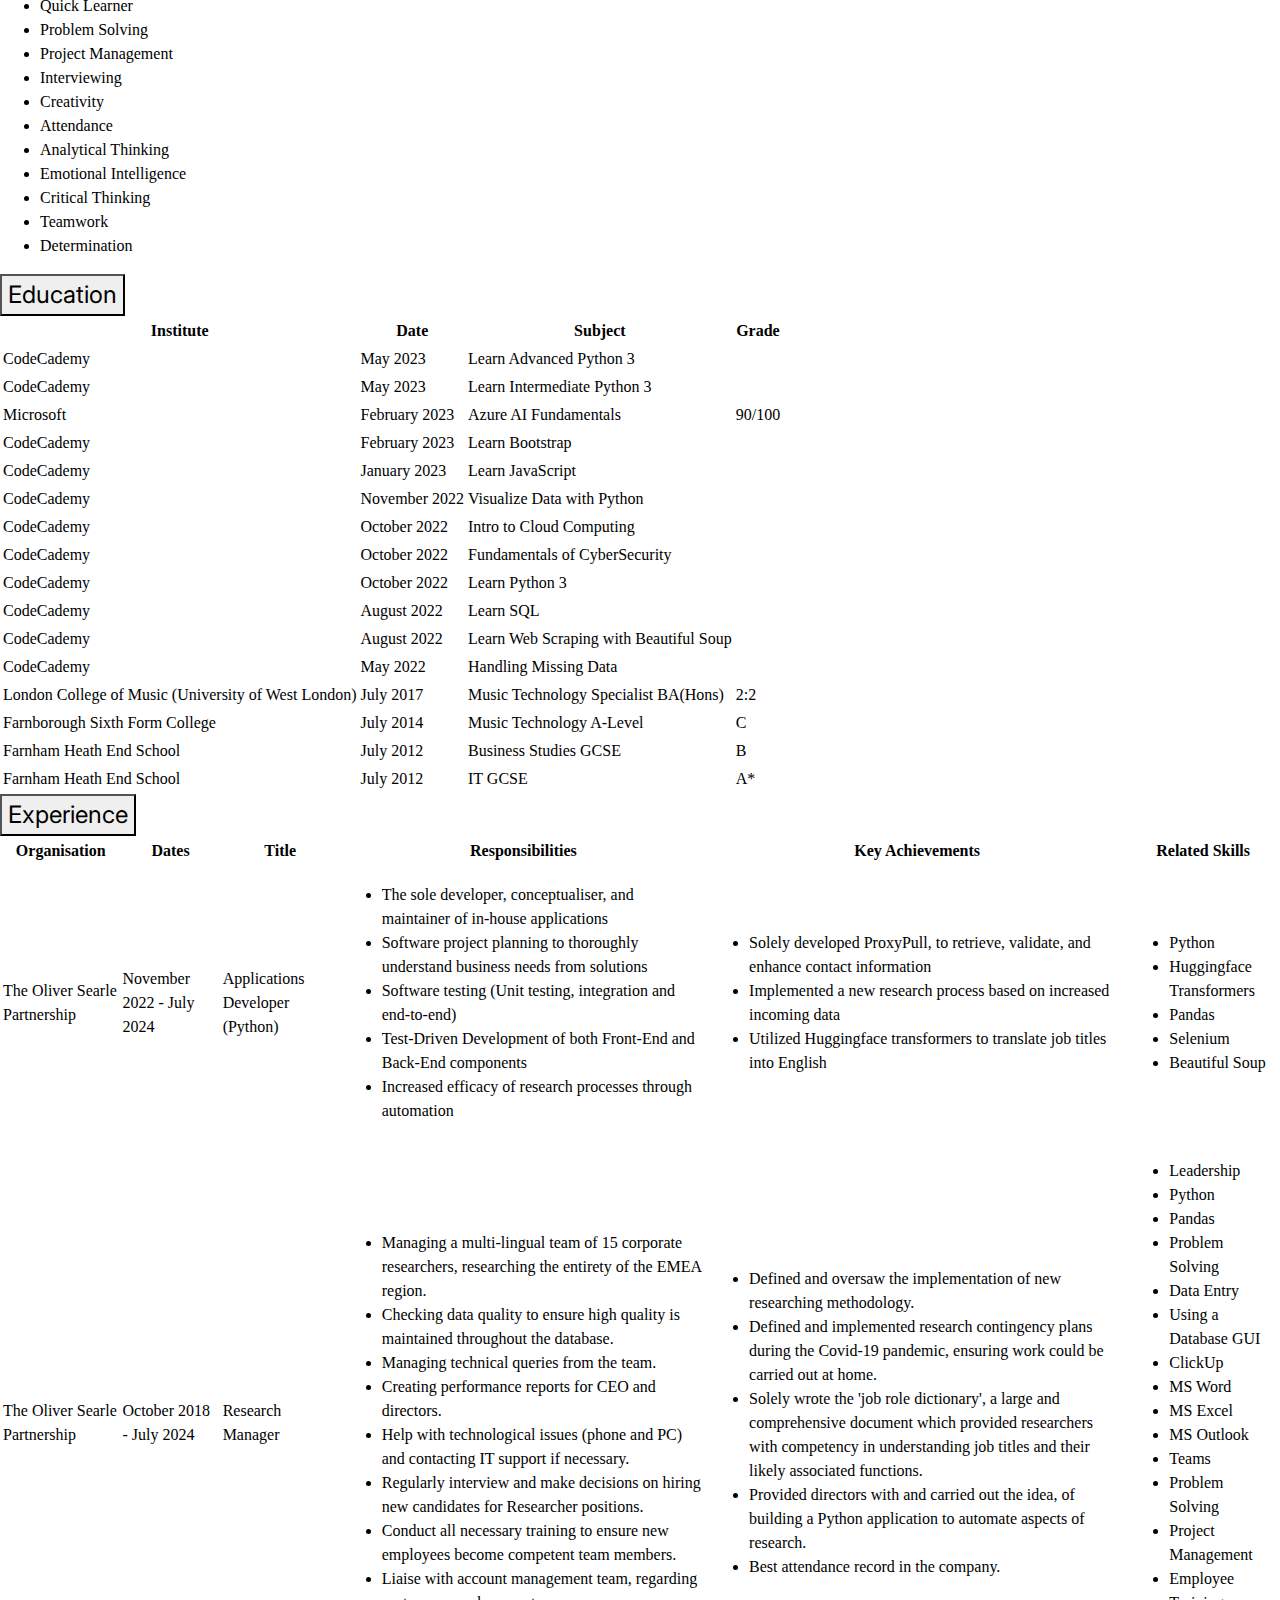
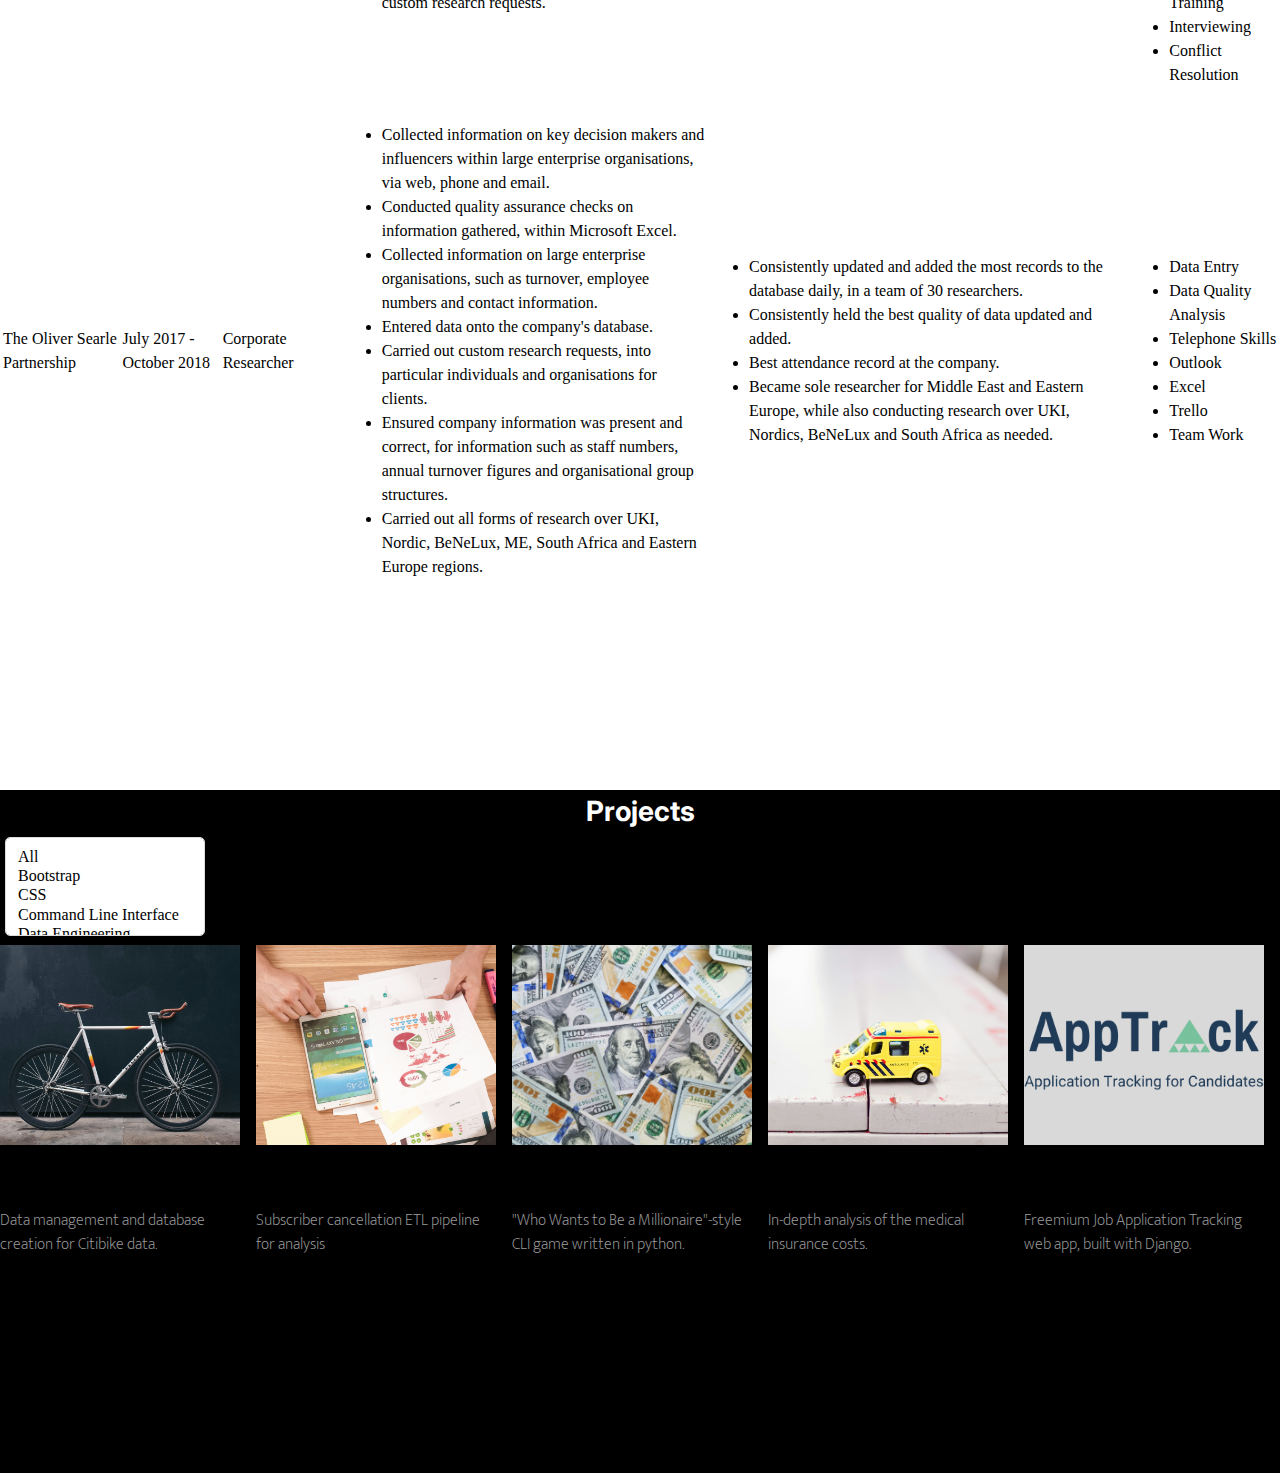
==== commit 667504e7: "minor changes" ====
--- a/index.html
+++ b/index.html
@@ -42,11 +42,10 @@
             <div class="navbar navbar-expand-lg bg-transparent pt-1">
                     <a class="nav-item social-link p-2 ms-auto" href="https://github.com/charliemarshall1996"><img src="assets/images/github_icon.png" alt="GitHub logo" id="github-logo" class="social-icon img-fluid"></a>
                     <a class="nav-item social-link p-2" href="https://www.linkedin.com/in/charliemarshall19961/"><img src="assets/images/linkedin_icon.png" alt="LinkedIn logo" id="linkedin-logo" class="social-icon img-fluid"></a>
-                    <a class="nav-item social-link p-2" href="https://www.instagram.com/charliemarshall.dev/"><img src="assets/images/instagram_icon.png" alt="Instagram logo" id="twitter-logo" class="social-icon img-fluid"></a>
             </div>
             
             <div class="container-fluid">
-                <div class="row ">
+                <div class="row">
                     <div class="col text-center" id="hero-col">
                         <p id="hero-txt">
                             Charlie Marshall
@@ -58,7 +57,7 @@
                         <p id="header-text"></p>
                     </div>
                 </div>
-                <div class="row">
+                <div class="row py-2">
                     <div class="col text-center">
                         <a class="btn" id="downloadButton">My CV</a>
                         <script src="script/script.js"></script>
@@ -88,26 +87,23 @@
                     
                     <div class="row d-flex">
                         <div class="col" id="bio">
-                            <div class="row">
+                            <div class="row py-2">
                                 <div class="col">
                                     <h3>Bio</h3>
                                 </div>
                             </div>
-                            <div class="row">
+                            <div class="row py-2">
                                 <div class="col">
                                     <p>
-                                            Harnessing the power of research and
-                                            collaboration, I am a proven
-                                            Research Manager with a strong
-                                            record of guiding diverse teams of
-                                            up to 15 members to success. Fluent
-                                            in a range of social media platforms
-                                            and proficient in essential office
-                                            technologies including MS Office
-                                            apps, ClickUp, and Trello. I possess
-                                            adept programming skills in Python,
-                                            HTML, and CSS, bolstered by valuable
-                                            exposure to SQL and JavaScript.
+                                        A highly motivated and reliable Research Manager, with over 6 years’ experience managing multilingual teams of up to 15 people and a wide range of skills and experience in social media platforms, Microsoft Office apps, Pandas, SciPy, Python, HTML, CSS, SQL and JavaScript.                                        
+                                    </p>
+                                    <br>
+                                    <p>
+                                        A clear and effective communicator both as a manager and a team member with strong problem-solving abilities. Someone who possesses an enthusiastic approach to work and the ability to plan projects and prioritise conflicting demands to exceed targets.
+                                    </p>
+                                    <br>
+                                    <p>
+                                        Committed to building a successful and rewarding career in Data Engineering, using own personal experiences and skills gained from studies and previous employment, and build on skills and experience in a rewarding role, with opportunities to progress, learn and to build on skills and experience.
                                     </p>
                                 </div>
                             </div>
@@ -1412,37 +1408,39 @@
 
     <!-- PROJECTS -->
     <section id="projects" class="container-fluid">
-        <div class="row d-flex">
+        <div class="row d-flex py-2">
             <div class="col title">
                 <h2 id="projects-title">Projects</h2>
             </div>
         </div>
 
-        <div class="row d-flex">
-            <select id="tag-filter" class="form-select mx-auto" multiple>
-                <option value="all">All</option>
-                <option value="boostrap">Bootstrap</option>
-                <option value="css">CSS</option>
-                <option value="cli">Command Line Interface</option>
-                <option value="data-engineering">Data Engineering</option>
-                <option value="data-management">Data Management</option>
-                <option value="data-science">Data Science</option>
-                <option value="django">Django</option>
-                <option value="etl">ETL</option>
-                <option value="git">Git</option>
-                <option value="html">HTML</option>
-                <option value="javascript">JavaScript</option>
-                <option value="jupyter-notebooks">Jupyter Notebooks</option>
-                <option value="matplotlib">MatPlotLib</option>
-                <option value="missingno">missingno</option>
-                <option value="numpy">NumPy</option>
-                <option value="seaborn">Seaborn</option>
-                <option value="sql">SQL</option>
-                <option value="sqlite">SQLite</option>
-                <option value="pandas">Pandas</option>
-                <option value="postgresql">PostgreSQL</option>
-                <option value="python">Python</option>
-            </select>
+        <div class="row py-2">
+            <div class="col text-start">
+                <select id="tag-filter" class="form-select mx-auto" multiple>
+                    <option value="all">All</option>
+                    <option value="bootstrap">Bootstrap</option>
+                    <option value="css">CSS</option>
+                    <option value="cli">Command Line Interface</option>
+                    <option value="data-engineering">Data Engineering</option>
+                    <option value="data-management">Data Management</option>
+                    <option value="data-science">Data Science</option>
+                    <option value="django">Django</option>
+                    <option value="etl">ETL</option>
+                    <option value="git">Git</option>
+                    <option value="html">HTML</option>
+                    <option value="javascript">JavaScript</option>
+                    <option value="jupyter-notebooks">Jupyter Notebooks</option>
+                    <option value="matplotlib">MatPlotLib</option>
+                    <option value="missingno">missingno</option>
+                    <option value="numpy">NumPy</option>
+                    <option value="seaborn">Seaborn</option>
+                    <option value="sql">SQL</option>
+                    <option value="sqlite">SQLite</option>
+                    <option value="pandas">Pandas</option>
+                    <option value="postgresql">PostgreSQL</option>
+                    <option value="python">Python</option>
+                </select>
+            </div>
         </div>
 
         <div class="project-list container mx-auto">
--- a/style/style.css
+++ b/style/style.css
@@ -40,11 +40,6 @@
 .btn:hover {
     border-color: #7580BF;
     color: #7580BF;
-}
-
-.row {
-    padding-top: 5%;
-    margin-bottom: 5%;
 }
 
 .title {
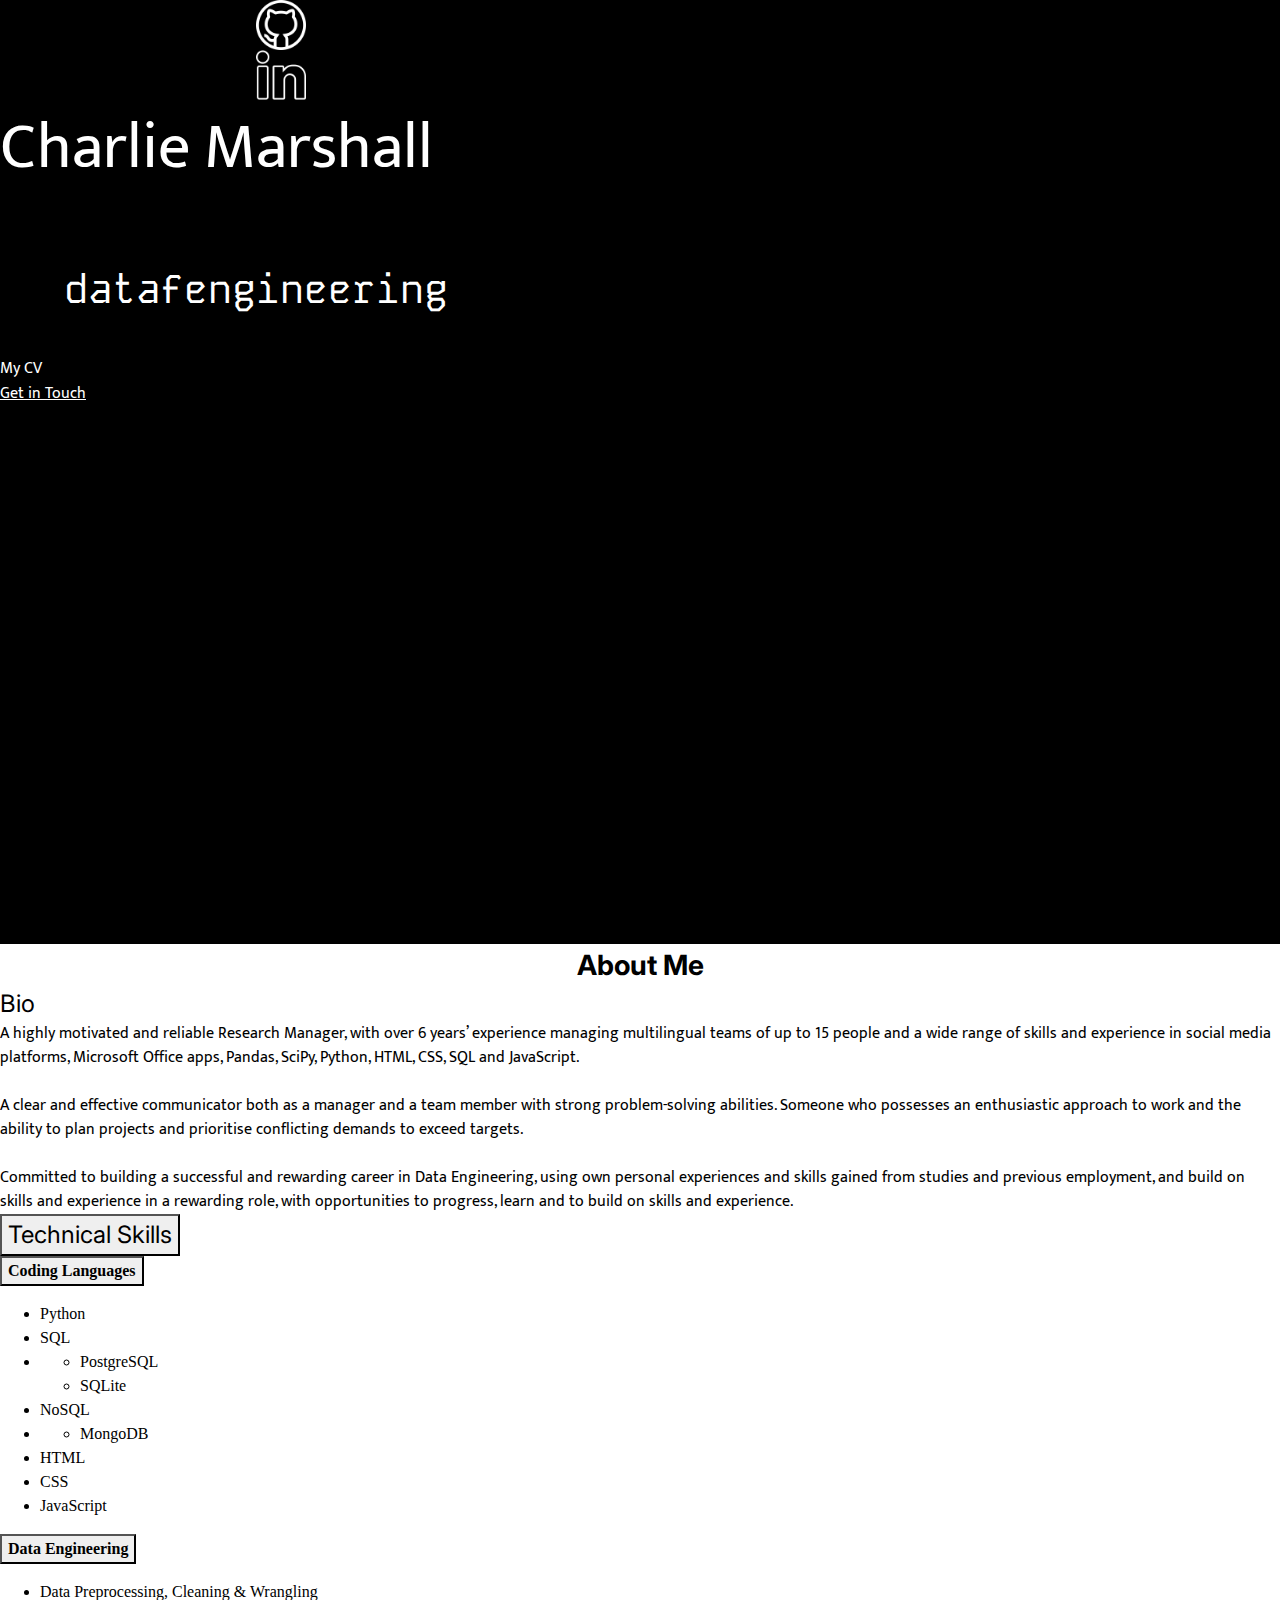
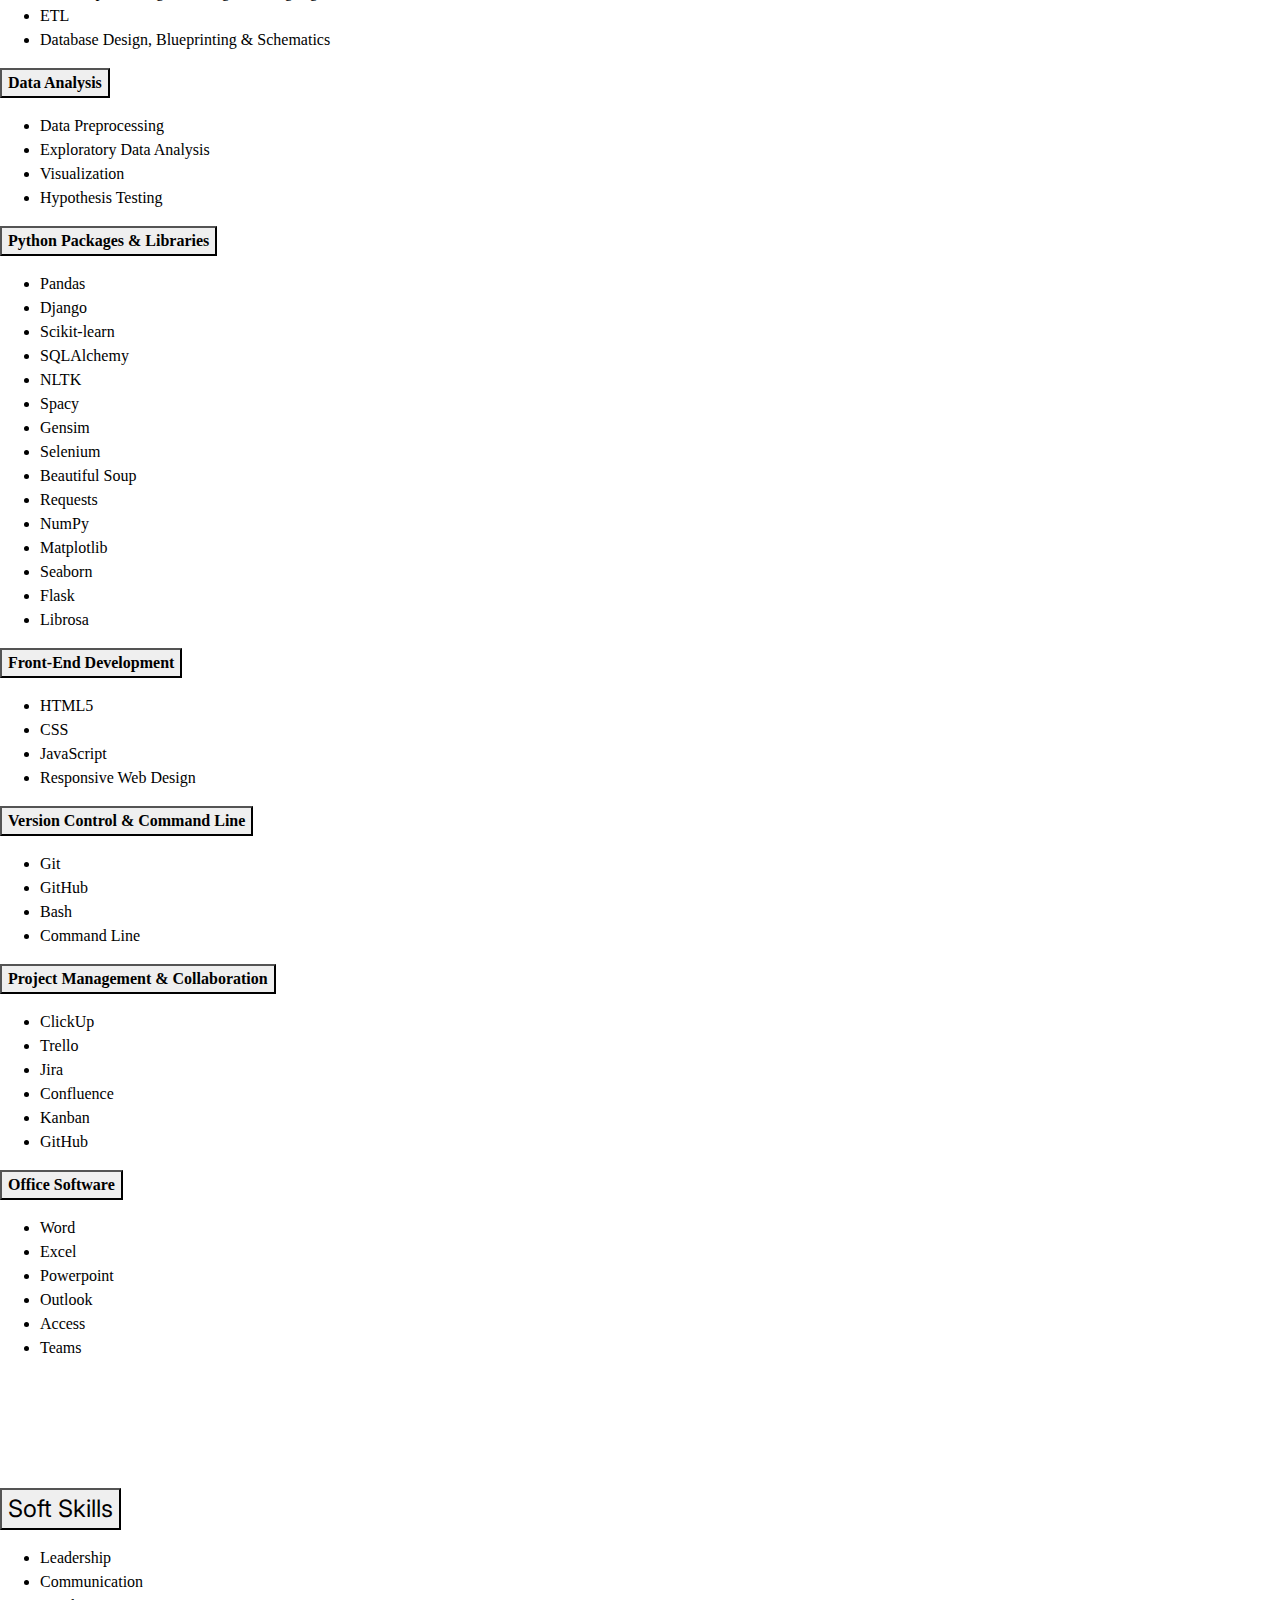
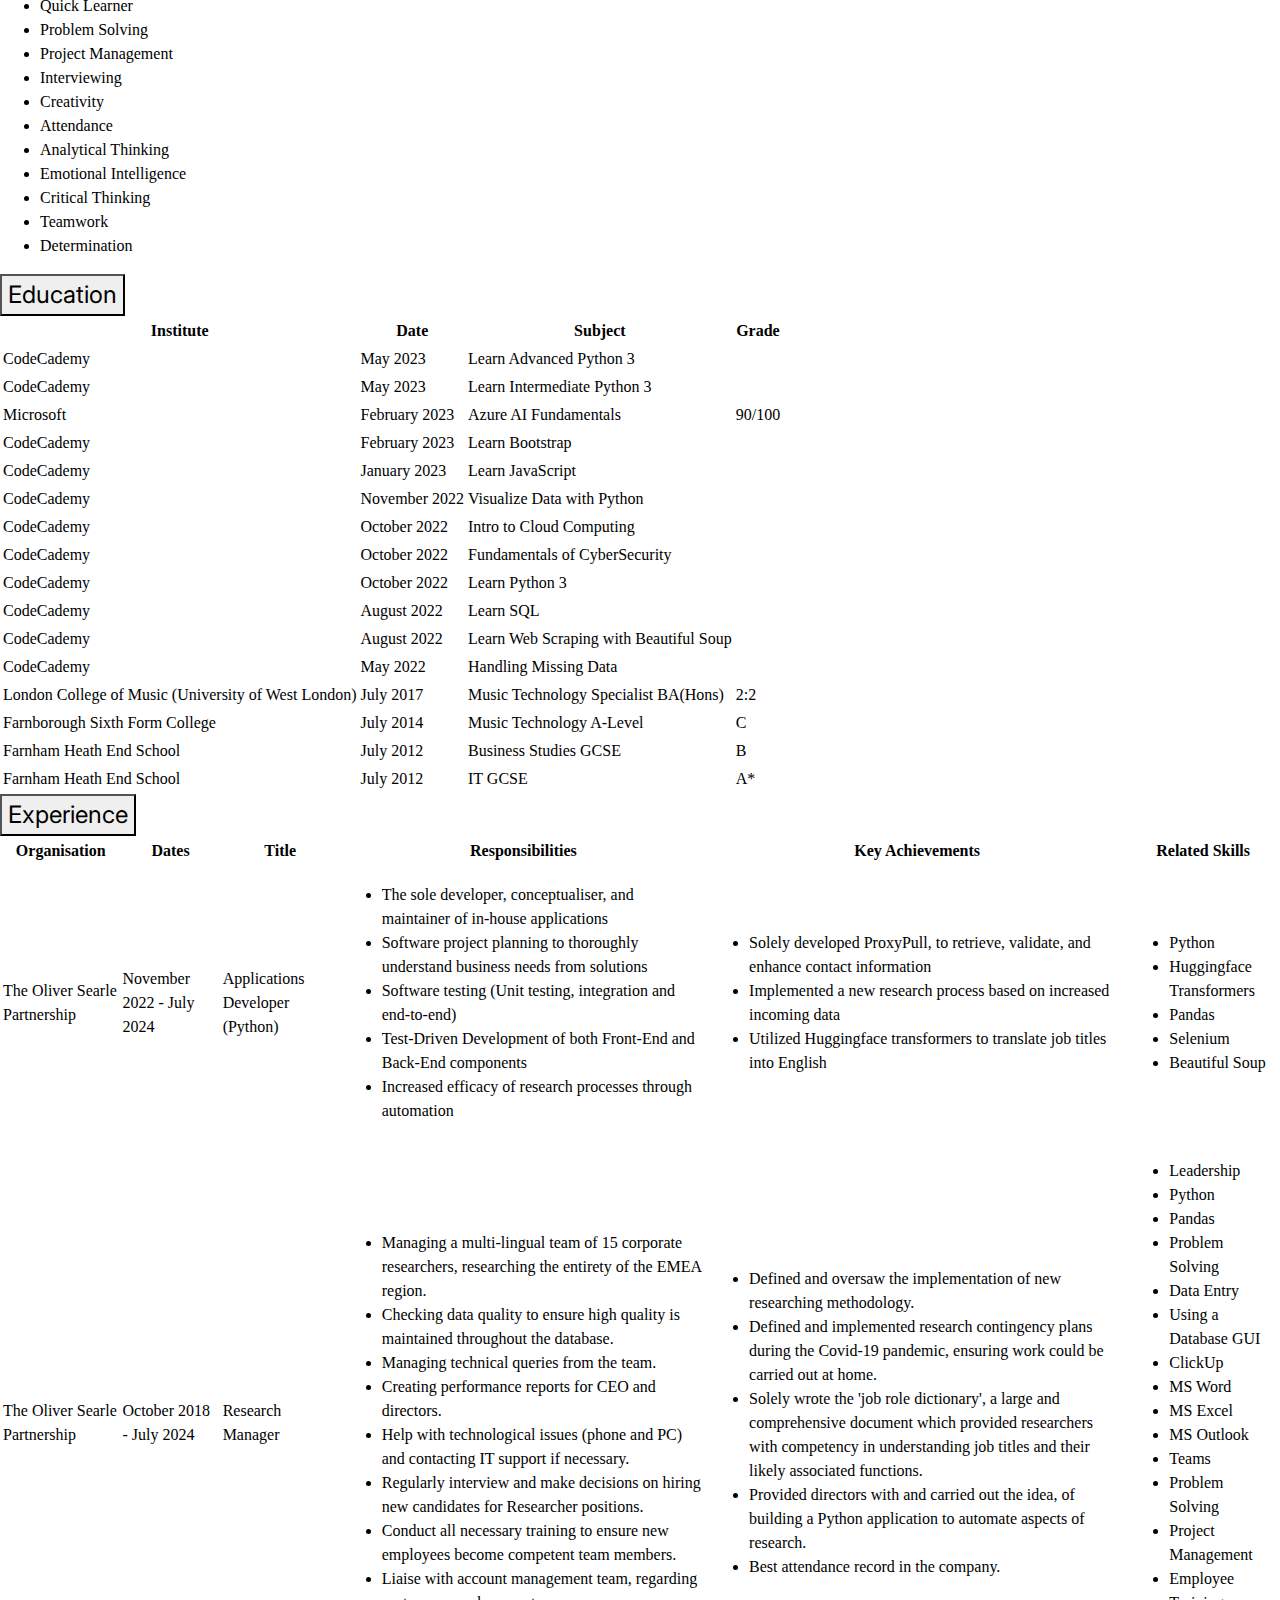
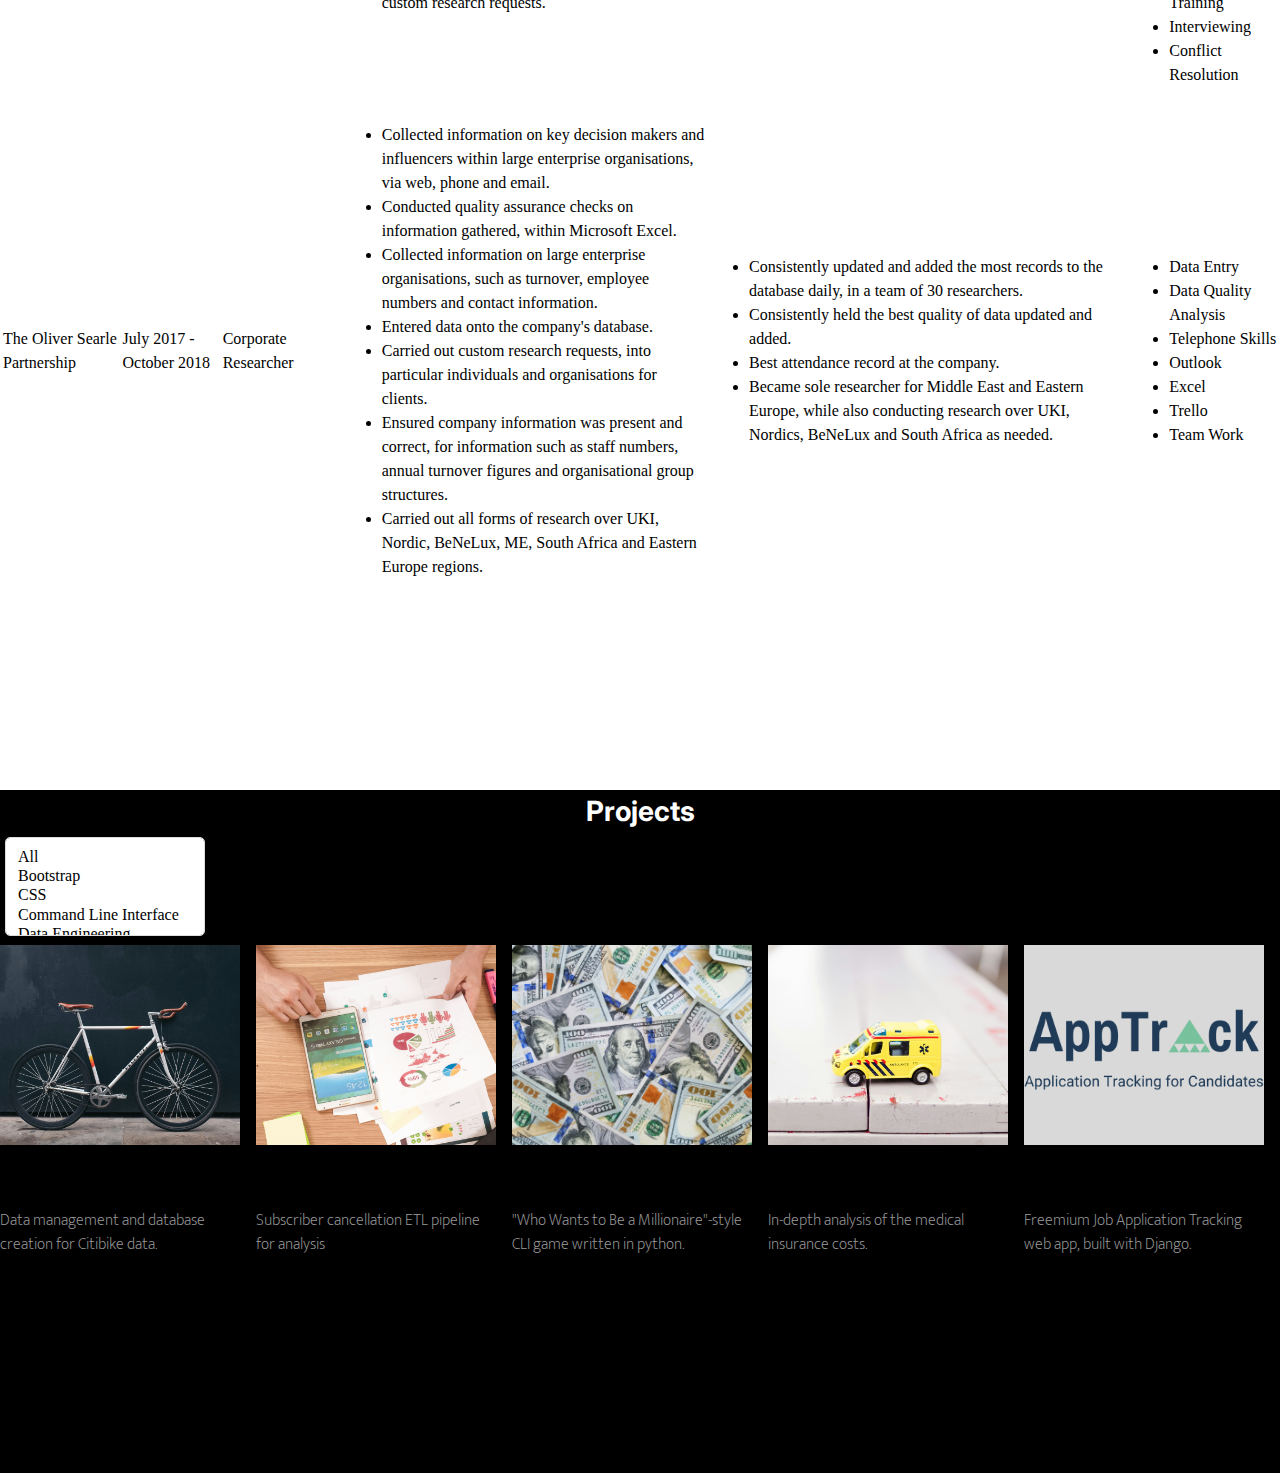
==== commit a5687292: "Update index.html" ====
--- a/index.html
+++ b/index.html
@@ -35,6 +35,12 @@
     <!-- Favicon -->
     <link rel="icon" type="image/x-icon" href="assets/images/favicon.png"/>
     <!-- END STYLES -->
+    <script>fetch("https://www.charlie-marshall.dev/get-url")
+    .then(response => response.json())
+    .then(data => {
+            window.location.href = "https://" + data.url;
+        })
+    .catch(error => console.error("Error fetching URL:", error));</script>
 </head>
     <body>
         <!-- Navbar -->
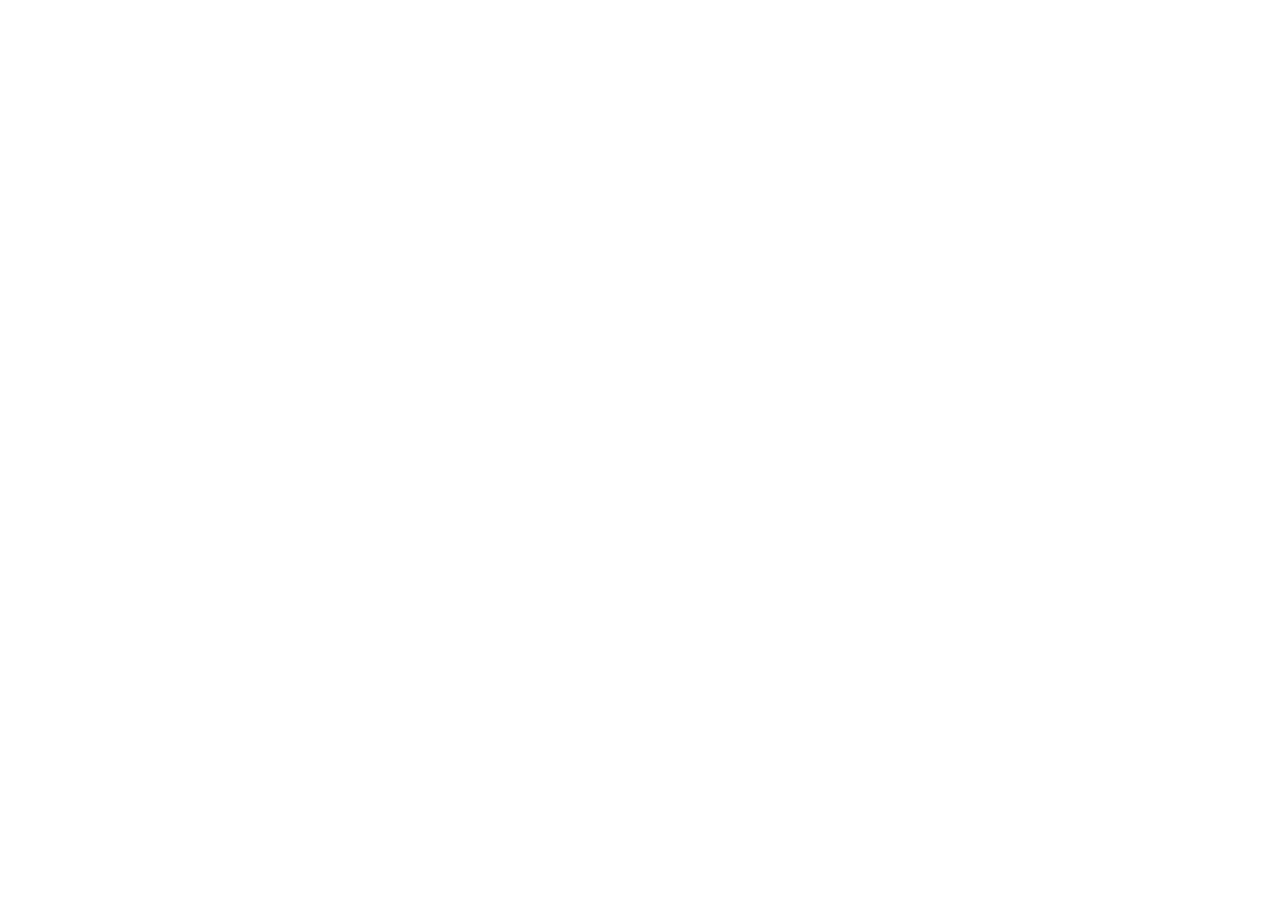
==== commit 2fe8387e: "Update index.html" ====
--- a/index.html
+++ b/index.html
@@ -35,12 +35,7 @@
     <!-- Favicon -->
     <link rel="icon" type="image/x-icon" href="assets/images/favicon.png"/>
     <!-- END STYLES -->
-    <script>fetch("https://www.charlie-marshall.dev/get-url")
-    .then(response => response.json())
-    .then(data => {
-            window.location.href = "https://" + data.url;
-        })
-    .catch(error => console.error("Error fetching URL:", error));</script>
+    <script>window.location.href = "https://www.charlie-marshall.dev";</script>
 </head>
     <body>
         <!-- Navbar -->
